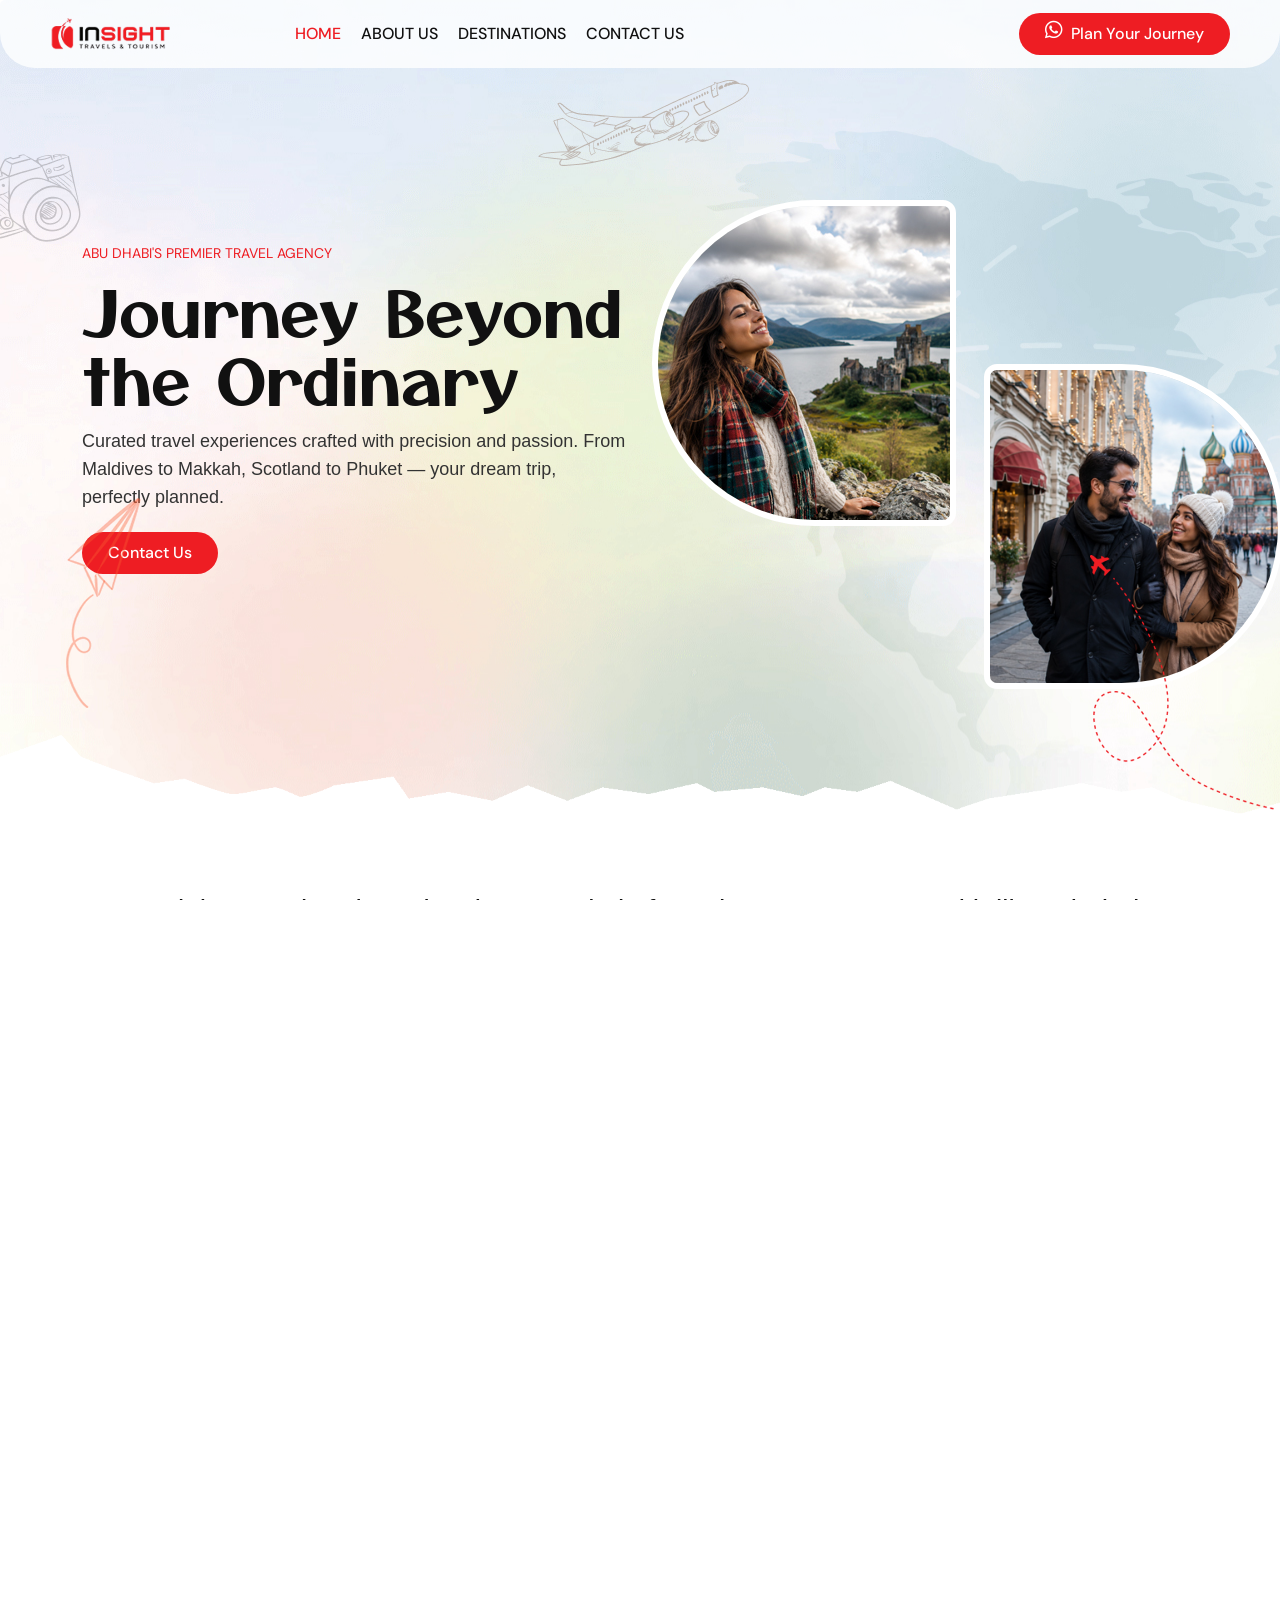
==== index.html @ ff412d74 "commit changes" ====
<!doctype html>
<html class="no-js" lang="zxx">


<!-- Mirrored from togo-html.vercel.app/index-9.html by HTTrack Website Copier/3.x [XR&CO'2014], Sat, 20 Jun 2026 08:22:03 GMT -->
<!-- Added by HTTrack -->
<meta http-equiv="content-type" content="text/html;charset=utf-8" /><!-- /Added by HTTrack -->

<head>

   <meta charset="utf-8">
   <meta http-equiv="x-ua-compatible" content="ie=edge">
   <title>Togo – Travel & Tour Booking HTML Template</title>
   <meta name="description" content="">
   <meta name="viewport" content="width=device-width, initial-scale=1">

   <!-- Place favicon.ico in the root directory -->
   <link rel="shortcut icon" type="image/x-icon" href="assets/img/logo/favicon.png">

   <!-- CSS here -->
   <link rel="stylesheet" href="assets/css/bootstrap.css">
   <link rel="stylesheet" href="assets/css/swiper-bundle.css">
   <link rel="stylesheet" href="assets/css/magnific-popup.css">
   <link rel="stylesheet" href="assets/css/font-awesome-pro.css">
   <link rel="stylesheet" href="assets/css/main.css">

</head>



<body>

   <!-- Loader Start -->
   <div class="togo-loader">
      <div class="togo-preloader p-relative">
         <span style="--i: 1"></span>
         <span style="--i: 2"></span>
         <span style="--i: 3"></span>
         <span style="--i: 4"></span>
         <span style="--i: 5"></span>
         <span style="--i: 6"></span>
         <span style="--i: 7"></span>
         <span style="--i: 8"></span>
         <span style="--i: 9"></span>
         <span style="--i: 10"></span>
         <span style="--i: 11"></span>
         <span style="--i: 12"></span>
         <span style="--i: 13"></span>
         <span style="--i: 14"></span>
         <span style="--i: 15"></span>
         <span style="--i: 16"></span>
         <span style="--i: 17"></span>
         <span style="--i: 18"></span>
         <span style="--i: 19"></span>
         <span style="--i: 20"></span>
         <div class="plane">
            <svg xmlns="http://www.w3.org/2000/svg" viewBox="0 0 512 512" width="80" height="80" fill="currentColor">
               <path
                  d="M407.72 208c-2.72 0-14.44.08-18.67.31l-57.77 1.52L198.06 48h-62.81l74.59 164.61-97.31 1.44L68.25 160H16.14l20.61 94.18c.15.54.33 1.07.53 1.59a.26.26 0 010 .15 15.42 15.42 0 00-.53 1.58L15.86 352h51.78l45.45-55 96.77 2.17L135.24 464h63l133-161.75 57.77 1.54c4.29.23 16 .31 18.66.31 24.35 0 44.27-3.34 59.21-9.94C492.22 283 496 265.46 496 256c0-30.06-33-48-88.28-48zm-71.29 87.9z">
               </path>
            </svg>
         </div>
      </div>
   </div>
   <!-- Loader End -->


   <!-- back btn start -->
   <div class="togo-back-wrapper">
      <button id="back-btn-top" type="button" class="togo-back-btn">
         <svg width="12" height="7" viewBox="0 0 12 7" fill="none" xmlns="http://www.w3.org/2000/svg">
            <path d="M11 6L6 1L1 6" stroke="currentColor" stroke-width="1.5" stroke-linecap="round"
               stroke-linejoin="round" />
         </svg>
      </button>
   </div>
   <!-- back btn end -->




   <!-- offcanvus-area-start -->
   <div class="offcanvas-area ">
      <div class="offcanvas-wrapper">
         <div class="offcanvas-top d-flex align-items-center justify-content-between">
            <div class="offcanvas-logo">
               <a href="index-2.html">
                  <img src="assets/img/logo/logo-black.png" alt="">
               </a>
            </div>
            <div class="offcanvas-close">
               <button class="offcanvas-close-btn">
                  <svg width="37" height="38" viewBox="0 0 37 38" fill="none" xmlns="http://www.w3.org/2000/svg">
                     <path d="M9.19141 9.80762L27.5762 28.1924" stroke="currentColor" stroke-width="1.5"
                        stroke-linecap="round" stroke-linejoin="round"></path>
                     <path d="M9.19141 28.1924L27.5762 9.80761" stroke="currentColor" stroke-width="1.5"
                        stroke-linecap="round" stroke-linejoin="round"></path>
                  </svg>
               </button>
            </div>
         </div>
         <div class="offcanvas-content">
            <div class="togo-mobilemenu-content fix mb-30"></div>
         </div>
      </div>
   </div>
   <div class="body-overlay"></div>
   <!-- offcanvus-area-end -->

   <header>

      <!-- header area start -->
      <div class="togo-header-ptb togo-hdr-fixed">
         <div class="container-fluid p-0">
            <div class="togo-header-wrapper">
               <div class="row align-items-center">
                  <div class="col-xxl-2 col-xl-1 col-lg-6 col-6">
                     <div class="togo-header-logo">
                        <a href="index-2.html">
                           <img width="120" src="assets/img/logo/logo-black.png" alt="">
                        </a>
                     </div>
                  </div>
                  <div class="col-xxl-7 col-xl-7 d-none d-xl-block">
                     <div class="togo-header-style-1 text-center">
                        <div class="togo-header-menu togo-header-submenu">
                           <nav class="togo-mobile-menu">
                              <ul>
                                 <li class="active">
                                    <a href="index-2.html">Home</a>
                                 </li>
                                 <li>
                                    <a href="city-details-1.html">About Us</a>
                                 </li>
                                 <li>
                                    <a href="#">Destinations</a>
                                 </li>
                                 <li>
                                    <a href="#">Contact Us</a>
                                 </li>
                              </ul>
                           </nav>
                        </div>
                     </div>
                  </div>
                  <div class="col-xxl-3 col-xl-4 col-lg-6 col-6">
                     <div class="togo-header-right d-flex align-items-center justify-content-end">

                        <div class="togo-header-btn-box ml-20 d-none d-md-block">
                           <a href="#" class="togo-btn-primary"
                              onclick="window.open('https://wa.me/+971589007733?text=Hello, I would like to inquire about...','_blank')">
                              <span>
                                 <i class="fa-brands fa-whatsapp fs-5"></i>
                              </span>
                              Plan Your Journey
                           </a>
                        </div>
                        <div class="togo-header-bar ml-20 d-xl-none">
                           <button class="offcanvas-open-btn togo-offcanvas-hamburger-btn">
                              <svg width="24" height="24" viewBox="0 0 24 24" fill="none"
                                 xmlns="http://www.w3.org/2000/svg">
                                 <path d="M4.5 6.5H19.5" stroke="currentColor" stroke-width="1.5" stroke-linecap="round"
                                    stroke-linejoin="round" />
                                 <path d="M4.5 12H19.5" stroke="currentColor" stroke-width="1.5" stroke-linecap="round"
                                    stroke-linejoin="round" />
                                 <path d="M4.5 17.5H19.5" stroke="currentColor" stroke-width="1.5"
                                    stroke-linecap="round" stroke-linejoin="round" />
                              </svg>
                           </button>
                        </div>
                     </div>
                  </div>
               </div>
            </div>
         </div>
      </div>
      <!-- header area end -->

   </header>

   <div id="has-smooth">
      <div id="has-smooth-wrap">

         <main>
            <!-- hero area start -->
            <section class="hero-section hero-1 fix">
               <!-- <div class="right-shape">
                  <img src="assets/img/home-1/hero/shape-2.png" alt="img">
               </div> -->
               <div class="plane-shape">
                  <img src="assets/img/home-1/hero/plane.png" alt="img">
               </div>
               <div class="plane-shape-2">
                  <img src="assets/img/home-1/hero/shape-1.png" alt="img">
               </div>
               <div class="left-shape">
                  <img src="assets/img/home-1/hero/shape-4.png" alt="img">
               </div>
               <div class="bottom-shape">
                  <img src="assets/img/home-1/hero/shape-3.png" alt="img">
               </div>
               <!-- <div class="top-shape">
                  <img src="assets/img/home-1/hero/shape-5.png" alt="img">
               </div> -->
               <div class="bg-shape">
                  <img src="assets/img/home-1/hero/bg-shape-2.png" alt="img">
               </div>
               <div class="container">
                  <div class="row align-items-xl-start align-items-center g-4">
                     <div class="col-lg-6">
                        <div class="togo-hero-9-heading mb-40 z-index-1">
                           <span class="d-inline-block mb-10 fade-anim text-uppercase text-primary" data-delay=".3">Abu
                              Dhabi's Premier Travel Agency</span>
                           <h3 class="togo-hero-9-title fade-anim" data-delay=".5">Journey Beyond the Ordinary</h3>
                           <div class="togo-hero-9-text fade-anim" data-delay=".7">
                              <p class="ff-outfit fs-18 mb-20">Curated travel experiences crafted with precision and
                                 passion. From Maldives to Makkah, Scotland to Phuket — your dream trip, perfectly
                                 planned.</p>
                           </div>
                           <div class="togo-hero-9-btn-wrap fade-anim" data-delay=".9">
                              <div class="d-flex align-items-center">
                                 <a class="togo-btn-primary" href="contact.html">Contact Us</a>
                              </div>
                           </div>
                        </div>
                     </div>
                     <div class="col-lg-6">
                        <div class="hero-image">
                           <img src="assets/img/home-1/hero/01.jpg" alt="img" class="float-bob-x">
                           <!-- <div class="hero-image-2 float-bob-x2">
                              <img src="assets/img/home-1/hero/02.jpg" alt="img">
                           </div> -->
                           <div class="hero-image-3 float-bob-y">
                              <img src="assets/img/home-1/hero/03.jpg" alt="img">
                           </div>
                        </div>
                     </div>
                  </div>
               </div>
            </section>
            <!-- hero area end -->

            <!-- about text area -->
            <div class="togo-about-9-text-ptb pt-80 pb-80">
               <div class="container container-1440">
                  <div class="row">
                     <div class="col-lg-12">
                        <div class="togo-about-9-text-wrap text-center fade-anim" data-delay=".3">
                           <div class="togo-about-9-text-title">Insight Travel and Tourism is a travel platform that
                              connects you with like-minded <br> travelers and authentic experiences.</div>
                        </div>
                     </div>
                  </div>
               </div>
            </div>
            <!-- about text area -->

            <!-- about area start -->
            <div class="togo-about-9-ptb p-relative pt-60 pb-60" data-bg-color="#FFFDFB">
               <div class="togo-about-9-thumb-left fade-anim" data-delay=".3" data-fade-from="left">
                  <img src="assets/img/about/home-9/thumb-left.jpg" alt="">
                  <div class="shape-right">
                     <svg xmlns="http://www.w3.org/2000/svg" viewBox="0 0 100 1000" preserveAspectRatio="none"
                        style="height: 100%; width: 100%;">
                        <path class="shape-fill" fill="#ffffff" d="M100,0 C60,250 60,750 100,1000 L100,0 Z"></path>
                     </svg>
                  </div>
               </div>
               <div class="container container-1440">
                  <div class="row justify-content-center">
                     <div class="col-xl-4">
                        <div class="togo-about-9-heading pt-100 mb-30">
                           <span class="togo-section-subtitle mb-10">
                              Who we are
                           </span>
                           <h3 class="togo-section-title ff-playfair mb-15 fade-anim" data-delay=".3">Your World,<br>
                              Perfectly Curated</h3>
                           <div class="togo-about-9-text fade-anim" data-delay=".5">
                              <p class="fs-18 mb-20">Based in Abu Dhabi, Insight Travels transforms travel dreams into
                                 seamless realities. From first inquiry to final farewell, we handle every detail with
                                 care — so your only job is to enjoy the journey.</p>
                              <p class="fs-18 mb-20">We specialize in luxury, pilgrimage, leisure, and adventure travel,
                                 with deep expertise across Asia, Europe, and the Middle East.</p>
                           </div>
                           <div class="togo-about-9-btn-box fade-anim" data-delay=".7">
                              <a class="togo-btn-primary" href="about.html">Read more</a>
                           </div>
                        </div>
                     </div>
                  </div>
               </div>
               <div class="togo-about-9-thumb-right fade-anim" data-delay=".3" data-fade-from="right">
                  <img src="assets/img/about/home-9/thumb-right.jpg" alt="">
                  <div class="shape-left">
                     <svg xmlns="http://www.w3.org/2000/svg" viewBox="0 0 100 1000" preserveAspectRatio="none"
                        style="height: 100%; width: 100%;">
                        <path class="shape-fill" fill="#ffffff" d="M0,0 C40,250 40,750 0,1000 L0,0 Z"></path>
                     </svg>
                  </div>
               </div>
            </div>
            <!-- about area end -->


            <!-- counter area start -->
            <div class="togo-about-4-ptb fix p-relative pt-80 pb-130">
               <div class="togo-about-4-shape">
                  <img src="assets/img/about/about-shape.svg" alt="">
               </div>
               <div class="container container-1850">
                  <div class="row justify-content-center">
                     <div class="col-lg-3 col-sm-6">
                        <div class="togo-about-4-counter-item text-center mb-24">
                           <h4 class="togo-about-4-counter-title"><i class="purecounter" data-purecounter-duration="2"
                                 data-purecounter-end="30">0</i>K+</h4>
                           <span>Happy Traveller</span>
                        </div>
                     </div>
                     <div class="col-lg-3 col-sm-6">
                        <div class="togo-about-4-counter-item text-center mb-24">
                           <h4 class="togo-about-4-counter-title"><i class="purecounter" data-purecounter-duration="2"
                                 data-purecounter-end="20">0</i>+</h4>
                           <span>Destinations</span>
                        </div>
                     </div>
                     <div class="col-lg-3 col-sm-6">
                        <div class="togo-about-4-counter-item text-center mt-30 mb-24">
                           <h4 class="togo-about-4-counter-title"><i class="purecounter" data-purecounter-duration="2"
                                 data-purecounter-end="100">0</i>%</h4>
                           <span>5* rating</span>
                        </div>
                     </div>
                     <div class="col-lg-3 col-sm-6">
                        <div class="togo-about-4-counter-item text-center mb-24">
                           <h4 class="togo-about-4-counter-title"><i class="purecounter" data-purecounter-duration="4"
                                 data-purecounter-end="500">0</i>+</h4>
                           <span>Trips and Tours</span>
                        </div>
                     </div>
                  </div>
               </div>
            </div>
            <!-- counter area end -->


            <!-- destination area start -->
            <div class="togo-destination-4-ptb fix pt-100 pb-90">
               <div class="container-fluid p-0">
                  <div class="row">
                     <div class="col-lg-5">
                        <div class="togo-destination-4-heading mb-40">
                           <span class="togo-section-subtitle fade-anim" data-delay=".3">Popular destinations</span>
                           <h4 class="togo-section-title mb-15 ff-playfair fade-anim" data-delay=".5">Together, Let’s
                              Make Your
                              Holidays Unforgettable! </h4>
                           <div class="togo-destination-4-text fade-anim" data-delay=".7">
                              <p class="mb-20">Lorem ipsum dolor sit amet consectetur. Integer id semper viverra ornare
                                 nulla metus suspendisse. Nunc placerat vel diam risus.</p>
                           </div>
                           <div class="togo-destination-4-btn fade-anim" data-delay=".9">
                              <a class="togo-btn-primary" href="tour-grid.html">View All</a>
                           </div>
                        </div>
                     </div>
                     <div class="col-lg-7">
                        <div class="togo-destination-4-slider-wrapper p-relative">
                           <div
                              class="togo-destination-arrows d-flex align-items-center togo-destination-4-slider-arrow">
                              <button class="togo-destination-prev">
                                 <span>
                                    <svg xmlns="http://www.w3.org/2000/svg" width="7" height="13" viewBox="0 0 7 13"
                                       fill="none">
                                       <path d="M6.25 0.75L0.75 6.25L6.25 11.75" stroke="currentColor"
                                          stroke-width="1.5" stroke-linecap="round" stroke-linejoin="round" />
                                    </svg>
                                 </span>
                              </button>
                              <button class="togo-destination-next">
                                 <span>
                                    <svg xmlns="http://www.w3.org/2000/svg" width="7" height="13" viewBox="0 0 7 13"
                                       fill="none">
                                       <path d="M0.75 11.75L6.25 6.25L0.75 0.75" stroke="currentColor"
                                          stroke-width="1.5" stroke-linecap="round" stroke-linejoin="round" />
                                    </svg>
                                 </span>
                              </button>
                           </div>
                           <div class="swiper togo-destination-4-active">
                              <div class="swiper-wrapper togo-slide-transtion">
                                 <div class="swiper-slide">
                                    <div class="togo-destination-item style-3">
                                       <div class="togo-destination-item-thumb">
                                          <a href="#">
                                             <img src="assets/img/destination/thumb1.jpg" alt="">
                                          </a>
                                       </div>
                                       <div class="togo-destination-item-wrap d-flex justify-content-between">
                                          <div class="togo-destination-item-content">
                                             <h4 class="togo-destination-item-title">
                                                <a href="#">Maldives</a>
                                             </h4>
                                             <span class="togo-destination-item-count">32 tours</span>
                                          </div>
                                          <div class="togo-destination-3-btn">
                                             <a href="#">
                                                <span>
                                                   <svg xmlns="http://www.w3.org/2000/svg" width="12" height="12"
                                                      viewBox="0 0 12 12" fill="none">
                                                      <path
                                                         d="M0.75 10.8333L10.8333 0.75M10.8333 0.75H2.58333M10.8333 0.75V9"
                                                         stroke="currentColor" stroke-width="1.5" stroke-linecap="round"
                                                         stroke-linejoin="round" />
                                                   </svg>
                                                </span>
                                             </a>
                                          </div>
                                       </div>
                                    </div>
                                 </div>
                                 <div class="swiper-slide">
                                    <div class="togo-destination-item style-3">
                                       <div class="togo-destination-item-thumb">
                                          <a href="#">
                                             <img src="assets/img/destination/thumb2.jpg" alt="">
                                          </a>
                                       </div>
                                       <div class="togo-destination-item-wrap d-flex justify-content-between">
                                          <div class="togo-destination-item-content">
                                             <h4 class="togo-destination-item-title">
                                                <a href="#">Makkah</a>
                                             </h4>
                                             <span class="togo-destination-item-count">32 tours</span>
                                          </div>
                                          <div class="togo-destination-3-btn">
                                             <a href="#">
                                                <span>
                                                   <svg xmlns="http://www.w3.org/2000/svg" width="12" height="12"
                                                      viewBox="0 0 12 12" fill="none">
                                                      <path
                                                         d="M0.75 10.8333L10.8333 0.75M10.8333 0.75H2.58333M10.8333 0.75V9"
                                                         stroke="currentColor" stroke-width="1.5" stroke-linecap="round"
                                                         stroke-linejoin="round" />
                                                   </svg>
                                                </span>
                                             </a>
                                          </div>
                                       </div>
                                    </div>
                                 </div>
                                 <div class="swiper-slide">
                                    <div class="togo-destination-item style-3">
                                       <div class="togo-destination-item-thumb">
                                          <a href="#">
                                             <img src="assets/img/destination/thumb3.jpg" alt="">
                                          </a>
                                       </div>
                                       <div class="togo-destination-item-wrap d-flex justify-content-between">
                                          <div class="togo-destination-item-content">
                                             <h4 class="togo-destination-item-title">
                                                <a href="#">Russia</a>
                                             </h4>
                                             <span class="togo-destination-item-count">32 tours</span>
                                          </div>
                                          <div class="togo-destination-3-btn">
                                             <a href="#">
                                                <span>
                                                   <svg xmlns="http://www.w3.org/2000/svg" width="12" height="12"
                                                      viewBox="0 0 12 12" fill="none">
                                                      <path
                                                         d="M0.75 10.8333L10.8333 0.75M10.8333 0.75H2.58333M10.8333 0.75V9"
                                                         stroke="currentColor" stroke-width="1.5" stroke-linecap="round"
                                                         stroke-linejoin="round" />
                                                   </svg>
                                                </span>
                                             </a>
                                          </div>
                                       </div>
                                    </div>
                                 </div>
                                 <div class="swiper-slide">
                                    <div class="togo-destination-item style-3">
                                       <div class="togo-destination-item-thumb">
                                          <a href="#">
                                             <img src="assets/img/destination/thumb4.jpg" alt="">
                                          </a>
                                       </div>
                                       <div class="togo-destination-item-wrap d-flex justify-content-between">
                                          <div class="togo-destination-item-content">
                                             <h4 class="togo-destination-item-title">
                                                <a href="#">Phuket</a>
                                             </h4>
                                             <span class="togo-destination-item-count">32 tours</span>
                                          </div>
                                          <div class="togo-destination-3-btn">
                                             <a href="#">
                                                <span>
                                                   <svg xmlns="http://www.w3.org/2000/svg" width="12" height="12"
                                                      viewBox="0 0 12 12" fill="none">
                                                      <path
                                                         d="M0.75 10.8333L10.8333 0.75M10.8333 0.75H2.58333M10.8333 0.75V9"
                                                         stroke="currentColor" stroke-width="1.5" stroke-linecap="round"
                                                         stroke-linejoin="round" />
                                                   </svg>
                                                </span>
                                             </a>
                                          </div>
                                       </div>
                                    </div>
                                 </div>
                                 <div class="swiper-slide">
                                    <div class="togo-destination-item style-3">
                                       <div class="togo-destination-item-thumb">
                                          <a href="#">
                                             <img src="assets/img/destination/thumb5.jpg" alt="">
                                          </a>
                                       </div>
                                       <div class="togo-destination-item-wrap d-flex justify-content-between">
                                          <div class="togo-destination-item-content">
                                             <h4 class="togo-destination-item-title">
                                                <a href="#">Scotland</a>
                                             </h4>
                                             <span class="togo-destination-item-count">32 tours</span>
                                          </div>
                                          <div class="togo-destination-3-btn">
                                             <a href="#">
                                                <span>
                                                   <svg xmlns="http://www.w3.org/2000/svg" width="12" height="12"
                                                      viewBox="0 0 12 12" fill="none">
                                                      <path
                                                         d="M0.75 10.8333L10.8333 0.75M10.8333 0.75H2.58333M10.8333 0.75V9"
                                                         stroke="currentColor" stroke-width="1.5" stroke-linecap="round"
                                                         stroke-linejoin="round" />
                                                   </svg>
                                                </span>
                                             </a>
                                          </div>
                                       </div>
                                    </div>
                                 </div>
                              </div>
                           </div>
                        </div>
                     </div>
                  </div>
               </div>
            </div>
            <!-- destination area end -->
            <!-- chose area start -->
            <div class="togo-chose-12-ptb p-relative pt-80 pb-50" data-bg-color="#EBFBF7">
               <div class="togo-chose-12-shape">
                  <svg xmlns="http://www.w3.org/2000/svg" width="274" height="266" viewBox="0 0 274 266" fill="none">
                     <g clip-path="url(#clip0_8312_6349)">
                        <mask id="mask0_8312_6349" style="mask-type:luminance" maskUnits="userSpaceOnUse" x="0" y="0"
                           width="274" height="265">
                           <path d="M217.926 0.100586L0.35721 58.3979L55.5988 264.562L273.167 206.265L217.926 0.100586Z"
                              fill="white" />
                        </mask>
                        <g mask="url(#mask0_8312_6349)">
                           <path
                              d="M5.05677 62.3699C40.7992 55.5436 80.1712 90.3048 95.3555 142.385C105.868 118.885 122.881 101.887 144.834 96.005C194.92 82.5846 251.712 132.126 271.684 206.662"
                              stroke="#FF563C" stroke-width="3" stroke-linejoin="bevel" />
                           <path
                              d="M9.91044 56.0278L5.95322 62.183L12.152 66.0559L7.84337 67.0226L1.63645 63.1614L5.59182 56.9963L9.91044 56.0278Z"
                              fill="#ee1d23" />
                        </g>
                     </g>
                     <defs>
                        <clipPath id="clip0_8312_6349">
                           <rect width="226" height="214" fill="white"
                              transform="matrix(-0.965926 0.258819 0.258819 0.965926 218.301 0)" />
                        </clipPath>
                     </defs>
                  </svg>
               </div>
               <div class="container container-1440">
                  <div class="row">
                     <div class="col-lg-12">
                        <div class="togo-chose-12-heading text-center mb-50">
                           <div class="togo-section-subtitle fade-anim" data-delay=".3">
                              <span class="ff-p text-uppercase m-0">What We Offer</span>
                           </div>
                           <h3 class="togo-section-title mb-0 ff-heading ff-playfair fade-anim" data-delay=".5">Crafted
                              Services</h3>
                        </div>
                     </div>
                  </div>
                  <div class="row">
                     <div class="col-lg-4 col-sm-6">
                        <div class="togo-chose-item chose-style-2 mb-30 fade-anim" data-delay=".3">
                           <div class="togo-chose-item-icon mb-20">
                              <img src="assets/img/icon/plane.png" alt="Flight Booking">
                           </div>
                           <h3 class="togo-chose-item-title">Flight Booking</h3>
                           <p>Best fares, premium airlines, and flexible options tailored to your schedule and comfort
                              level.</p>
                        </div>
                     </div>
                     <div class="col-lg-4 col-sm-6">
                        <div class="togo-chose-item chose-style-2 mb-30 fade-anim" data-delay=".5">
                           <div class="togo-chose-item-icon mb-20">
                              <img src="assets/img/icon/hotel.png" alt="Hotel Stays">
                           </div>
                           <h3 class="togo-chose-item-title">Hotel Stays</h3>
                           <p>Hand-picked hotels from cozy boutiques to world-class resorts — always matching your style
                              and budget.</p>
                        </div>
                     </div>
                     <div class="col-lg-4 col-sm-6">
                        <div class="togo-chose-item chose-style-2 mb-30 fade-anim" data-delay=".7">
                           <div class="togo-chose-item-icon mb-20">
                              <img src="assets/img/icon/hajj.png" alt="Hajj & Umrah">
                           </div>
                           <h3 class="togo-chose-item-title">Hajj & Umrah</h3>
                           <p>Spiritually enriching pilgrimage packages handled with deep care, respect, and seamless
                              logistics.</p>
                        </div>
                     </div>
                     <div class="col-lg-4 col-sm-6">
                        <div class="togo-chose-item chose-style-2 mb-30 fade-anim" data-delay=".9">
                           <div class="togo-chose-item-icon mb-20">
                              <img src="assets/img/icon/itinerary.png" alt="Custom Itineraries">
                           </div>
                           <h3 class="togo-chose-item-title">Custom Itineraries</h3>
                           <p>Every journey is unique. We design fully bespoke travel plans around your dreams and
                              desires.</p>
                        </div>
                     </div>
                     <div class="col-lg-4 col-sm-6">
                        <div class="togo-chose-item chose-style-2 mb-30 fade-anim" data-delay=".9">
                           <div class="togo-chose-item-icon mb-20">
                              <img src="assets/img/icon/tour.png" alt="Transfers & Tours">
                           </div>
                           <h3 class="togo-chose-item-title">Transfers & Tours</h3>
                           <p>Private airport transfers, guided city tours, and curated excursions at every destination.
                           </p>
                        </div>
                     </div>
                     <div class="col-lg-4 col-sm-6">
                        <div class="togo-chose-item chose-style-2 mb-30 fade-anim" data-delay=".9">
                           <div class="togo-chose-item-icon mb-20">
                              <img src="assets/img/icon/passport.png" alt="Visa Assistance">
                           </div>
                           <h3 class="togo-chose-item-title">Visa Assistance</h3>
                           <p>Stress-free visa guidance and documentation support for all destinations worldwide.</p>
                        </div>
                     </div>
                  </div>
               </div>
            </div>
            <!-- chose area end -->

            <!-- tour area start -->
            <div class="togo-tour-9-ptb pt-60 pb-55" data-bg-color="#FFFDFB">
               <div class="container">
                  <div class="row align-items-center">
                     <div class="col-lg-6">
                        <div class="togo-tour-9-heading mb-40 fade-anim" data-delay=".3">
                           <h3 class="togo-section-title ff-playfair mb-10">Top Rated Trips</h3>
                        </div>
                     </div>
                     <div class="col-lg-6">
                        <div class="togo-tour-9-right d-flex justify-content-lg-end align-items-center mb-40 fade-anim"
                           data-delay=".5">
                           <a class="togo-tour-btn line-border" href="#">
                              <span>View more</span>
                           </a>
                           <div class="togo-destination-arrows d-flex align-items-center pl-25">
                              <button class="togo-destination-prev">
                                 <span>
                                    <svg xmlns="http://www.w3.org/2000/svg" width="7" height="13" viewBox="0 0 7 13"
                                       fill="none">
                                       <path d="M6.25 0.75L0.75 6.25L6.25 11.75" stroke="currentColor"
                                          stroke-width="1.5" stroke-linecap="round" stroke-linejoin="round" />
                                    </svg>
                                 </span>
                              </button>
                              <button class="togo-destination-next">
                                 <span>
                                    <svg xmlns="http://www.w3.org/2000/svg" width="7" height="13" viewBox="0 0 7 13"
                                       fill="none">
                                       <path d="M0.75 11.75L6.25 6.25L0.75 0.75" stroke="currentColor"
                                          stroke-width="1.5" stroke-linecap="round" stroke-linejoin="round" />
                                    </svg>
                                 </span>
                              </button>
                           </div>
                        </div>
                     </div>
                  </div>
                  <div class="row">
                     <div class="col-lg-12">
                        <div class="togo-tour-9-slider-wrapper">
                           <div class="swiper togo-destination-active">
                              <div class="swiper-wrapper togo-slide-transtion">
                                 <div class="swiper-slide">
                                    <div class="togo-tour-card style-9 mb-24">
                                       <div class="togo-tour-2-card-thumb p-relative mb-20">
                                          <div class="swiper togo-tour-card-active">
                                             <div class="swiper-wrapper togo-slide-transtion">
                                                <div class="swiper-slide">
                                                   <img src="assets/img/tour/home-9/thumb-1.jpg" alt="">
                                                </div>
                                                <div class="swiper-slide">
                                                   <img src="assets/img/tour/home-9/thumb-4.jpg" alt="">
                                                </div>
                                                <div class="swiper-slide">
                                                   <img src="assets/img/tour/home-9/thumb-3.jpg" alt="">
                                                </div>
                                             </div>
                                             <div class="slider_pagination"></div>
                                          </div>
                                          <div class="togo-tour-card-wishlist">
                                             <span>
                                                <svg width="20" height="20" viewBox="0 0 24 24" fill="none"
                                                   xmlns="http://www.w3.org/2000/svg">
                                                   <path
                                                      d="M7.75 3.5C5.12665 3.5 3 5.75956 3 8.54688C3 14.125 12 20.5 12 20.5C12 20.5 21 14.125 21 8.54688C21 5.09375 18.8734 3.5 16.25 3.5C14.39 3.5 12.7796 4.63593 12 6.2905C11.2204 4.63593 9.61003 3.5 7.75 3.5Z"
                                                      stroke="currentColor" stroke-width="1.5" stroke-linecap="round"
                                                      stroke-linejoin="round" />
                                                </svg>
                                             </span>
                                          </div>
                                       </div>
                                       <div class="togo-tour-2-card-content">
                                          <div class="togo-tour-2-card-review-box d-flex align-items-center mb-10">
                                             <div class="togo-tour-card-review">
                                                <span class="togo-tour-card-rating">
                                                   <svg xmlns="http://www.w3.org/2000/svg" width="15" height="15"
                                                      viewBox="0 0 15 15" fill="none">
                                                      <path
                                                         d="M8.14444 1.1255C7.86859 0.624834 7.13922 0.624834 6.86337 1.1255C6.7131 1.39824 6.56892 1.67464 6.43102 1.95452C5.99678 2.83586 5.62475 3.75175 5.3205 4.69678C5.21642 5.02005 4.90717 5.24456 4.55323 5.25396C3.71798 5.27613 2.88426 5.34486 2.05751 5.46154C1.82139 5.49487 1.58653 5.53196 1.35299 5.57276C0.77229 5.67422 0.554393 6.33631 0.966756 6.7398C1.06082 6.83184 1.15568 6.92312 1.25133 7.01361C1.96657 7.6903 2.72579 8.32337 3.52443 8.90839C3.79989 9.11016 3.91312 9.45632 3.80784 9.77228C3.47801 10.7622 3.22274 11.7847 3.04848 12.8337C3.01353 13.0441 2.98184 13.2555 2.95346 13.4679C2.87786 14.0339 3.48427 14.4336 4.01063 14.1638C4.19851 14.0675 4.38474 13.9685 4.56925 13.8669C5.4158 13.401 6.22628 12.8802 6.99559 12.3096C7.29418 12.0881 7.71363 12.0881 8.01222 12.3096C8.78154 12.8802 9.59201 13.401 10.4386 13.8669C10.6231 13.9685 10.8093 14.0675 10.9972 14.1638C11.5235 14.4336 12.13 14.0339 12.0543 13.4679C12.026 13.2555 11.9943 13.0441 11.9593 12.8337C11.7851 11.7847 11.5298 10.7622 11.2 9.77228C11.0947 9.45632 11.2079 9.11016 11.4834 8.90839C12.282 8.32337 13.0412 7.6903 13.7565 7.01361C13.8521 6.92312 13.947 6.83184 14.0411 6.7398C14.4534 6.3363 14.2355 5.67422 13.6548 5.57276C13.4213 5.53196 13.1864 5.49487 12.9503 5.46154C12.1236 5.34486 11.2898 5.27613 10.4546 5.25396C10.1006 5.24456 9.79139 5.02005 9.68732 4.69678C9.38306 3.75175 9.01104 2.83586 8.57679 1.95452C8.43889 1.67464 8.29472 1.39824 8.14444 1.1255Z"
                                                         fill="currentColor" stroke="currentColor" stroke-width="1.5"
                                                         stroke-linecap="round" stroke-linejoin="round"></path>
                                                   </svg>
                                                   4.5</span>
                                                <span class="togo-tour-card-rating-count">
                                                   (123)
                                                </span>
                                             </div>
                                             <h3 class="togo-tour-card-meta">
                                                Thailand
                                             </h3>
                                          </div>
                                          <h4 class="togo-tour-2-card-title">
                                             <a href="tour-details-4.html">
                                                Choose from Thousands of Guided Adventures
                                             </a>
                                          </h4>
                                          <div class="togo-tour-card-meta-wrap">
                                             <h3 class="togo-tour-card-meta">
                                                <span>
                                                   <svg xmlns="http://www.w3.org/2000/svg" width="18" height="18"
                                                      viewBox="0 0 18 18" fill="none">
                                                      <path d="M9 4.5V9L7.125 12" stroke="currentColor"
                                                         stroke-width="1.5" stroke-linecap="round"
                                                         stroke-linejoin="round"></path>
                                                      <circle cx="9" cy="9" r="6.75" stroke="currentColor"
                                                         stroke-width="1.5" stroke-linecap="round"
                                                         stroke-linejoin="round"></circle>
                                                   </svg>
                                                </span>
                                                2 days
                                             </h3>
                                             <h3 class="togo-tour-card-meta">
                                                <span>
                                                   <svg xmlns="http://www.w3.org/2000/svg" width="15" height="13"
                                                      viewBox="0 0 15 13" fill="none">
                                                      <path
                                                         d="M11.25 12C11.25 10.7574 9.57107 9.75 7.5 9.75C5.42893 9.75 3.75 10.7574 3.75 12M14.25 9.75028C14.25 8.82764 13.3244 8.0347 12 7.6875M0.75 9.75028C0.75 8.82764 1.67557 8.0347 3 7.6875M12 4.67708C12.4603 4.26509 12.75 3.66637 12.75 3C12.75 1.75736 11.7426 0.75 10.5 0.75C9.92373 0.75 9.39807 0.96664 9 1.32292M3 4.67708C2.53969 4.26509 2.25 3.66637 2.25 3C2.25 1.75736 3.25736 0.75 4.5 0.75C5.07627 0.75 5.60193 0.96664 6 1.32292M7.5 7.5C6.25736 7.5 5.25 6.49264 5.25 5.25C5.25 4.00736 6.25736 3 7.5 3C8.74264 3 9.75 4.00736 9.75 5.25C9.75 6.49264 8.74264 7.5 7.5 7.5Z"
                                                         stroke="#111111" stroke-width="1.5" stroke-linecap="round"
                                                         stroke-linejoin="round" />
                                                   </svg>
                                                </span>
                                                8 - 12
                                             </h3>
                                          </div>
                                          <div class="togo-tour-card-bottom d-flex justify-content-between">
                                             <div class="togo-tour-card-price">
                                                <span class="togo-tour-card-price-prefix">from</span>
                                                <span class="togo-tour-card-price-regular">$50</span>
                                                <span class="togo-tour-card-price-prefix">/person</span>
                                             </div>
                                             <div class="togo-tour-card-map">
                                                <a href="#">
                                                   <span>
                                                      <svg xmlns="http://www.w3.org/2000/svg" width="18" height="18"
                                                         viewBox="0 0 18 18" fill="none">
                                                         <path
                                                            d="M2.25 6.44461C2.25 5.29958 2.25 4.72707 2.54448 4.39315C2.64903 4.2746 2.7761 4.17971 2.91772 4.11443C3.97984 3.62487 5.37135 4.91379 6.49433 4.87406C6.64285 4.86881 6.79051 4.84832 6.93514 4.8129C8.57301 4.41177 9.59889 2.50343 11.2838 2.26966C12.2492 2.1357 13.3086 2.71908 14.2115 3.0309C14.954 3.28733 15.3253 3.41555 15.5376 3.7208C15.75 4.02605 15.75 4.43151 15.75 5.24243V11.5586C15.75 12.7036 15.75 13.2761 15.4555 13.6101C15.351 13.7286 15.2239 13.8235 15.0823 13.8888C14.0202 14.3783 12.6287 13.0894 11.5057 13.1292C11.3571 13.1344 11.2095 13.1549 11.0649 13.1903C9.42699 13.5914 8.40111 15.4998 6.71619 15.7336C5.75518 15.8669 3.08078 15.1714 2.46235 14.2824C2.25 13.9772 2.25 13.5717 2.25 12.7608V6.44461Z"
                                                            stroke="currentColor" stroke-width="1.5"
                                                            stroke-linecap="round" stroke-linejoin="round" />
                                                         <path d="M6.75 4.90601V15.5973" stroke="currentColor"
                                                            stroke-width="1.5" stroke-linecap="round"
                                                            stroke-linejoin="round" />
                                                         <path d="M11.25 2.38599V13.0773" stroke="currentColor"
                                                            stroke-width="1.5" stroke-linecap="round"
                                                            stroke-linejoin="round" />
                                                      </svg>
                                                   </span>
                                                </a>
                                             </div>
                                          </div>
                                       </div>
                                    </div>
                                 </div>
                                 <div class="swiper-slide">
                                    <div class="togo-tour-card style-9 mb-24">
                                       <div class="togo-tour-2-card-thumb p-relative mb-20">
                                          <div class="swiper togo-tour-card-active">
                                             <div class="swiper-wrapper togo-slide-transtion">
                                                <div class="swiper-slide">
                                                   <img src="assets/img/tour/home-9/thumb-2.jpg" alt="">
                                                </div>
                                                <div class="swiper-slide">
                                                   <img src="assets/img/tour/home-9/thumb-4.jpg" alt="">
                                                </div>
                                                <div class="swiper-slide">
                                                   <img src="assets/img/tour/home-9/thumb-3.jpg" alt="">
                                                </div>
                                             </div>
                                             <div class="slider_pagination"></div>
                                          </div>
                                          <div class="togo-tour-card-wishlist">
                                             <span>
                                                <svg width="20" height="20" viewBox="0 0 24 24" fill="none"
                                                   xmlns="http://www.w3.org/2000/svg">
                                                   <path
                                                      d="M7.75 3.5C5.12665 3.5 3 5.75956 3 8.54688C3 14.125 12 20.5 12 20.5C12 20.5 21 14.125 21 8.54688C21 5.09375 18.8734 3.5 16.25 3.5C14.39 3.5 12.7796 4.63593 12 6.2905C11.2204 4.63593 9.61003 3.5 7.75 3.5Z"
                                                      stroke="currentColor" stroke-width="1.5" stroke-linecap="round"
                                                      stroke-linejoin="round" />
                                                </svg>
                                             </span>
                                          </div>
                                       </div>
                                       <div class="togo-tour-2-card-content">
                                          <div class="togo-tour-2-card-review-box d-flex align-items-center mb-10">
                                             <div class="togo-tour-card-review">
                                                <span class="togo-tour-card-rating">
                                                   <svg xmlns="http://www.w3.org/2000/svg" width="15" height="15"
                                                      viewBox="0 0 15 15" fill="none">
                                                      <path
                                                         d="M8.14444 1.1255C7.86859 0.624834 7.13922 0.624834 6.86337 1.1255C6.7131 1.39824 6.56892 1.67464 6.43102 1.95452C5.99678 2.83586 5.62475 3.75175 5.3205 4.69678C5.21642 5.02005 4.90717 5.24456 4.55323 5.25396C3.71798 5.27613 2.88426 5.34486 2.05751 5.46154C1.82139 5.49487 1.58653 5.53196 1.35299 5.57276C0.77229 5.67422 0.554393 6.33631 0.966756 6.7398C1.06082 6.83184 1.15568 6.92312 1.25133 7.01361C1.96657 7.6903 2.72579 8.32337 3.52443 8.90839C3.79989 9.11016 3.91312 9.45632 3.80784 9.77228C3.47801 10.7622 3.22274 11.7847 3.04848 12.8337C3.01353 13.0441 2.98184 13.2555 2.95346 13.4679C2.87786 14.0339 3.48427 14.4336 4.01063 14.1638C4.19851 14.0675 4.38474 13.9685 4.56925 13.8669C5.4158 13.401 6.22628 12.8802 6.99559 12.3096C7.29418 12.0881 7.71363 12.0881 8.01222 12.3096C8.78154 12.8802 9.59201 13.401 10.4386 13.8669C10.6231 13.9685 10.8093 14.0675 10.9972 14.1638C11.5235 14.4336 12.13 14.0339 12.0543 13.4679C12.026 13.2555 11.9943 13.0441 11.9593 12.8337C11.7851 11.7847 11.5298 10.7622 11.2 9.77228C11.0947 9.45632 11.2079 9.11016 11.4834 8.90839C12.282 8.32337 13.0412 7.6903 13.7565 7.01361C13.8521 6.92312 13.947 6.83184 14.0411 6.7398C14.4534 6.3363 14.2355 5.67422 13.6548 5.57276C13.4213 5.53196 13.1864 5.49487 12.9503 5.46154C12.1236 5.34486 11.2898 5.27613 10.4546 5.25396C10.1006 5.24456 9.79139 5.02005 9.68732 4.69678C9.38306 3.75175 9.01104 2.83586 8.57679 1.95452C8.43889 1.67464 8.29472 1.39824 8.14444 1.1255Z"
                                                         fill="currentColor" stroke="currentColor" stroke-width="1.5"
                                                         stroke-linecap="round" stroke-linejoin="round"></path>
                                                   </svg>
                                                   3.5</span>
                                                <span class="togo-tour-card-rating-count">
                                                   (28)
                                                </span>
                                             </div>
                                             <h3 class="togo-tour-card-meta">
                                                Bangkok
                                             </h3>
                                          </div>
                                          <h4 class="togo-tour-2-card-title">
                                             <a href="tour-details-4.html">
                                                Bangkok by Night: Temples, Markets and Tuk-Tuk Tour
                                             </a>
                                          </h4>
                                          <div class="togo-tour-card-meta-wrap">
                                             <h3 class="togo-tour-card-meta">
                                                <span>
                                                   <svg xmlns="http://www.w3.org/2000/svg" width="18" height="18"
                                                      viewBox="0 0 18 18" fill="none">
                                                      <path d="M9 4.5V9L7.125 12" stroke="currentColor"
                                                         stroke-width="1.5" stroke-linecap="round"
                                                         stroke-linejoin="round"></path>
                                                      <circle cx="9" cy="9" r="6.75" stroke="currentColor"
                                                         stroke-width="1.5" stroke-linecap="round"
                                                         stroke-linejoin="round"></circle>
                                                   </svg>
                                                </span>
                                                2 days
                                             </h3>
                                             <h3 class="togo-tour-card-meta">
                                                <span>
                                                   <svg xmlns="http://www.w3.org/2000/svg" width="15" height="13"
                                                      viewBox="0 0 15 13" fill="none">
                                                      <path
                                                         d="M11.25 12C11.25 10.7574 9.57107 9.75 7.5 9.75C5.42893 9.75 3.75 10.7574 3.75 12M14.25 9.75028C14.25 8.82764 13.3244 8.0347 12 7.6875M0.75 9.75028C0.75 8.82764 1.67557 8.0347 3 7.6875M12 4.67708C12.4603 4.26509 12.75 3.66637 12.75 3C12.75 1.75736 11.7426 0.75 10.5 0.75C9.92373 0.75 9.39807 0.96664 9 1.32292M3 4.67708C2.53969 4.26509 2.25 3.66637 2.25 3C2.25 1.75736 3.25736 0.75 4.5 0.75C5.07627 0.75 5.60193 0.96664 6 1.32292M7.5 7.5C6.25736 7.5 5.25 6.49264 5.25 5.25C5.25 4.00736 6.25736 3 7.5 3C8.74264 3 9.75 4.00736 9.75 5.25C9.75 6.49264 8.74264 7.5 7.5 7.5Z"
                                                         stroke="#111111" stroke-width="1.5" stroke-linecap="round"
                                                         stroke-linejoin="round" />
                                                   </svg>
                                                </span>
                                                8 - 12
                                             </h3>
                                          </div>
                                          <div class="togo-tour-card-bottom d-flex justify-content-between">
                                             <div class="togo-tour-card-price">
                                                <span class="togo-tour-card-price-prefix">from</span>
                                                <span class="togo-tour-card-price-regular">$50</span>
                                                <span class="togo-tour-card-price-prefix">/person</span>
                                             </div>
                                             <div class="togo-tour-card-map">
                                                <a href="#">
                                                   <span>
                                                      <svg xmlns="http://www.w3.org/2000/svg" width="18" height="18"
                                                         viewBox="0 0 18 18" fill="none">
                                                         <path
                                                            d="M2.25 6.44461C2.25 5.29958 2.25 4.72707 2.54448 4.39315C2.64903 4.2746 2.7761 4.17971 2.91772 4.11443C3.97984 3.62487 5.37135 4.91379 6.49433 4.87406C6.64285 4.86881 6.79051 4.84832 6.93514 4.8129C8.57301 4.41177 9.59889 2.50343 11.2838 2.26966C12.2492 2.1357 13.3086 2.71908 14.2115 3.0309C14.954 3.28733 15.3253 3.41555 15.5376 3.7208C15.75 4.02605 15.75 4.43151 15.75 5.24243V11.5586C15.75 12.7036 15.75 13.2761 15.4555 13.6101C15.351 13.7286 15.2239 13.8235 15.0823 13.8888C14.0202 14.3783 12.6287 13.0894 11.5057 13.1292C11.3571 13.1344 11.2095 13.1549 11.0649 13.1903C9.42699 13.5914 8.40111 15.4998 6.71619 15.7336C5.75518 15.8669 3.08078 15.1714 2.46235 14.2824C2.25 13.9772 2.25 13.5717 2.25 12.7608V6.44461Z"
                                                            stroke="currentColor" stroke-width="1.5"
                                                            stroke-linecap="round" stroke-linejoin="round" />
                                                         <path d="M6.75 4.90601V15.5973" stroke="currentColor"
                                                            stroke-width="1.5" stroke-linecap="round"
                                                            stroke-linejoin="round" />
                                                         <path d="M11.25 2.38599V13.0773" stroke="currentColor"
                                                            stroke-width="1.5" stroke-linecap="round"
                                                            stroke-linejoin="round" />
                                                      </svg>
                                                   </span>
                                                </a>
                                             </div>
                                          </div>
                                       </div>
                                    </div>
                                 </div>
                                 <div class="swiper-slide">
                                    <div class="togo-tour-card style-9 mb-24">
                                       <div class="togo-tour-2-card-thumb p-relative mb-20">
                                          <div class="swiper togo-tour-card-active">
                                             <div class="swiper-wrapper togo-slide-transtion">
                                                <div class="swiper-slide">
                                                   <img src="assets/img/tour/home-9/thumb-3.jpg" alt="">
                                                </div>
                                                <div class="swiper-slide">
                                                   <img src="assets/img/tour/home-9/thumb-1.jpg" alt="">
                                                </div>
                                                <div class="swiper-slide">
                                                   <img src="assets/img/tour/home-9/thumb-3.jpg" alt="">
                                                </div>
                                             </div>
                                             <div class="slider_pagination"></div>
                                          </div>
                                          <div class="togo-tour-card-wishlist">
                                             <span>
                                                <svg width="20" height="20" viewBox="0 0 24 24" fill="none"
                                                   xmlns="http://www.w3.org/2000/svg">
                                                   <path
                                                      d="M7.75 3.5C5.12665 3.5 3 5.75956 3 8.54688C3 14.125 12 20.5 12 20.5C12 20.5 21 14.125 21 8.54688C21 5.09375 18.8734 3.5 16.25 3.5C14.39 3.5 12.7796 4.63593 12 6.2905C11.2204 4.63593 9.61003 3.5 7.75 3.5Z"
                                                      stroke="currentColor" stroke-width="1.5" stroke-linecap="round"
                                                      stroke-linejoin="round" />
                                                </svg>
                                             </span>
                                          </div>
                                       </div>
                                       <div class="togo-tour-2-card-content">
                                          <div class="togo-tour-2-card-review-box d-flex align-items-center mb-10">
                                             <div class="togo-tour-card-review">
                                                <span class="togo-tour-card-rating">
                                                   <svg xmlns="http://www.w3.org/2000/svg" width="15" height="15"
                                                      viewBox="0 0 15 15" fill="none">
                                                      <path
                                                         d="M8.14444 1.1255C7.86859 0.624834 7.13922 0.624834 6.86337 1.1255C6.7131 1.39824 6.56892 1.67464 6.43102 1.95452C5.99678 2.83586 5.62475 3.75175 5.3205 4.69678C5.21642 5.02005 4.90717 5.24456 4.55323 5.25396C3.71798 5.27613 2.88426 5.34486 2.05751 5.46154C1.82139 5.49487 1.58653 5.53196 1.35299 5.57276C0.77229 5.67422 0.554393 6.33631 0.966756 6.7398C1.06082 6.83184 1.15568 6.92312 1.25133 7.01361C1.96657 7.6903 2.72579 8.32337 3.52443 8.90839C3.79989 9.11016 3.91312 9.45632 3.80784 9.77228C3.47801 10.7622 3.22274 11.7847 3.04848 12.8337C3.01353 13.0441 2.98184 13.2555 2.95346 13.4679C2.87786 14.0339 3.48427 14.4336 4.01063 14.1638C4.19851 14.0675 4.38474 13.9685 4.56925 13.8669C5.4158 13.401 6.22628 12.8802 6.99559 12.3096C7.29418 12.0881 7.71363 12.0881 8.01222 12.3096C8.78154 12.8802 9.59201 13.401 10.4386 13.8669C10.6231 13.9685 10.8093 14.0675 10.9972 14.1638C11.5235 14.4336 12.13 14.0339 12.0543 13.4679C12.026 13.2555 11.9943 13.0441 11.9593 12.8337C11.7851 11.7847 11.5298 10.7622 11.2 9.77228C11.0947 9.45632 11.2079 9.11016 11.4834 8.90839C12.282 8.32337 13.0412 7.6903 13.7565 7.01361C13.8521 6.92312 13.947 6.83184 14.0411 6.7398C14.4534 6.3363 14.2355 5.67422 13.6548 5.57276C13.4213 5.53196 13.1864 5.49487 12.9503 5.46154C12.1236 5.34486 11.2898 5.27613 10.4546 5.25396C10.1006 5.24456 9.79139 5.02005 9.68732 4.69678C9.38306 3.75175 9.01104 2.83586 8.57679 1.95452C8.43889 1.67464 8.29472 1.39824 8.14444 1.1255Z"
                                                         fill="currentColor" stroke="currentColor" stroke-width="1.5"
                                                         stroke-linecap="round" stroke-linejoin="round"></path>
                                                   </svg>
                                                   4.0</span>
                                                <span class="togo-tour-card-rating-count">
                                                   (12)
                                                </span>
                                             </div>
                                             <h3 class="togo-tour-card-meta">
                                                Bangkok
                                             </h3>
                                          </div>
                                          <h4 class="togo-tour-2-card-title">
                                             <a href="tour-details-4.html">
                                                Private Walking Tour with a Local
                                             </a>
                                          </h4>
                                          <div class="togo-tour-card-meta-wrap">
                                             <h3 class="togo-tour-card-meta">
                                                <span>
                                                   <svg xmlns="http://www.w3.org/2000/svg" width="18" height="18"
                                                      viewBox="0 0 18 18" fill="none">
                                                      <path d="M9 4.5V9L7.125 12" stroke="currentColor"
                                                         stroke-width="1.5" stroke-linecap="round"
                                                         stroke-linejoin="round"></path>
                                                      <circle cx="9" cy="9" r="6.75" stroke="currentColor"
                                                         stroke-width="1.5" stroke-linecap="round"
                                                         stroke-linejoin="round"></circle>
                                                   </svg>
                                                </span>
                                                2 days
                                             </h3>
                                             <h3 class="togo-tour-card-meta">
                                                <span>
                                                   <svg xmlns="http://www.w3.org/2000/svg" width="15" height="13"
                                                      viewBox="0 0 15 13" fill="none">
                                                      <path
                                                         d="M11.25 12C11.25 10.7574 9.57107 9.75 7.5 9.75C5.42893 9.75 3.75 10.7574 3.75 12M14.25 9.75028C14.25 8.82764 13.3244 8.0347 12 7.6875M0.75 9.75028C0.75 8.82764 1.67557 8.0347 3 7.6875M12 4.67708C12.4603 4.26509 12.75 3.66637 12.75 3C12.75 1.75736 11.7426 0.75 10.5 0.75C9.92373 0.75 9.39807 0.96664 9 1.32292M3 4.67708C2.53969 4.26509 2.25 3.66637 2.25 3C2.25 1.75736 3.25736 0.75 4.5 0.75C5.07627 0.75 5.60193 0.96664 6 1.32292M7.5 7.5C6.25736 7.5 5.25 6.49264 5.25 5.25C5.25 4.00736 6.25736 3 7.5 3C8.74264 3 9.75 4.00736 9.75 5.25C9.75 6.49264 8.74264 7.5 7.5 7.5Z"
                                                         stroke="#111111" stroke-width="1.5" stroke-linecap="round"
                                                         stroke-linejoin="round" />
                                                   </svg>
                                                </span>
                                                8 - 12
                                             </h3>
                                          </div>
                                          <div class="togo-tour-card-bottom d-flex justify-content-between">
                                             <div class="togo-tour-card-price">
                                                <span class="togo-tour-card-price-prefix">from</span>
                                                <span class="togo-tour-card-price-regular">$50</span>
                                                <span class="togo-tour-card-price-prefix">/person</span>
                                             </div>
                                             <div class="togo-tour-card-map">
                                                <a href="#">
                                                   <span>
                                                      <svg xmlns="http://www.w3.org/2000/svg" width="18" height="18"
                                                         viewBox="0 0 18 18" fill="none">
                                                         <path
                                                            d="M2.25 6.44461C2.25 5.29958 2.25 4.72707 2.54448 4.39315C2.64903 4.2746 2.7761 4.17971 2.91772 4.11443C3.97984 3.62487 5.37135 4.91379 6.49433 4.87406C6.64285 4.86881 6.79051 4.84832 6.93514 4.8129C8.57301 4.41177 9.59889 2.50343 11.2838 2.26966C12.2492 2.1357 13.3086 2.71908 14.2115 3.0309C14.954 3.28733 15.3253 3.41555 15.5376 3.7208C15.75 4.02605 15.75 4.43151 15.75 5.24243V11.5586C15.75 12.7036 15.75 13.2761 15.4555 13.6101C15.351 13.7286 15.2239 13.8235 15.0823 13.8888C14.0202 14.3783 12.6287 13.0894 11.5057 13.1292C11.3571 13.1344 11.2095 13.1549 11.0649 13.1903C9.42699 13.5914 8.40111 15.4998 6.71619 15.7336C5.75518 15.8669 3.08078 15.1714 2.46235 14.2824C2.25 13.9772 2.25 13.5717 2.25 12.7608V6.44461Z"
                                                            stroke="currentColor" stroke-width="1.5"
                                                            stroke-linecap="round" stroke-linejoin="round" />
                                                         <path d="M6.75 4.90601V15.5973" stroke="currentColor"
                                                            stroke-width="1.5" stroke-linecap="round"
                                                            stroke-linejoin="round" />
                                                         <path d="M11.25 2.38599V13.0773" stroke="currentColor"
                                                            stroke-width="1.5" stroke-linecap="round"
                                                            stroke-linejoin="round" />
                                                      </svg>
                                                   </span>
                                                </a>
                                             </div>
                                          </div>
                                       </div>
                                    </div>
                                 </div>
                                 <div class="swiper-slide">
                                    <div class="togo-tour-card style-9 mb-24">
                                       <div class="togo-tour-2-card-thumb p-relative mb-20">
                                          <div class="swiper togo-tour-card-active">
                                             <div class="swiper-wrapper togo-slide-transtion">
                                                <div class="swiper-slide">
                                                   <img src="assets/img/tour/home-9/thumb-4.jpg" alt="">
                                                </div>
                                                <div class="swiper-slide">
                                                   <img src="assets/img/tour/home-9/thumb-2.jpg" alt="">
                                                </div>
                                                <div class="swiper-slide">
                                                   <img src="assets/img/tour/home-9/thumb-3.jpg" alt="">
                                                </div>
                                             </div>
                                             <div class="slider_pagination"></div>
                                          </div>
                                          <div class="togo-tour-card-wishlist">
                                             <span>
                                                <svg width="20" height="20" viewBox="0 0 24 24" fill="none"
                                                   xmlns="http://www.w3.org/2000/svg">
                                                   <path
                                                      d="M7.75 3.5C5.12665 3.5 3 5.75956 3 8.54688C3 14.125 12 20.5 12 20.5C12 20.5 21 14.125 21 8.54688C21 5.09375 18.8734 3.5 16.25 3.5C14.39 3.5 12.7796 4.63593 12 6.2905C11.2204 4.63593 9.61003 3.5 7.75 3.5Z"
                                                      stroke="currentColor" stroke-width="1.5" stroke-linecap="round"
                                                      stroke-linejoin="round" />
                                                </svg>
                                             </span>
                                          </div>
                                       </div>
                                       <div class="togo-tour-2-card-content">
                                          <div class="togo-tour-2-card-review-box d-flex align-items-center mb-10">
                                             <div class="togo-tour-card-review">
                                                <span class="togo-tour-card-rating">
                                                   <svg xmlns="http://www.w3.org/2000/svg" width="15" height="15"
                                                      viewBox="0 0 15 15" fill="none">
                                                      <path
                                                         d="M8.14444 1.1255C7.86859 0.624834 7.13922 0.624834 6.86337 1.1255C6.7131 1.39824 6.56892 1.67464 6.43102 1.95452C5.99678 2.83586 5.62475 3.75175 5.3205 4.69678C5.21642 5.02005 4.90717 5.24456 4.55323 5.25396C3.71798 5.27613 2.88426 5.34486 2.05751 5.46154C1.82139 5.49487 1.58653 5.53196 1.35299 5.57276C0.77229 5.67422 0.554393 6.33631 0.966756 6.7398C1.06082 6.83184 1.15568 6.92312 1.25133 7.01361C1.96657 7.6903 2.72579 8.32337 3.52443 8.90839C3.79989 9.11016 3.91312 9.45632 3.80784 9.77228C3.47801 10.7622 3.22274 11.7847 3.04848 12.8337C3.01353 13.0441 2.98184 13.2555 2.95346 13.4679C2.87786 14.0339 3.48427 14.4336 4.01063 14.1638C4.19851 14.0675 4.38474 13.9685 4.56925 13.8669C5.4158 13.401 6.22628 12.8802 6.99559 12.3096C7.29418 12.0881 7.71363 12.0881 8.01222 12.3096C8.78154 12.8802 9.59201 13.401 10.4386 13.8669C10.6231 13.9685 10.8093 14.0675 10.9972 14.1638C11.5235 14.4336 12.13 14.0339 12.0543 13.4679C12.026 13.2555 11.9943 13.0441 11.9593 12.8337C11.7851 11.7847 11.5298 10.7622 11.2 9.77228C11.0947 9.45632 11.2079 9.11016 11.4834 8.90839C12.282 8.32337 13.0412 7.6903 13.7565 7.01361C13.8521 6.92312 13.947 6.83184 14.0411 6.7398C14.4534 6.3363 14.2355 5.67422 13.6548 5.57276C13.4213 5.53196 13.1864 5.49487 12.9503 5.46154C12.1236 5.34486 11.2898 5.27613 10.4546 5.25396C10.1006 5.24456 9.79139 5.02005 9.68732 4.69678C9.38306 3.75175 9.01104 2.83586 8.57679 1.95452C8.43889 1.67464 8.29472 1.39824 8.14444 1.1255Z"
                                                         fill="currentColor" stroke="currentColor" stroke-width="1.5"
                                                         stroke-linecap="round" stroke-linejoin="round"></path>
                                                   </svg>
                                                   5.0</span>
                                                <span class="togo-tour-card-rating-count">
                                                   (23)
                                                </span>
                                             </div>
                                             <h3 class="togo-tour-card-meta">
                                                Bangkok
                                             </h3>
                                          </div>
                                          <h4 class="togo-tour-2-card-title">
                                             <a href="tour-details-4.html">
                                                Los Angeles to San Francisco Express
                                             </a>
                                          </h4>
                                          <div class="togo-tour-card-meta-wrap">
                                             <h3 class="togo-tour-card-meta">
                                                <span>
                                                   <svg xmlns="http://www.w3.org/2000/svg" width="18" height="18"
                                                      viewBox="0 0 18 18" fill="none">
                                                      <path d="M9 4.5V9L7.125 12" stroke="currentColor"
                                                         stroke-width="1.5" stroke-linecap="round"
                                                         stroke-linejoin="round"></path>
                                                      <circle cx="9" cy="9" r="6.75" stroke="currentColor"
                                                         stroke-width="1.5" stroke-linecap="round"
                                                         stroke-linejoin="round"></circle>
                                                   </svg>
                                                </span>
                                                2 days
                                             </h3>
                                             <h3 class="togo-tour-card-meta">
                                                <span>
                                                   <svg xmlns="http://www.w3.org/2000/svg" width="15" height="13"
                                                      viewBox="0 0 15 13" fill="none">
                                                      <path
                                                         d="M11.25 12C11.25 10.7574 9.57107 9.75 7.5 9.75C5.42893 9.75 3.75 10.7574 3.75 12M14.25 9.75028C14.25 8.82764 13.3244 8.0347 12 7.6875M0.75 9.75028C0.75 8.82764 1.67557 8.0347 3 7.6875M12 4.67708C12.4603 4.26509 12.75 3.66637 12.75 3C12.75 1.75736 11.7426 0.75 10.5 0.75C9.92373 0.75 9.39807 0.96664 9 1.32292M3 4.67708C2.53969 4.26509 2.25 3.66637 2.25 3C2.25 1.75736 3.25736 0.75 4.5 0.75C5.07627 0.75 5.60193 0.96664 6 1.32292M7.5 7.5C6.25736 7.5 5.25 6.49264 5.25 5.25C5.25 4.00736 6.25736 3 7.5 3C8.74264 3 9.75 4.00736 9.75 5.25C9.75 6.49264 8.74264 7.5 7.5 7.5Z"
                                                         stroke="#111111" stroke-width="1.5" stroke-linecap="round"
                                                         stroke-linejoin="round" />
                                                   </svg>
                                                </span>
                                                8 - 12
                                             </h3>
                                          </div>
                                          <div class="togo-tour-card-bottom d-flex justify-content-between">
                                             <div class="togo-tour-card-price">
                                                <span class="togo-tour-card-price-prefix">from</span>
                                                <span class="togo-tour-card-price-regular">$50</span>
                                                <span class="togo-tour-card-price-prefix">/person</span>
                                             </div>
                                             <div class="togo-tour-card-map">
                                                <a href="#">
                                                   <span>
                                                      <svg xmlns="http://www.w3.org/2000/svg" width="18" height="18"
                                                         viewBox="0 0 18 18" fill="none">
                                                         <path
                                                            d="M2.25 6.44461C2.25 5.29958 2.25 4.72707 2.54448 4.39315C2.64903 4.2746 2.7761 4.17971 2.91772 4.11443C3.97984 3.62487 5.37135 4.91379 6.49433 4.87406C6.64285 4.86881 6.79051 4.84832 6.93514 4.8129C8.57301 4.41177 9.59889 2.50343 11.2838 2.26966C12.2492 2.1357 13.3086 2.71908 14.2115 3.0309C14.954 3.28733 15.3253 3.41555 15.5376 3.7208C15.75 4.02605 15.75 4.43151 15.75 5.24243V11.5586C15.75 12.7036 15.75 13.2761 15.4555 13.6101C15.351 13.7286 15.2239 13.8235 15.0823 13.8888C14.0202 14.3783 12.6287 13.0894 11.5057 13.1292C11.3571 13.1344 11.2095 13.1549 11.0649 13.1903C9.42699 13.5914 8.40111 15.4998 6.71619 15.7336C5.75518 15.8669 3.08078 15.1714 2.46235 14.2824C2.25 13.9772 2.25 13.5717 2.25 12.7608V6.44461Z"
                                                            stroke="currentColor" stroke-width="1.5"
                                                            stroke-linecap="round" stroke-linejoin="round" />
                                                         <path d="M6.75 4.90601V15.5973" stroke="currentColor"
                                                            stroke-width="1.5" stroke-linecap="round"
                                                            stroke-linejoin="round" />
                                                         <path d="M11.25 2.38599V13.0773" stroke="currentColor"
                                                            stroke-width="1.5" stroke-linecap="round"
                                                            stroke-linejoin="round" />
                                                      </svg>
                                                   </span>
                                                </a>
                                             </div>
                                          </div>
                                       </div>
                                    </div>
                                 </div>
                              </div>
                           </div>
                        </div>
                     </div>
                  </div>
               </div>
            </div>
            <!-- tour area end -->
            <!-- add area start -->
            <div class="togo-add-10-ptb pb-50">
               <div class="container">
                  <div class="trv-hor-add">
                     <div class="ofr-price">
                        <h2 class="lg-title">25</h2>
                        <div class="per-off">%<span>Off</span></div>
                     </div>
                     <div class="trv-hor-add-mid">
                        <span class="sm-title">Get Special Offer</span>
                        Tours and Trip Packages , Globally
                     </div>
                     <div class="trv-hor-add-btn">
                        <a href="#" class="togo-btn-white">Discover More</a>
                     </div>
                  </div>
               </div>
            </div>
            <!-- add area end -->


            <!-- testimonial area start -->
            <div class="pt-70 pb-70 bg-pos" data-background="assets/img/testimonial/home-3/testi-bg-3.jpg">
               <div class="container">
                  <div class="row justify-content-center">
                     <div class="col-xl-7 col-lg-8">
                        <div class="togo-testimonial-3-wrapper text-center">
                           <h4 class="togo-section-title ff-playfair mb-30 fade-anim" data-delay=".3">Our Happy Clients
                           </h4>

                           <div class="swiper togo-testimonial-active">
                              <div class="swiper-wrapper">
                                 <div class="swiper-slide">
                                    <div class="togo-testimonial-3-item">
                                       <div class="togo-testimonial-2-item-rating mb-1 text-primary">
                                          <i class="fa-solid fa-star"></i>
                                          <i class="fa-solid fa-star"></i>
                                          <i class="fa-solid fa-star"></i>
                                          <i class="fa-solid fa-star"></i>
                                          <i class="fa-solid fa-star"></i>
                                       </div>
                                       <h4 class="togo-testimonial-3-title">Fantastic in every way</h4>
                                       <div class="togo-testimonial-3-content mb-25">
                                          <p>“Insight Travels planned our entire family holiday to the Maldives — every
                                             detail was perfect. From flights to the overwater villa, they thought of
                                             everything. We'll never book with anyone else.“</p>
                                       </div>
                                       <div class="togo-testimonial-3-user">
                                          <div class="togo-testimonial-3-user-content">
                                             <h4>Sarah & Ahmed</h4>
                                             <span>From Abu Dhabi</span>
                                          </div>
                                          <div class="togo-testimonial-3-user-thumb">
                                             <img src="assets/img/testimonial/user-1.png" alt="">
                                          </div>
                                       </div>
                                    </div>
                                 </div>
                              </div>
                           </div>
                        </div>
                     </div>
                  </div>
               </div>
            </div>
            <!-- testimonial area end -->
         </main>

         <footer>

            <!-- footer area start -->
            <div class="togo-footer-5-ptb togo-footer-5-t-bdr pt-60" data-bg-color="#fff">
               <div class="container">
                  <div class="togo-footer-2-main-wrapper pb-10">
                     <div class="row">
                        <div class="col-lg-6 col-sm-6">
                           <div class="togo-footer-widget mb-40 togo-footer-2-col-1">
                              <div class="togo-footer-logo mb-20">
                                 <a href="#">
                                    <img data-width="120" src="assets/img/logo/logo-black.png" alt="">
                                 </a>
                              </div>
                              <div class="togo-footer-widget-info mb-15">
                                 <p class="mb-20">Your trusted travel partner in Abu Dhabi, crafting unforgettable
                                    journeys across the globe with expertise, care, and passion since 2020.</p>
                                 <div class="togo-footer-widget-info-item">
                                    <a href="mailto:info@insighttravels.ae">
                                       <span>
                                          <i class="fa-regular fa-envelope"></i>
                                       </span>
                                       info@insighttravels.ae
                                    </a>
                                 </div>
                                 <div class="togo-footer-widget-info-item">
                                    <a href="#">
                                       <span>
                                          <i class="fa-regular fa-phone"></i>
                                       </span>
                                       +971 58 900 7733
                                    </a>
                                 </div>
                                 <div class="togo-footer-widget-info-item">
                                    <span>
                                       <i class="fa-regular fa-location-dot"></i>
                                    </span>
                                    Musaffah - Mohamed Bin Zayed City - ME-10 - Abu Dhabi
                                 </div>
                              </div>
                           </div>
                        </div>
                        <div class="col-lg-2 col-sm-6">
                           <div class="togo-footer-widget mb-40 togo-footer-2-col-2">
                              <h4 class="togo-footer-widget-title mb-25">Quick Links</h4>
                              <div class="togo-footer-widget-menu">
                                 <ul>
                                    <li><a class="hover-line" href="#">About us</a></li>
                                    <li><a class="hover-line" href="#">Services</a></li>
                                    <li><a class="hover-line" href="#">Destinations</a></li>
                                    <li><a class="hover-line" href="#">Contact Us</a></li>
                                 </ul>
                              </div>
                           </div>
                        </div>
                        <div class="col-lg-2 col-sm-6">
                           <div class="togo-footer-widget mb-40 togo-footer-2-col-3">
                              <h4 class="togo-footer-widget-title mb-25">Need help?</h4>
                              <div class="togo-footer-widget-menu">
                                 <ul>
                                    <li><a class="hover-line" href="#">FAQs</a></li>
                                    <li><a class="hover-line" href="#">Privacy policy</a></li>
                                    <li><a class="hover-line" href="#">Terms of use</a></li>
                                 </ul>
                              </div>
                           </div>
                        </div>
                        <div class="col-lg-2 col-sm-6">
                           <div class="togo-footer-widget mb-40 togo-footer-2-col-4">
                              <h4 class="togo-footer-widget-title mb-28">Connect</h4>
                              <div class="togo-footer-2-social">
                                 <div class="togo-footer-2-social-item">
                                    <a href="#">
                                       <span>
                                          <i class="fa-brands fa-facebook"></i>
                                       </span>
                                       Facebook
                                    </a>
                                 </div>
                                 <div class="togo-footer-2-social-item">
                                    <a href="#">
                                       <span>
                                          <i class="fa-brands fa-instagram"></i>
                                       </span>
                                       Instagram
                                    </a>
                                 </div>
                                 <div class="togo-footer-2-social-item">
                                    <a href="#">
                                       <span>
                                          <i class="fa-brands fa-youtube"></i>
                                       </span>
                                       Youtube
                                    </a>
                                 </div>
                              </div>
                           </div>
                        </div>
                     </div>
                  </div>
                  <div class="togo-footer-top-border pt-35 pb-30">
                     <div class="row align-items-center">
                        <div class="col-6">
                           <div class="togo-footer-copyright-text">
                              <p><a target="_blank" href="#">Insight Travel & Tourism</a> © 2026 all right reserved.</p>
                           </div>
                        </div>
                        <div class="col-6">
                        </div>
                     </div>
                  </div>
               </div>
            </div>
            <!-- footer area end -->

         </footer>

      </div>
   </div>


   <!-- JS here -->
   <script src="assets/js/vendor/jquery.js"></script>
   <script src="assets/js/bootstrap-bundle.js"></script>
   <script src="assets/js/swiper-bundle.js"></script>
   <script src="assets/js/magnific-popup.js"></script>
   <script src="assets/js/nice-select.js"></script>
   <script src="assets/js/purecounter.js"></script>
   <script src="assets/js/incluid-bundle.js"></script>
   <script src="assets/js/scripts.js"></script>

</body>


<!-- Mirrored from togo-html.vercel.app/index-9.html by HTTrack Website Copier/3.x [XR&CO'2014], Sat, 20 Jun 2026 08:22:12 GMT -->

</html>
---- assets/css/main.css ----
@charset "UTF-8";
/***************************************************
	Template Name: Insight Travel & Tour Booking
	Author: Insight Travel & Tours
****************************************************/
/*----------------------------------------*/
/*  1.1 Theme Default
/*----------------------------------------*/
@import url("https://fonts.googleapis.com/css2?family=DM+Sans:ital,opsz,wght@0,9..40,100..1000;1,9..40,100..1000&amp;family=Marcellus&amp;family=Outfit:wght@100..900&amp;family=Playfair+Display:ital,wght@0,400..900;1,400..900&amp;family=Jost:ital,wght@0,100..900;1,100..900&amp;display=swap");
@import url("https://fonts.googleapis.com/css2?family=Figtree:ital,wght@0,300..900;1,300..900&display=swap");
@import url("https://fonts.googleapis.com/css2?family=Kaushan+Script&display=swap");
.togo-back-wrapper, a,
button,
p,
input,
select,
textarea,
li,
.transition-3 {
  -webkit-transition: all 0.3s ease-out;
  -moz-transition: all 0.3s ease-out;
  -ms-transition: all 0.3s ease-out;
  -o-transition: all 0.3s ease-out;
  transition: all 0.3s ease-out;
}

.togo-dashboard-nav-menu a .togo-svg-icon, .togo-tour-card-price-regular, .togo-tour-author-info-content .bottom svg, .togo-destination-item.style-3 .togo-destination-3-btn a span, .togo-hero-2-search-input span, .togo-footer-widget-info-item a span, .togo-header-user-menu a .togo-svg-icon, .togo-header-2-top-info a svg {
  -webkit-transform: translateY(-1px);
  -moz-transform: translateY(-1px);
  -ms-transform: translateY(-1px);
  -o-transform: translateY(-1px);
  transform: translateY(-1px);
}

.togo-dashboard-review-item-title svg, .togo-shop-action a svg, .togo-shop-action button svg, .togo-item-plus svg, .togo-item-minus svg, .togo-tour-card-meta svg, .togo-tour-card-rating svg, .togo-tour-author-info-content span svg, .togo-checkout-payment-item-title svg, .togo-tour-details-booking-list ul li span, .togo-cta-4-list ul li span, .togo-footer-8-info a svg, .togo-blog-item-meta .date svg, .togo-btn-primary span {
  -webkit-transform: translateY(-2px);
  -moz-transform: translateY(-2px);
  -ms-transform: translateY(-2px);
  -o-transform: translateY(-2px);
  transform: translateY(-2px);
}

.togo-tour-details-booking-info a span {
  -webkit-transform: translateY(-3px);
  -moz-transform: translateY(-3px);
  -ms-transform: translateY(-3px);
  -o-transform: translateY(-3px);
  transform: translateY(-3px);
}

.togo-review-item-title span, .togo-tour-details-review-left .rating svg, .togo-section-subtitle.ff-jost img {
  -webkit-transform: translateY(-4px);
  -moz-transform: translateY(-4px);
  -ms-transform: translateY(-4px);
  -o-transform: translateY(-4px);
  transform: translateY(-4px);
}

/* transform */
@font-face {
  font-family: "Otomanopee";
  src: url("../fonts/OtomanopeeOne-Regular.ttf");
  src: url("../fonts/OtomanopeeOne-Regular.ttf") format("embedded-opentype"), url("../fonts/OtomanopeeOne-Regular.ttf") format("woff"), url("../fonts/OtomanopeeOne-Regular.ttf") format("woff2"), url("../fonts/OtomanopeeOne-Regular.ttf") format("truetype");
  font-style: normal;
  font-weight: normal;
  text-rendering: optimizeLegibility;
}
:root {
  /**
  @font family declaration
  */
  --togo-ff-body: 'DM Sans', sans-serif;
  --togo-ff-heading: 'Playfair Display', serif;
  --togo-ff-p: 'DM Sans', sans-serif;
  --togo-ff-outfit : 'Outfit', sans-serif;
  --togo-ff-marcellus : 'Marcellus', serif;
  --togo-ff-jost : 'Jost', sans-serif;
  --togo-ff-playfair : 'Playfair Display', serif;
  --togo-ff-otomanopee: 'Otomanopee', sans-serif;
  --togo-ff-fontawesome: "Font Awesome 6 Pro";
  /**
  @color declaration
  */
  --togo-common-white: #FFFFFF;
  --togo-common-black: #111111;
  --togo-common-black-2: #1E1E1E;
  --togo-common-red: #FF252B;
  --togo-common-orange: #ED2B04;
  --togo-common-yellow: #FFE453;
  --togo-common-green: #46E86A;
  --togo-common-brown: #664117;
  --togo-theme-primary: #ee1d23;
  --togo-theme-secondary: #FBDFD1;
  --togo-text-body: #333333;
  --togo-gray-1: #DDDDDD;
  --togo-gray-2: #EEEEEE;
}

@media (min-width: 1400px) {
  .container, .container-lg, .container-md, .container-sm, .container-xl, .container-xxl {
    max-width: 1265px;
  }
  .container-1440 {
    max-width: 1465px;
  }
  .container-1640 {
    max-width: 1640px;
  }
  .container-1850 {
    max-width: 1850px;
  }
}
* {
  margin: 0;
  padding: 0;
  box-sizing: border-box;
}

html {
  scroll-behavior: smooth;
}

/*---------------------------------
	typography css start 
---------------------------------*/
body {
  font-size: 14px;
  line-height: 26px;
  font-weight: normal;
  color: var(--togo-text-body);
  font-family: var(--togo-ff-body);
}

img {
  max-width: 100%;
}

a {
  text-decoration: none;
}

h1,
h2,
h3,
h4,
h5,
h6 {
  margin-top: 0px;
  font-weight: 500;
  line-height: 1.2;
  -webkit-transition: color 0.3s ease-out;
  -moz-transition: color 0.3s ease-out;
  -ms-transition: color 0.3s ease-out;
  -o-transition: color 0.3s ease-out;
  transition: color 0.3s ease-out;
  color: var(--togo-common-black);
  font-family: var(--togo-ff-outfit);
}

h1 {
  font-size: 40px;
}

h2 {
  font-size: 36px;
}

h3 {
  font-size: 28px;
}

h4 {
  font-size: 24px;
}

h5 {
  font-size: 20px;
}

h6 {
  font-size: 16px;
}

ul {
  margin: 0px;
  padding: 0px;
}

p {
  font-size: 16px;
  font-weight: 400;
  margin-bottom: 15px;
  line-height: 1.55;
  color: var(--togo-text-body);
  font-family: var(--togo-ff-p);
}

a:not([href]):not([class]),
a:not([href]):not([class]):hover {
  color: inherit;
  text-decoration: none;
}

a:focus,
.button:focus {
  text-decoration: none;
  outline: none;
}

a:focus,
a:hover {
  color: inherit;
  text-decoration: none;
}

a,
button {
  color: inherit;
  outline: none;
  border: none;
  background: transparent;
}

button:hover {
  cursor: pointer;
}

button:focus {
  outline: 0;
}

input[type=text],
input[type=email],
input[type=tel],
input[type=number],
input[type=password],
input[type=url],
textarea {
  outline: none;
  height: 56px;
  width: 100%;
  line-height: 56px;
  font-size: 14px;
  padding-left: 26px;
  padding-right: 26px;
  color: var(--togo-common-black);
  border: 1px solid var(--togo-common-black);
  background-color: var(--togo-common-white);
}
input[type=text]::-webkit-input-placeholder,
input[type=email]::-webkit-input-placeholder,
input[type=tel]::-webkit-input-placeholder,
input[type=number]::-webkit-input-placeholder,
input[type=password]::-webkit-input-placeholder,
input[type=url]::-webkit-input-placeholder,
textarea::-webkit-input-placeholder { /* Chrome/Opera/Safari */
  color: var(--togo-common-black);
}
input[type=text]::-moz-placeholder,
input[type=email]::-moz-placeholder,
input[type=tel]::-moz-placeholder,
input[type=number]::-moz-placeholder,
input[type=password]::-moz-placeholder,
input[type=url]::-moz-placeholder,
textarea::-moz-placeholder { /* Firefox 19+ */
  color: var(--togo-common-black);
}
input[type=text]:-moz-placeholder,
input[type=email]:-moz-placeholder,
input[type=tel]:-moz-placeholder,
input[type=number]:-moz-placeholder,
input[type=password]:-moz-placeholder,
input[type=url]:-moz-placeholder,
textarea:-moz-placeholder { /* Firefox 4-18 */
  color: var(--togo-common-black);
}
input[type=text]:-ms-input-placeholder,
input[type=email]:-ms-input-placeholder,
input[type=tel]:-ms-input-placeholder,
input[type=number]:-ms-input-placeholder,
input[type=password]:-ms-input-placeholder,
input[type=url]:-ms-input-placeholder,
textarea:-ms-input-placeholder { /* IE 10+  Edge*/
  color: var(--togo-common-black);
}
input[type=text]::placeholder,
input[type=email]::placeholder,
input[type=tel]::placeholder,
input[type=number]::placeholder,
input[type=password]::placeholder,
input[type=url]::placeholder,
textarea::placeholder { /* MODERN BROWSER */
  color: var(--togo-common-black);
}
input[type=text]:focus,
input[type=email]:focus,
input[type=tel]:focus,
input[type=number]:focus,
input[type=password]:focus,
input[type=url]:focus,
textarea:focus {
  border-color: var(--togo-common-black);
}
input[type=text]:focus::placeholder,
input[type=email]:focus::placeholder,
input[type=tel]:focus::placeholder,
input[type=number]:focus::placeholder,
input[type=password]:focus::placeholder,
input[type=url]:focus::placeholder,
textarea:focus::placeholder {
  opacity: 0;
}

textarea {
  line-height: 1.4;
  padding-top: 17px;
  padding-bottom: 17px;
}

input[type=color] {
  appearance: none;
  -moz-appearance: none;
  -webkit-appearance: none;
  background: none;
  border: 0;
  cursor: pointer;
  height: 100%;
  width: 100%;
  padding: 0;
  border-radius: 50%;
}

*::-moz-selection {
  background: var(--togo-common-black);
  color: var(--togo-common-white);
  text-shadow: none;
}

::-moz-selection {
  background: var(--togo-common-black);
  color: var(--togo-common-white);
  text-shadow: none;
}

::selection {
  background: var(--togo-common-black);
  color: var(--togo-common-white);
  text-shadow: none;
}

*::-moz-placeholder {
  color: var(--togo-common-black);
  font-size: 16px;
  opacity: 1;
}

*::placeholder {
  color: var(--togo-common-black);
  font-size: 16px;
  opacity: 1;
}

/*---------------------------------
    1.2 Common Classes
---------------------------------*/
.w-img img {
  width: 100%;
}

.m-img img {
  max-width: 100%;
}

.fix {
  overflow: hidden;
}

.clear {
  clear: both;
}

.z-index-1 {
  position: relative;
  z-index: 1;
}

.z-index-2 {
  position: relative;
  z-index: 2;
}

.z-index-3 {
  position: relative;
  z-index: 3;
}

.z-index-4 {
  position: relative;
  z-index: 4;
}

.z-index-5 {
  position: relative;
  z-index: 5;
}

.z-index-6 {
  position: relative;
  z-index: 6;
}

.z-index-7 {
  position: relative;
  z-index: 7;
}

.z-index-8 {
  position: relative;
  z-index: 8;
}

.z-index-9 {
  position: relative;
  z-index: 9;
}

.z-index-10 {
  position: relative;
  z-index: 10;
}

.gx-5 {
  --bs-gutter-x: 5px;
}

.gx-10 {
  --bs-gutter-x: 10px;
}

.gx-20 {
  --bs-gutter-x: 20px;
}

.gx-30 {
  --bs-gutter-x: 30px;
}

.gx-40 {
  --bs-gutter-x: 40px;
}

.gx-45 {
  --bs-gutter-x: 45px;
}
@media (max-width: 767px) {
  .gx-45 {
    --bs-gutter-x: 0px;
  }
}

.gx-50 {
  --bs-gutter-x: 50px;
}
@media only screen and (min-width: 992px) and (max-width: 1199px), only screen and (min-width: 768px) and (max-width: 991px) {
  .gx-50 {
    --bs-gutter-x: 24px;
  }
}
@media (max-width: 767px) {
  .gx-50 {
    --bs-gutter-x: 0px;
  }
}

.gx-60 {
  --bs-gutter-x: 60px;
}
@media only screen and (min-width: 992px) and (max-width: 1199px), only screen and (min-width: 768px) and (max-width: 991px) {
  .gx-60 {
    --bs-gutter-x: 24px;
  }
}
@media (max-width: 767px) {
  .gx-60 {
    --bs-gutter-x: 15px;
  }
}

.gx-70 {
  --bs-gutter-x: 70px;
}

.gx-80 {
  --bs-gutter-x: 80px;
}

.gx-90 {
  --bs-gutter-x: 90px;
}

.gx-100 {
  --bs-gutter-x: 100px;
}

.overflow-y-visible {
  overflow-x: hidden;
  overflow-y: visible;
}

.p-relative {
  position: relative;
}

.p-absolute {
  position: absolute;
}

.bg-pos {
  background-position: center;
  background-size: cover;
  background-repeat: no-repeat;
}

p.fs-18 {
  font-size: 18px;
}
p.ff-jost {
  font-family: var(--togo-ff-jost);
}
p.ff-outfit {
  font-family: var(--togo-ff-outfit);
}
p.color-white {
  color: var(--togo-common-white);
}
.text-primary{
  color: var(--togo-theme-primary)!important;
}
/* dropcap */
.togo-dropcap::first-letter {
  float: left;
  width: 65px;
  height: 85px;
  font-size: 90px;
  line-height: 0.8;
  font-weight: 500;
  margin-right: 5px;
  text-align: center;
  line-height: inherit;
  text-transform: capitalize;
  color: var(--togo-common-white);
  font-family: var(--togo-ff-body);
}

.togo-slide-transtion {
  -webkit-transition-timing-function: linear;
  transition-timing-function: linear;
}
.togo-slide-transtion .swiper-slide {
  width: auto;
}

.togo-line-anim {
  display: inline;
  transition: all 0.3s linear;
  background-repeat: no-repeat;
  background-size: 0% 1px, 0 1px;
  background-position: 100% 100%, 0 100%;
  background-image: linear-gradient(currentcolor, currentcolor), linear-gradient(currentcolor, currentcolor);
}
.togo-line-anim:hover {
  background-size: 0% 1px, 100% 1px;
}

a.line-border,
button.line-border {
  position: relative;
  display: inline-flex;
  align-items: center;
}
a.line-border:hover span::after,
button.line-border:hover span::after {
  transform: translate(1rem);
}
a.line-border:hover span::before,
button.line-border:hover span::before {
  transform: translate(calc(100% + 1rem));
}
a.line-border span,
button.line-border span {
  position: relative;
  overflow: hidden;
}
a.line-border span::before, a.line-border span::after,
button.line-border span::before,
button.line-border span::after {
  content: "";
  position: absolute;
  display: block;
  bottom: 0.2em;
  width: 100%;
  height: 1px;
  background-color: currentColor;
  transition: transform 0.5s cubic-bezier(0.59, 0.23, 0.22, 0.96);
}
a.line-border span::before,
button.line-border span::before {
  left: 0;
}
a.line-border span::after,
button.line-border span::after {
  left: -1rem;
  transform: translate(-100%);
}
a.hover-line,
button.hover-line {
  position: relative;
}
a.hover-line::after,
button.hover-line::after {
  content: "";
  bottom: 2px;
  right: 0;
  width: 0;
  height: 1px;
  position: absolute;
  transition: 0.3s ease-in-out;
  background-color: currentColor;
}
a.hover-line:hover::after,
button.hover-line:hover::after {
  width: 100%;
  right: auto;
  left: 0;
}

.datepicker {
  background: #fff;
  border-radius: 24px;
  padding: 25px;
  max-width: 700px;
  box-shadow: 0 10px 30px rgba(0, 0, 0, 0.05);
}
.datepicker__topbar, .datepicker__info {
  display: none !important;
}
.datepicker__inner {
  padding: 0;
  color: #222;
  width: 100%;
  position: relative;
  transition: all 0.3s ease;
  display: inline-block;
}
.datepicker__nav {
  position: absolute;
  top: 0;
  width: 100%;
  display: flex;
  justify-content: space-between;
  z-index: 1;
}
.datepicker__nav button {
  background: #fff;
  border: 1px solid #eee;
  color: #333;
  width: 36px;
  height: 36px;
  border-radius: 50%;
  display: flex;
  align-items: center;
  justify-content: center;
  cursor: pointer;
  transition: all 0.2s;
}
.datepicker__nav button:hover {
  background: #f5f5f5;
  border-color: #ddd;
}
.datepicker__months {
  gap: 35px;
  display: flex;
  justify-content: space-between;
}
.datepicker__month {
  border-collapse: collapse;
  width: 100%;
  text-align: center;
}
.datepicker__month caption,
.datepicker__month th.month-name {
  font-size: 16px;
  font-weight: 600;
  padding-bottom: 20px;
  color: #222;
}
.datepicker__month-button {
  height: 36px;
  width: 36px;
  display: inline-grid;
  text-align: center;
  place-content: center;
  border-radius: 50%;
  border: 1px solid #eeeeee;
  background-color: var(--togo-common-white);
}
.datepicker__month-button::after {
  transform: translate(0px, -6px);
}
.datepicker__month-button:hover {
  box-shadow: 0px 0px 10px 0px rgba(0, 0, 0, 0.1);
}
.datepicker__month-caption {
  border: none;
}
.datepicker__month th {
  font-size: 18px;
  font-weight: 600;
  padding-bottom: 15px;
  text-transform: capitalize;
  color: var(--togo-common-black);
}
.datepicker__month th.datepicker__week-name {
  font-size: 14px;
  font-weight: 500;
}
.datepicker__month th.datepicker__week-days {
  color: #666;
  text-transform: capitalize;
}
.datepicker__month td {
  cursor: pointer;
  transition: all 0.2s ease;
  font-size: 14px;
  color: #333;
  position: relative;
}
.datepicker__month td:hover {
  background-color: #f5f5f5;
}
.datepicker__month td.active, .datepicker__month td.-selected- {
  background: #000 !important;
  color: #fff !important;
  font-weight: 500;
}
.datepicker__month-day--today {
  font-weight: bold;
  color: var(--togo-common-white) !important;
  background-color: var(--togo-theme-primary);
}
.datepicker__month-day--today:hover {
  background-color: #000;
}
.datepicker__month.-in-range- {
  background: #f8f8f8;
  border-radius: 0 !important;
  color: #000;
}
.datepicker__buttons {
  display: flex;
  margin-top: 20px;
  justify-content: flex-end;
}
.datepicker__buttons button {
  background: transparent;
  color: #000;
  border: none;
  padding: 5px 10px;
  font-size: 15px;
  font-weight: 600;
  cursor: pointer;
  text-decoration: underline;
}
.datepicker__buttons button:hover {
  color: #444;
}

.datepicker__month td.active,
.datepicker__month td.-selected- {
  color: #fff !important;
  font-weight: 500;
}

.datepicker__month-day--first-day-selected,
.datepicker__month-day--last-day-selected {
  background-color: var(--togo-theme-primary) !important;
  color: #fff !important;
}

.datepicker__month-day--selected,
.datepicker__month-day--hovering {
  background-color: rgba(253, 70, 33, 0.2);
  color: #fff;
}

.datepicker__month-day--today {
  font-weight: bold;
  color: var(--togo-common-white) !important;
  background-color: var(--togo-theme-primary);
}

#chart {
  min-height: 450px;
}

.togo-pagination nav ul {
  display: flex;
  align-items: center;
}
.togo-pagination nav ul li {
  list-style: none;
  margin-right: 5px;
  display: inline-block;
}
.togo-pagination nav ul li a {
  height: 36px;
  width: 36px;
  font-size: 16px;
  font-weight: 500;
  border-radius: 50%;
  text-align: center;
  display: inline-grid;
  place-content: center;
  color: var(--togo-common-black);
}
.togo-pagination nav ul li a.next {
  border: 1px solid rgba(238, 238, 238, 0.9);
}
.togo-pagination nav ul li a.active, .togo-pagination nav ul li a:hover {
  color: var(--togo-common-white);
  background-color: var(--togo-theme-primary);
}

/*----------------------------------------*/
/*  2.1 Back to top
/*----------------------------------------*/
.togo-back-wrapper {
  position: fixed;
  right: 50px;
  bottom: 0;
  height: 44px;
  width: 44px;
  cursor: pointer;
  display: block;
  border-radius: 50%;
  z-index: 99;
  opacity: 0;
  visibility: hidden;
}
@media (max-width: 767px) {
  .togo-back-wrapper {
    right: 20px;
    bottom: 20px;
  }
}
.togo-back-wrapper.togo-back-btn-show {
  visibility: visible;
  opacity: 1;
  bottom: 50px;
}
.togo-back-btn {
  display: inline-block;
  width: 44px;
  height: 44px;
  line-height: 44px;
  text-align: center;
  color: var(--togo-common-black);
  background: var(--togo-common-white);
  box-shadow: 0px 8px 16px rgba(3, 4, 28, 0.3);
  border-radius: 50%;
  -webkit-transition: all 0.3s ease-out;
  -moz-transition: all 0.3s ease-out;
  -ms-transition: all 0.3s ease-out;
  -o-transition: all 0.3s ease-out;
  transition: all 0.3s ease-out;
}
.togo-back-btn svg {
  -webkit-transform: translateY(-2px);
  -moz-transform: translateY(-2px);
  -ms-transform: translateY(-2px);
  -o-transform: translateY(-2px);
  transform: translateY(-2px);
}
.togo-back-btn:hover {
  -webkit-transform: translateY(-4px);
  -moz-transform: translateY(-4px);
  -ms-transform: translateY(-4px);
  -o-transform: translateY(-4px);
  transform: translateY(-4px);
}

/*----------------------------------------*/
/*  2.2 Buttons
/*----------------------------------------*/
.togo-btn-primary,.togo-btn-white {
  font-size: 16px;
  font-weight: 500;
  border-radius: 50px;
  display: inline-block;
  padding: 8px 26px 8px;
  -webkit-transition: all 0.3s ease-out;
  -moz-transition: all 0.3s ease-out;
  -ms-transition: all 0.3s ease-out;
  -o-transition: all 0.3s ease-out;
  transition: all 0.3s ease-out;
  color: var(--togo-common-white);
  background-color: var(--togo-theme-primary);
}
.togo-btn-white{
  background-color: var(--togo-common-white);
  color: var(--togo-theme-primary);
}
.togo-btn-primary span {
  line-height: 1;
  margin-right: 4px;
  display: inline-block;
}
.togo-btn-primary:hover {
  color: var(--togo-common-white);
  background-color: var(--togo-common-orange);
}
.togo-btn-primary.bdr-style {
  background-color: transparent;
  color: var(--togo-common-white);
  border: 1px solid var(--togo-common-white);
}
.togo-btn-primary.bdr-style:hover {
  border-color: transparent;
  background-color: var(--togo-common-orange);
}
.togo-btn-primary.bdr-style.orange-bdr {
  color: var(--togo-theme-primary);
  border-color: var(--togo-theme-primary);
}
@media only screen and (min-width: 992px) and (max-width: 1199px) {
  .togo-btn-primary.bdr-style.orange-bdr {
    padding: 8px 18px 8px;
  }
}
.togo-btn-primary.bdr-style.orange-bdr:hover {
  color: var(--togo-common-white);
}
.togo-btn-primary.bdr-style-black {
  background-color: transparent;
  color: var(--togo-common-black);
  border: 1px solid var(--togo-common-black);
}
.togo-btn-primary.bdr-style-black:hover {
  border-color: transparent;
  color: var(--togo-common-white);
  background-color: var(--togo-theme-primary);
}
.togo-btn-primary.btn-white-bg {
  color: var(--togo-common-black);
  background-color: var(--togo-common-white);
}
.togo-btn-primary.btn-white-bg:hover {
  background-color: rgba(255, 255, 255, 0.8);
}

/*----------------------------------------*/
/*  2.3 Animations
/*----------------------------------------*/
@keyframes rotate_anim {
  0% {
    -webkit-transform: rotate(0deg);
    transform: rotate(0deg);
  }
  100% {
    -webkit-transform: rotate(360deg);
    transform: rotate(360deg);
  }
}
@keyframes text_upper {
  0% {
    transform: translateY(0);
  }
  to {
    transform: translateY(-105%);
  }
}
@keyframes text_bottom {
  0% {
    transform: translateY(105%);
  }
  to {
    transform: translateY(0);
  }
}
@keyframes animate-pulse {
  0% {
    box-shadow: 0 0 0 0 rgba(255, 255, 255, 0.2), 0 0 0 0 rgba(255, 255, 255, 0.2);
  }
  40% {
    box-shadow: 0 0 0 50px rgba(255, 109, 74, 0), 0 0 0 0 rgba(255, 255, 255, 0.2);
  }
  80% {
    box-shadow: 0 0 0 50px rgba(255, 109, 74, 0), 0 0 0 30px rgba(255, 109, 74, 0);
  }
  100% {
    box-shadow: 0 0 0 0 rgba(255, 109, 74, 0), 0 0 0 30px rgba(255, 109, 74, 0);
  }
}
@keyframes headerSlideDown {
  0% {
    margin-top: -150px;
  }
  100% {
    margin-top: 0;
  }
}
@keyframes rotate2 {
  from {
    transform: rotate(0deg);
  }
  to {
    transform: rotate(360deg);
  }
}
@keyframes swing {
  20% {
    transform: rotate3d(0, 0, 1, 15deg);
  }
  40% {
    transform: rotate3d(0, 0, 1, -10deg);
  }
  60% {
    transform: rotate3d(0, 0, 1, 5deg);
  }
  80% {
    transform: rotate3d(0, 0, 1, -5deg);
  }
  to {
    transform: rotate3d(0, 0, 1, 0deg);
  }
}
/*----------------------------------------*/
/*  2.4 Preloader
/*----------------------------------------*/
.togo-loader {
  position: fixed;
  top: 0;
  left: 0;
  right: 0;
  bottom: 0;
  z-index: 1000;
  background-color: var(--togo-theme-primary);
}
.togo-loader span {
  position: absolute;
  width: 100%;
  height: 100%;
  transform: rotate(calc(18deg * var(--i)));
}
.togo-loader span::before {
  content: "";
  width: 25px;
  height: 25px;
  border-radius: 50%;
  position: absolute;
  top: 0;
  left: 0;
  filter: blur(5px);
  transform: scale(0);
  animation: load 2s linear infinite;
  animation-delay: calc(0.1s * var(--i));
  background-color: var(--togo-common-white);
}

.togo-preloader {
  width: 130px;
  height: 130px;
  top: 42%;
  left: 0;
  right: 0;
  margin: 0 auto;
}

@keyframes load {
  0% {
    transform: scale(0);
    opacity: 0;
  }
  10% {
    transform: scale(1.2);
    opacity: 1;
  }
  80%, 100% {
    transform: scale(0);
    opacity: 0;
  }
}
.plane {
  position: absolute;
  top: 0;
  left: 0;
  width: 100px;
  height: 100px;
  animation: rotate 2s linear infinite;
  animation-delay: -1.5s;
}
.plane svg {
  position: absolute;
  top: -10px;
  left: 80px;
  transform: rotate(65deg);
  color: var(--togo-common-white);
}

@keyframes rotate {
  0% {
    transform: rotate(0deg);
  }
  100% {
    transform: rotate(360deg);
  }
}
/*----------------------------------------*/
/*  2.6 Breadcrumb
/*----------------------------------------*/
.togo-breadcrumb-bg {
  position: relative;
}
.togo-breadcrumb-bg::after {
  position: absolute;
  content: "";
  top: 0;
  left: 0;
  height: 100%;
  width: 100%;
  background: linear-gradient(180deg, rgba(0, 0, 0, 0.6) 0%, rgba(0, 0, 0, 0) 100%);
}
.togo-breadcrumb-content {
  display: inline-block;
}
.togo-breadcrumb-content .togo-hero-11-input-wrapper {
  display: flex;
  align-items: center;
  padding: 1px 15px;
  border-radius: 40px;
  border: 1px solid #EEE;
  background-color: var(--togo-common-white);
  box-shadow: 0 4px 15px 0 rgba(0, 0, 0, 0.05);
}
@media (max-width: 767px) {
  .togo-breadcrumb-content .togo-hero-11-input-wrapper {
    flex-wrap: wrap;
  }
}
.togo-breadcrumb-content .togo-hero-11-input-wrapper .datepicker {
  top: 60px;
}
.togo-breadcrumb-content .togo-hero-11-input-wrapper .togo-hero-11-input-search {
  margin: 0;
  border: none;
}
@media (max-width: 767px) {
  .togo-breadcrumb-content .togo-hero-11-input-wrapper .togo-hero-11-input-search {
    width: 100%;
  }
}
.togo-breadcrumb-content .togo-hero-11-input-wrapper .togo-hero-11-input-search:nth-child(-n+2) {
  margin-right: 10px;
  border-right: 1px solid #EEE;
}
@media (max-width: 767px) {
  .togo-breadcrumb-content .togo-hero-11-input-wrapper .togo-hero-11-input-search:nth-child(-n+2) {
    width: 100%;
    border: none;
  }
}
@media (max-width: 767px) {
  .togo-breadcrumb-content .togo-hero-11-input-wrapper .togo-hero-2-search-btn {
    padding-bottom: 15px;
  }
}
.togo-breadcrumb-list ul {
  display: flex;
  align-items: center;
}
.togo-breadcrumb-list ul li {
  font-size: 16px;
  font-weight: 400;
  list-style: none;
  color: var(--togo-common-black);
}
.togo-breadcrumb-list ul li.dev {
  margin: 0 8px;
}
.togo-breadcrumb-list ul li a:hover {
  color: var(--togo-theme-primary);
}
.togo-breadcrumb-style-2-ptb {
  padding-top: 260px;
  padding-bottom: 240px;
}
@media only screen and (min-width: 992px) and (max-width: 1199px), only screen and (min-width: 768px) and (max-width: 991px) {
  .togo-breadcrumb-style-2-ptb {
    padding-top: 150px;
    padding-bottom: 150px;
  }
}
@media (max-width: 767px) {
  .togo-breadcrumb-style-2-ptb {
    padding-top: 140px;
    padding-bottom: 100px;
  }
}
.togo-breadcrumb-heading p {
  font-size: 20px;
  line-height: 1.3;
  color: var(--togo-common-white);
  font-family: var(--togo-ff-outfit);
}
@media (max-width: 767px) {
  .togo-breadcrumb-heading p br {
    display: none;
  }
}
.togo-breadcrumb-title {
  font-size: 56px;
  line-height: 1;
  color: var(--togo-common-white);
}
@media (max-width: 767px) {
  .togo-breadcrumb-title {
    font-size: 40px;
  }
  .togo-breadcrumb-title br {
    display: none;
  }
}
.togo-breadcrumb-sub_title {
  font-size: 16px;
  font-weight: 400;
  display: inline-block;
  text-transform: uppercase;
  color: var(--togo-common-white);
}

/*----------------------------------------*/
/*  2.8 Section Title
/*----------------------------------------*/
.togo-section-subtitle {
  font-size: 16px;
  font-weight: 400;
  display: inline-block;
  text-transform: uppercase;
  color: var(--togo-theme-primary);
}
.togo-section-subtitle.color-white {
  color: var(--togo-common-white);
}
.togo-section-subtitle.color-black {
  color: var(--togo-common-black);
}
.togo-section-subtitle.ff-jost {
  color: var(--togo-text-body);
  font-family: var(--togo-ff-jost);
}
.togo-section-subtitle.ff-jost img {
  margin-right: 4px;
  animation: rotate2 4s linear infinite;
}
.togo-section-title {
  font-size: 34px;
  font-weight: 500;
  line-height: 1.2;
  margin-bottom: 30px;
  color: var(--togo-common-black);
  font-family: var(--togo-ff-outfit);
}
@media (max-width: 767px) {
  .togo-section-title {
    font-size: 32px;
    margin-bottom: 20px;
  }
}
@media only screen and (min-width: 768px) and (max-width: 991px), (max-width: 767px) {
  .togo-section-title br {
    display: none;
  }
}
.togo-section-title.ff-playfair {
  font-family: var(--togo-ff-playfair);
}
.togo-section-title.ff-marcellus {
  font-family: var(--togo-ff-marcellus);
}
.togo-section-title.ff-jost {
  font-family: var(--togo-ff-jost);
}
.togo-section-title.ff-outfit {
  font-family: var(--togo-ff-outfit);
}
.togo-section-title.fs-28 {
  font-size: 28px;
}
.togo-section-title.fs-36 {
  font-size: 36px;
}
.togo-section-title.fs-46 {
  font-size: 46px;
}
@media only screen and (min-width: 1200px) and (max-width: 1399px) {
  .togo-section-title.fs-46 {
    font-size: 42px;
  }
}
@media only screen and (min-width: 992px) and (max-width: 1199px), only screen and (min-width: 768px) and (max-width: 991px) {
  .togo-section-title.fs-46 {
    font-size: 40px;
  }
}
@media (max-width: 767px) {
  .togo-section-title.fs-46 {
    font-size: 34px;
  }
}
@media only screen and (min-width: 992px) and (max-width: 1199px), only screen and (min-width: 768px) and (max-width: 991px), (max-width: 767px) {
  .togo-section-title.fs-46 br {
    display: none;
  }
}
.togo-section-title.fs-56 {
  font-size: 56px;
}
@media only screen and (min-width: 1200px) and (max-width: 1399px), only screen and (min-width: 992px) and (max-width: 1199px) {
  .togo-section-title.fs-56 {
    font-size: 50px;
  }
}
@media only screen and (min-width: 768px) and (max-width: 991px) {
  .togo-section-title.fs-56 {
    font-size: 46px;
  }
}
@media (max-width: 767px) {
  .togo-section-title.fs-56 {
    font-size: 34px;
  }
}
.togo-section-title.fs-64 {
  font-size: 64px;
}
@media only screen and (min-width: 1400px) and (max-width: 1599px), only screen and (min-width: 1200px) and (max-width: 1399px) {
  .togo-section-title.fs-64 {
    font-size: 55px;
  }
}
@media only screen and (min-width: 992px) and (max-width: 1199px) {
  .togo-section-title.fs-64 {
    font-size: 50px;
  }
}
@media only screen and (min-width: 768px) and (max-width: 991px) {
  .togo-section-title.fs-64 {
    font-size: 46px;
  }
}
@media (max-width: 767px) {
  .togo-section-title.fs-64 {
    font-size: 36px;
  }
}
.togo-section-title.fw-400 {
  font-weight: 400;
}
.togo-section-title.fw-600 {
  font-weight: 600;
}
.togo-section-title.color-white {
  color: var(--togo-common-white);
}

/* No pointer-events fallback */
.no-csspointerevents .nice-select .list {
  display: none;
}
.no-csspointerevents .nice-select.open .list {
  display: block;
}

.ui-button-icon-only, .ui-controlgroup-vertical .ui-controlgroup-item {
  box-sizing: border-box;
}

.ui-checkboxradio-disabled, .ui-state-disabled {
  pointer-events: none;
}

.ui-datepicker .ui-icon, .ui-icon {
  text-indent: -99999px;
  background-repeat: no-repeat;
}

.ui-helper-reset, .ui-menu {
  outline: 0;
  list-style: none;
}

.ui-helper-hidden, .ui-resizable-autohide .ui-resizable-handle, .ui-resizable-disabled .ui-resizable-handle {
  display: none;
}

.ui-helper-hidden-accessible {
  border: 0;
  clip: rect(0 0 0 0);
  height: 1px;
  margin: -1px;
  overflow: hidden;
  padding: 0;
  position: absolute;
  width: 1px;
}

.ui-helper-reset {
  margin: 0;
  padding: 0;
  border: 0;
  line-height: 1.3;
  text-decoration: none;
  font-size: 100%;
}

.ui-helper-clearfix:after, .ui-helper-clearfix:before {
  content: "";
  display: table;
  border-collapse: collapse;
}

.ui-helper-clearfix:after {
  clear: both;
}

.ui-helper-zfix {
  width: 100%;
  height: 100%;
  top: 0;
  left: 0;
  position: absolute;
  opacity: 0;
  filter: Alpha(Opacity=0);
}

.ui-front {
  z-index: 100;
}

.ui-state-disabled {
  cursor: default !important;
}

.ui-icon {
  display: inline-block;
  vertical-align: middle;
  margin-top: -0.25em;
  position: relative;
  overflow: hidden;
}

.ui-widget-icon-block {
  left: 50%;
  margin-left: -8px;
  display: block;
}

.ui-widget-overlay {
  position: fixed;
  top: 0;
  left: 0;
  width: 100%;
  height: 100%;
}

.ui-accordion .ui-accordion-header {
  display: block;
  cursor: pointer;
  position: relative;
  margin: 2px 0 0;
  padding: 0.5em 0.5em 0.5em 0.7em;
  font-size: 100%;
}

.ui-autocomplete, .ui-menu .ui-menu {
  position: absolute;
}

.ui-accordion .ui-accordion-content {
  padding: 1em 2.2em;
  border-top: 0;
  overflow: auto;
}

.ui-autocomplete {
  top: 0;
  left: 0;
  cursor: default;
}

.ui-menu {
  padding: 0;
  margin: 0;
  display: block;
}

.ui-button, .ui-controlgroup {
  display: inline-block;
  vertical-align: middle;
}

.ui-button, .ui-menu-icons, .ui-resizable {
  position: relative;
}

.ui-menu .ui-menu-item {
  margin: 0;
  cursor: pointer;
  list-style-image: url("[data-uri]");
}

.ui-menu .ui-menu-item-wrapper {
  position: relative;
  padding: 3px 1em 3px 0.4em;
}

.ui-menu .ui-menu-divider {
  margin: 5px 0;
  height: 0;
  font-size: 0;
  line-height: 0;
  border-width: 1px 0 0;
}

.ui-menu .ui-state-active, .ui-menu .ui-state-focus {
  margin: -1px;
}

.ui-menu-icons .ui-menu-item-wrapper {
  padding-left: 2em;
}

.ui-button, .ui-controlgroup .ui-controlgroup-label {
  padding: 0.4em 1em;
}

.ui-menu .ui-icon {
  position: absolute;
  top: 0;
  bottom: 0;
  left: 0.2em;
  margin: auto 0;
}

.ui-menu .ui-menu-icon {
  left: auto;
  right: 0;
}

.ui-button {
  line-height: normal;
  margin-right: 0.1em;
  cursor: pointer;
  text-align: center;
  -webkit-user-select: none;
  -moz-user-select: none;
  -ms-user-select: none;
  user-select: none;
  overflow: visible;
}

.ui-button, .ui-button:active, .ui-button:hover, .ui-button:link, .ui-button:visited {
  text-decoration: none;
}

.ui-button-icon-only {
  width: 2em;
  text-indent: -9999px;
  white-space: nowrap;
}

input.ui-button.ui-button-icon-only {
  text-indent: 0;
}

.ui-button-icon-only .ui-icon {
  position: absolute;
  top: 50%;
  left: 50%;
  margin-top: -8px;
  margin-left: -8px;
}

.ui-button.ui-icon-notext .ui-icon {
  padding: 0;
  width: 2.1em;
  height: 2.1em;
  text-indent: -9999px;
  white-space: nowrap;
}

input.ui-button.ui-icon-notext .ui-icon {
  width: auto;
  height: auto;
  text-indent: 0;
  white-space: normal;
  padding: 0.4em 1em;
}

button.ui-button::-moz-focus-inner, input.ui-button::-moz-focus-inner {
  border: 0;
  padding: 0;
}

/*---------------------------------
    2.10  Spacing
---------------------------------*/
.pt-1 {
  padding-top: 1px;
}

.pt-2 {
  padding-top: 2px;
}

.pt-3 {
  padding-top: 3px;
}

.pt-4 {
  padding-top: 4px;
}

.pt-5 {
  padding-top: 5px;
}

.pt-6 {
  padding-top: 6px;
}

.pt-7 {
  padding-top: 7px;
}

.pt-8 {
  padding-top: 8px;
}

.pt-9 {
  padding-top: 9px;
}

.pt-10 {
  padding-top: 10px;
}

.pt-11 {
  padding-top: 11px;
}

.pt-12 {
  padding-top: 12px;
}

.pt-13 {
  padding-top: 13px;
}

.pt-14 {
  padding-top: 14px;
}

.pt-15 {
  padding-top: 15px;
}

.pt-16 {
  padding-top: 16px;
}

.pt-17 {
  padding-top: 17px;
}

.pt-18 {
  padding-top: 18px;
}

.pt-19 {
  padding-top: 19px;
}

.pt-20 {
  padding-top: 20px;
}

.pt-21 {
  padding-top: 21px;
}

.pt-22 {
  padding-top: 22px;
}

.pt-23 {
  padding-top: 23px;
}

.pt-24 {
  padding-top: 24px;
}

.pt-25 {
  padding-top: 25px;
}

.pt-26 {
  padding-top: 26px;
}

.pt-27 {
  padding-top: 27px;
}

.pt-28 {
  padding-top: 28px;
}

.pt-29 {
  padding-top: 29px;
}

.pt-30 {
  padding-top: 30px;
}

.pt-35 {
  padding-top: 35px;
}

.pt-40 {
  padding-top: 40px;
}

.pt-45 {
  padding-top: 45px;
}

.pt-50 {
  padding-top: 50px;
}

.pt-55 {
  padding-top: 55px;
}

.pt-60 {
  padding-top: 60px;
}

.pt-65 {
  padding-top: 65px;
}

.pt-70 {
  padding-top: 70px;
}

.pt-75 {
  padding-top: 75px;
}

.pt-80 {
  padding-top: 80px;
}

.pt-85 {
  padding-top: 85px;
}

.pt-90 {
  padding-top: 90px;
}

.pt-95 {
  padding-top: 95px;
}

.pt-100 {
  padding-top: 100px;
}

.pt-105 {
  padding-top: 105px;
}

.pt-110 {
  padding-top: 110px;
}

.pt-115 {
  padding-top: 115px;
}

.pt-120 {
  padding-top: 120px;
}

.pt-125 {
  padding-top: 125px;
}

.pt-130 {
  padding-top: 130px;
}

.pt-135 {
  padding-top: 135px;
}

.pt-140 {
  padding-top: 140px;
}

.pt-145 {
  padding-top: 145px;
}

.pt-150 {
  padding-top: 150px;
}

.pt-155 {
  padding-top: 155px;
}

.pt-160 {
  padding-top: 160px;
}

.pt-165 {
  padding-top: 165px;
}

.pt-170 {
  padding-top: 170px;
}

.pt-175 {
  padding-top: 175px;
}

.pt-180 {
  padding-top: 180px;
}

.pt-185 {
  padding-top: 185px;
}

.pt-190 {
  padding-top: 190px;
}

.pt-195 {
  padding-top: 195px;
}

.pt-200 {
  padding-top: 200px;
}

.pb-1 {
  padding-bottom: 1px;
}

.pb-2 {
  padding-bottom: 2px;
}

.pb-3 {
  padding-bottom: 3px;
}

.pb-4 {
  padding-bottom: 4px;
}

.pb-5 {
  padding-bottom: 5px;
}

.pb-6 {
  padding-bottom: 6px;
}

.pb-7 {
  padding-bottom: 7px;
}

.pb-8 {
  padding-bottom: 8px;
}

.pb-9 {
  padding-bottom: 9px;
}

.pb-10 {
  padding-bottom: 10px;
}

.pb-11 {
  padding-bottom: 11px;
}

.pb-12 {
  padding-bottom: 12px;
}

.pb-13 {
  padding-bottom: 13px;
}

.pb-14 {
  padding-bottom: 14px;
}

.pb-15 {
  padding-bottom: 15px;
}

.pb-16 {
  padding-bottom: 16px;
}

.pb-17 {
  padding-bottom: 17px;
}

.pb-18 {
  padding-bottom: 18px;
}

.pb-19 {
  padding-bottom: 19px;
}

.pb-20 {
  padding-bottom: 20px;
}

.pb-21 {
  padding-bottom: 21px;
}

.pb-22 {
  padding-bottom: 22px;
}

.pb-23 {
  padding-bottom: 23px;
}

.pb-24 {
  padding-bottom: 24px;
}

.pb-25 {
  padding-bottom: 25px;
}

.pb-26 {
  padding-bottom: 26px;
}

.pb-27 {
  padding-bottom: 27px;
}

.pb-28 {
  padding-bottom: 28px;
}

.pb-29 {
  padding-bottom: 29px;
}

.pb-30 {
  padding-bottom: 30px;
}

.pb-35 {
  padding-bottom: 35px;
}

.pb-40 {
  padding-bottom: 40px;
}

.pb-45 {
  padding-bottom: 45px;
}

.pb-50 {
  padding-bottom: 50px;
}

.pb-55 {
  padding-bottom: 55px;
}

.pb-60 {
  padding-bottom: 60px;
}

.pb-65 {
  padding-bottom: 65px;
}

.pb-70 {
  padding-bottom: 70px;
}

.pb-75 {
  padding-bottom: 75px;
}

.pb-80 {
  padding-bottom: 80px;
}

.pb-85 {
  padding-bottom: 85px;
}

.pb-90 {
  padding-bottom: 90px;
}

.pb-95 {
  padding-bottom: 95px;
}

.pb-100 {
  padding-bottom: 100px;
}

.pb-105 {
  padding-bottom: 105px;
}

.pb-110 {
  padding-bottom: 110px;
}

.pb-115 {
  padding-bottom: 115px;
}

.pb-120 {
  padding-bottom: 120px;
}

.pb-125 {
  padding-bottom: 125px;
}

.pb-130 {
  padding-bottom: 130px;
}

.pb-135 {
  padding-bottom: 135px;
}

.pb-140 {
  padding-bottom: 140px;
}

.pb-145 {
  padding-bottom: 145px;
}

.pb-150 {
  padding-bottom: 150px;
}

.pb-155 {
  padding-bottom: 155px;
}

.pb-160 {
  padding-bottom: 160px;
}

.pb-165 {
  padding-bottom: 165px;
}

.pb-170 {
  padding-bottom: 170px;
}

.pb-175 {
  padding-bottom: 175px;
}

.pb-180 {
  padding-bottom: 180px;
}

.pb-185 {
  padding-bottom: 185px;
}

.pb-190 {
  padding-bottom: 190px;
}

.pb-195 {
  padding-bottom: 195px;
}

.pb-200 {
  padding-bottom: 200px;
}

.pl-1 {
  padding-left: 1px;
}

.pl-2 {
  padding-left: 2px;
}

.pl-3 {
  padding-left: 3px;
}

.pl-4 {
  padding-left: 4px;
}

.pl-5 {
  padding-left: 5px;
}

.pl-6 {
  padding-left: 6px;
}

.pl-7 {
  padding-left: 7px;
}

.pl-8 {
  padding-left: 8px;
}

.pl-9 {
  padding-left: 9px;
}

.pl-10 {
  padding-left: 10px;
}

.pl-11 {
  padding-left: 11px;
}

.pl-12 {
  padding-left: 12px;
}

.pl-13 {
  padding-left: 13px;
}

.pl-14 {
  padding-left: 14px;
}

.pl-15 {
  padding-left: 15px;
}

.pl-16 {
  padding-left: 16px;
}

.pl-17 {
  padding-left: 17px;
}

.pl-18 {
  padding-left: 18px;
}

.pl-19 {
  padding-left: 19px;
}

.pl-20 {
  padding-left: 20px;
}

.pl-21 {
  padding-left: 21px;
}

.pl-22 {
  padding-left: 22px;
}

.pl-23 {
  padding-left: 23px;
}

.pl-24 {
  padding-left: 24px;
}

.pl-25 {
  padding-left: 25px;
}

.pl-26 {
  padding-left: 26px;
}

.pl-27 {
  padding-left: 27px;
}

.pl-28 {
  padding-left: 28px;
}

.pl-29 {
  padding-left: 29px;
}

.pl-30 {
  padding-left: 30px;
}

.pl-35 {
  padding-left: 35px;
}

.pl-40 {
  padding-left: 40px;
}

.pl-45 {
  padding-left: 45px;
}

.pl-50 {
  padding-left: 50px;
}

.pl-55 {
  padding-left: 55px;
}

.pl-60 {
  padding-left: 60px;
}

.pl-65 {
  padding-left: 65px;
}

.pl-70 {
  padding-left: 70px;
}

.pl-75 {
  padding-left: 75px;
}

.pl-80 {
  padding-left: 80px;
}

.pl-85 {
  padding-left: 85px;
}

.pl-90 {
  padding-left: 90px;
}

.pl-95 {
  padding-left: 95px;
}

.pl-100 {
  padding-left: 100px;
}

.pl-105 {
  padding-left: 105px;
}

.pl-110 {
  padding-left: 110px;
}

.pl-115 {
  padding-left: 115px;
}

.pl-120 {
  padding-left: 120px;
}

.pl-125 {
  padding-left: 125px;
}

.pl-130 {
  padding-left: 130px;
}

.pl-135 {
  padding-left: 135px;
}

.pl-140 {
  padding-left: 140px;
}

.pl-145 {
  padding-left: 145px;
}

.pl-150 {
  padding-left: 150px;
}

.pl-155 {
  padding-left: 155px;
}

.pl-160 {
  padding-left: 160px;
}

.pl-165 {
  padding-left: 165px;
}

.pl-170 {
  padding-left: 170px;
}

.pl-175 {
  padding-left: 175px;
}

.pl-180 {
  padding-left: 180px;
}

.pl-185 {
  padding-left: 185px;
}

.pl-190 {
  padding-left: 190px;
}

.pl-195 {
  padding-left: 195px;
}

.pl-200 {
  padding-left: 200px;
}

.pr-1 {
  padding-right: 1px;
}

.pr-2 {
  padding-right: 2px;
}

.pr-3 {
  padding-right: 3px;
}

.pr-4 {
  padding-right: 4px;
}

.pr-5 {
  padding-right: 5px;
}

.pr-6 {
  padding-right: 6px;
}

.pr-7 {
  padding-right: 7px;
}

.pr-8 {
  padding-right: 8px;
}

.pr-9 {
  padding-right: 9px;
}

.pr-10 {
  padding-right: 10px;
}

.pr-11 {
  padding-right: 11px;
}

.pr-12 {
  padding-right: 12px;
}

.pr-13 {
  padding-right: 13px;
}

.pr-14 {
  padding-right: 14px;
}

.pr-15 {
  padding-right: 15px;
}

.pr-16 {
  padding-right: 16px;
}

.pr-17 {
  padding-right: 17px;
}

.pr-18 {
  padding-right: 18px;
}

.pr-19 {
  padding-right: 19px;
}

.pr-20 {
  padding-right: 20px;
}

.pr-21 {
  padding-right: 21px;
}

.pr-22 {
  padding-right: 22px;
}

.pr-23 {
  padding-right: 23px;
}

.pr-24 {
  padding-right: 24px;
}

.pr-25 {
  padding-right: 25px;
}

.pr-26 {
  padding-right: 26px;
}

.pr-27 {
  padding-right: 27px;
}

.pr-28 {
  padding-right: 28px;
}

.pr-29 {
  padding-right: 29px;
}

.pr-30 {
  padding-right: 30px;
}

.pr-35 {
  padding-right: 35px;
}

.pr-40 {
  padding-right: 40px;
}

.pr-45 {
  padding-right: 45px;
}

.pr-50 {
  padding-right: 50px;
}

.pr-55 {
  padding-right: 55px;
}

.pr-60 {
  padding-right: 60px;
}

.pr-65 {
  padding-right: 65px;
}

.pr-70 {
  padding-right: 70px;
}

.pr-75 {
  padding-right: 75px;
}

.pr-80 {
  padding-right: 80px;
}

.pr-85 {
  padding-right: 85px;
}

.pr-90 {
  padding-right: 90px;
}

.pr-95 {
  padding-right: 95px;
}

.pr-100 {
  padding-right: 100px;
}

.pr-105 {
  padding-right: 105px;
}

.pr-110 {
  padding-right: 110px;
}

.pr-115 {
  padding-right: 115px;
}

.pr-120 {
  padding-right: 120px;
}

.pr-125 {
  padding-right: 125px;
}

.pr-130 {
  padding-right: 130px;
}

.pr-135 {
  padding-right: 135px;
}

.pr-140 {
  padding-right: 140px;
}

.pr-145 {
  padding-right: 145px;
}

.pr-150 {
  padding-right: 150px;
}

.pr-155 {
  padding-right: 155px;
}

.pr-160 {
  padding-right: 160px;
}

.pr-165 {
  padding-right: 165px;
}

.pr-170 {
  padding-right: 170px;
}

.pr-175 {
  padding-right: 175px;
}

.pr-180 {
  padding-right: 180px;
}

.pr-185 {
  padding-right: 185px;
}

.pr-190 {
  padding-right: 190px;
}

.pr-195 {
  padding-right: 195px;
}

.pr-200 {
  padding-right: 200px;
}

.mt-1 {
  margin-top: 1px;
}

.mt-2 {
  margin-top: 2px;
}

.mt-3 {
  margin-top: 3px;
}

.mt-4 {
  margin-top: 4px;
}

.mt-5 {
  margin-top: 5px;
}

.mt-6 {
  margin-top: 6px;
}

.mt-7 {
  margin-top: 7px;
}

.mt-8 {
  margin-top: 8px;
}

.mt-9 {
  margin-top: 9px;
}

.mt-10 {
  margin-top: 10px;
}

.mt-11 {
  margin-top: 11px;
}

.mt-12 {
  margin-top: 12px;
}

.mt-13 {
  margin-top: 13px;
}

.mt-14 {
  margin-top: 14px;
}

.mt-15 {
  margin-top: 15px;
}

.mt-16 {
  margin-top: 16px;
}

.mt-17 {
  margin-top: 17px;
}

.mt-18 {
  margin-top: 18px;
}

.mt-19 {
  margin-top: 19px;
}

.mt-20 {
  margin-top: 20px;
}

.mt-21 {
  margin-top: 21px;
}

.mt-22 {
  margin-top: 22px;
}

.mt-23 {
  margin-top: 23px;
}

.mt-24 {
  margin-top: 24px;
}

.mt-25 {
  margin-top: 25px;
}

.mt-26 {
  margin-top: 26px;
}

.mt-27 {
  margin-top: 27px;
}

.mt-28 {
  margin-top: 28px;
}

.mt-29 {
  margin-top: 29px;
}

.mt-30 {
  margin-top: 30px;
}

.mt-35 {
  margin-top: 35px;
}

.mt-40 {
  margin-top: 40px;
}

.mt-45 {
  margin-top: 45px;
}

.mt-50 {
  margin-top: 50px;
}

.mt-55 {
  margin-top: 55px;
}

.mt-60 {
  margin-top: 60px;
}

.mt-65 {
  margin-top: 65px;
}

.mt-70 {
  margin-top: 70px;
}

.mt-75 {
  margin-top: 75px;
}

.mt-80 {
  margin-top: 80px;
}

.mt-85 {
  margin-top: 85px;
}

.mt-90 {
  margin-top: 90px;
}

.mt-95 {
  margin-top: 95px;
}

.mt-100 {
  margin-top: 100px;
}

.mt-105 {
  margin-top: 105px;
}

.mt-110 {
  margin-top: 110px;
}

.mt-115 {
  margin-top: 115px;
}

.mt-120 {
  margin-top: 120px;
}

.mt-125 {
  margin-top: 125px;
}

.mt-130 {
  margin-top: 130px;
}

.mt-135 {
  margin-top: 135px;
}

.mt-140 {
  margin-top: 140px;
}

.mt-145 {
  margin-top: 145px;
}

.mt-150 {
  margin-top: 150px;
}

.mt-155 {
  margin-top: 155px;
}

.mt-160 {
  margin-top: 160px;
}

.mt-165 {
  margin-top: 165px;
}

.mt-170 {
  margin-top: 170px;
}

.mt-175 {
  margin-top: 175px;
}

.mt-180 {
  margin-top: 180px;
}

.mt-185 {
  margin-top: 185px;
}

.mt-190 {
  margin-top: 190px;
}

.mt-195 {
  margin-top: 195px;
}

.mt-200 {
  margin-top: 200px;
}

.mb-1 {
  margin-bottom: 1px;
}

.mb-2 {
  margin-bottom: 2px;
}

.mb-3 {
  margin-bottom: 3px;
}

.mb-4 {
  margin-bottom: 4px;
}

.mb-5 {
  margin-bottom: 5px;
}

.mb-6 {
  margin-bottom: 6px;
}

.mb-7 {
  margin-bottom: 7px;
}

.mb-8 {
  margin-bottom: 8px;
}

.mb-9 {
  margin-bottom: 9px;
}

.mb-10 {
  margin-bottom: 10px;
}

.mb-11 {
  margin-bottom: 11px;
}

.mb-12 {
  margin-bottom: 12px;
}

.mb-13 {
  margin-bottom: 13px;
}

.mb-14 {
  margin-bottom: 14px;
}

.mb-15 {
  margin-bottom: 15px;
}

.mb-16 {
  margin-bottom: 16px;
}

.mb-17 {
  margin-bottom: 17px;
}

.mb-18 {
  margin-bottom: 18px;
}

.mb-19 {
  margin-bottom: 19px;
}

.mb-20 {
  margin-bottom: 20px;
}

.mb-21 {
  margin-bottom: 21px;
}

.mb-22 {
  margin-bottom: 22px;
}

.mb-23 {
  margin-bottom: 23px;
}

.mb-24 {
  margin-bottom: 24px;
}

.mb-25 {
  margin-bottom: 25px;
}

.mb-26 {
  margin-bottom: 26px;
}

.mb-27 {
  margin-bottom: 27px;
}

.mb-28 {
  margin-bottom: 28px;
}

.mb-29 {
  margin-bottom: 29px;
}

.mb-30 {
  margin-bottom: 30px;
}

.mb-35 {
  margin-bottom: 35px;
}

.mb-40 {
  margin-bottom: 40px;
}

.mb-45 {
  margin-bottom: 45px;
}

.mb-50 {
  margin-bottom: 50px;
}

.mb-55 {
  margin-bottom: 55px;
}

.mb-60 {
  margin-bottom: 60px;
}

.mb-65 {
  margin-bottom: 65px;
}

.mb-70 {
  margin-bottom: 70px;
}

.mb-75 {
  margin-bottom: 75px;
}

.mb-80 {
  margin-bottom: 80px;
}

.mb-85 {
  margin-bottom: 85px;
}

.mb-90 {
  margin-bottom: 90px;
}

.mb-95 {
  margin-bottom: 95px;
}

.mb-100 {
  margin-bottom: 100px;
}

.mb-105 {
  margin-bottom: 105px;
}

.mb-110 {
  margin-bottom: 110px;
}

.mb-115 {
  margin-bottom: 115px;
}

.mb-120 {
  margin-bottom: 120px;
}

.mb-125 {
  margin-bottom: 125px;
}

.mb-130 {
  margin-bottom: 130px;
}

.mb-135 {
  margin-bottom: 135px;
}

.mb-140 {
  margin-bottom: 140px;
}

.mb-145 {
  margin-bottom: 145px;
}

.mb-150 {
  margin-bottom: 150px;
}

.mb-155 {
  margin-bottom: 155px;
}

.mb-160 {
  margin-bottom: 160px;
}

.mb-165 {
  margin-bottom: 165px;
}

.mb-170 {
  margin-bottom: 170px;
}

.mb-175 {
  margin-bottom: 175px;
}

.mb-180 {
  margin-bottom: 180px;
}

.mb-185 {
  margin-bottom: 185px;
}

.mb-190 {
  margin-bottom: 190px;
}

.mb-195 {
  margin-bottom: 195px;
}

.mb-200 {
  margin-bottom: 200px;
}

.ml-1 {
  margin-left: 1px;
}

.ml-2 {
  margin-left: 2px;
}

.ml-3 {
  margin-left: 3px;
}

.ml-4 {
  margin-left: 4px;
}

.ml-5 {
  margin-left: 5px;
}

.ml-6 {
  margin-left: 6px;
}

.ml-7 {
  margin-left: 7px;
}

.ml-8 {
  margin-left: 8px;
}

.ml-9 {
  margin-left: 9px;
}

.ml-10 {
  margin-left: 10px;
}

.ml-11 {
  margin-left: 11px;
}

.ml-12 {
  margin-left: 12px;
}

.ml-13 {
  margin-left: 13px;
}

.ml-14 {
  margin-left: 14px;
}

.ml-15 {
  margin-left: 15px;
}

.ml-16 {
  margin-left: 16px;
}

.ml-17 {
  margin-left: 17px;
}

.ml-18 {
  margin-left: 18px;
}

.ml-19 {
  margin-left: 19px;
}

.ml-20 {
  margin-left: 20px;
}

.ml-21 {
  margin-left: 21px;
}

.ml-22 {
  margin-left: 22px;
}

.ml-23 {
  margin-left: 23px;
}

.ml-24 {
  margin-left: 24px;
}

.ml-25 {
  margin-left: 25px;
}

.ml-26 {
  margin-left: 26px;
}

.ml-27 {
  margin-left: 27px;
}

.ml-28 {
  margin-left: 28px;
}

.ml-29 {
  margin-left: 29px;
}

.ml-30 {
  margin-left: 30px;
}

.ml-35 {
  margin-left: 35px;
}

.ml-40 {
  margin-left: 40px;
}

.ml-45 {
  margin-left: 45px;
}

.ml-50 {
  margin-left: 50px;
}

.ml-55 {
  margin-left: 55px;
}

.ml-60 {
  margin-left: 60px;
}

.ml-65 {
  margin-left: 65px;
}

.ml-70 {
  margin-left: 70px;
}

.ml-75 {
  margin-left: 75px;
}

.ml-80 {
  margin-left: 80px;
}

.ml-85 {
  margin-left: 85px;
}

.ml-90 {
  margin-left: 90px;
}

.ml-95 {
  margin-left: 95px;
}

.ml-100 {
  margin-left: 100px;
}

.ml-105 {
  margin-left: 105px;
}

.ml-110 {
  margin-left: 110px;
}

.ml-115 {
  margin-left: 115px;
}

.ml-120 {
  margin-left: 120px;
}

.ml-125 {
  margin-left: 125px;
}

.ml-130 {
  margin-left: 130px;
}

.ml-135 {
  margin-left: 135px;
}

.ml-140 {
  margin-left: 140px;
}

.ml-145 {
  margin-left: 145px;
}

.ml-150 {
  margin-left: 150px;
}

.ml-155 {
  margin-left: 155px;
}

.ml-160 {
  margin-left: 160px;
}

.ml-165 {
  margin-left: 165px;
}

.ml-170 {
  margin-left: 170px;
}

.ml-175 {
  margin-left: 175px;
}

.ml-180 {
  margin-left: 180px;
}

.ml-185 {
  margin-left: 185px;
}

.ml-190 {
  margin-left: 190px;
}

.ml-195 {
  margin-left: 195px;
}

.ml-200 {
  margin-left: 200px;
}

.mr-1 {
  margin-right: 1px;
}

.mr-2 {
  margin-right: 2px;
}

.mr-3 {
  margin-right: 3px;
}

.mr-4 {
  margin-right: 4px;
}

.mr-5 {
  margin-right: 5px;
}

.mr-6 {
  margin-right: 6px;
}

.mr-7 {
  margin-right: 7px;
}

.mr-8 {
  margin-right: 8px;
}

.mr-9 {
  margin-right: 9px;
}

.mr-10 {
  margin-right: 10px;
}

.mr-11 {
  margin-right: 11px;
}

.mr-12 {
  margin-right: 12px;
}

.mr-13 {
  margin-right: 13px;
}

.mr-14 {
  margin-right: 14px;
}

.mr-15 {
  margin-right: 15px;
}

.mr-16 {
  margin-right: 16px;
}

.mr-17 {
  margin-right: 17px;
}

.mr-18 {
  margin-right: 18px;
}

.mr-19 {
  margin-right: 19px;
}

.mr-20 {
  margin-right: 20px;
}

.mr-21 {
  margin-right: 21px;
}

.mr-22 {
  margin-right: 22px;
}

.mr-23 {
  margin-right: 23px;
}

.mr-24 {
  margin-right: 24px;
}

.mr-25 {
  margin-right: 25px;
}

.mr-26 {
  margin-right: 26px;
}

.mr-27 {
  margin-right: 27px;
}

.mr-28 {
  margin-right: 28px;
}

.mr-29 {
  margin-right: 29px;
}

.mr-30 {
  margin-right: 30px;
}

.mr-35 {
  margin-right: 35px;
}

.mr-40 {
  margin-right: 40px;
}

.mr-45 {
  margin-right: 45px;
}

.mr-50 {
  margin-right: 50px;
}

.mr-55 {
  margin-right: 55px;
}

.mr-60 {
  margin-right: 60px;
}

.mr-65 {
  margin-right: 65px;
}

.mr-70 {
  margin-right: 70px;
}

.mr-75 {
  margin-right: 75px;
}

.mr-80 {
  margin-right: 80px;
}

.mr-85 {
  margin-right: 85px;
}

.mr-90 {
  margin-right: 90px;
}

.mr-95 {
  margin-right: 95px;
}

.mr-100 {
  margin-right: 100px;
}

.mr-105 {
  margin-right: 105px;
}

.mr-110 {
  margin-right: 110px;
}

.mr-115 {
  margin-right: 115px;
}

.mr-120 {
  margin-right: 120px;
}

.mr-125 {
  margin-right: 125px;
}

.mr-130 {
  margin-right: 130px;
}

.mr-135 {
  margin-right: 135px;
}

.mr-140 {
  margin-right: 140px;
}

.mr-145 {
  margin-right: 145px;
}

.mr-150 {
  margin-right: 150px;
}

.mr-155 {
  margin-right: 155px;
}

.mr-160 {
  margin-right: 160px;
}

.mr-165 {
  margin-right: 165px;
}

.mr-170 {
  margin-right: 170px;
}

.mr-175 {
  margin-right: 175px;
}

.mr-180 {
  margin-right: 180px;
}

.mr-185 {
  margin-right: 185px;
}

.mr-190 {
  margin-right: 190px;
}

.mr-195 {
  margin-right: 195px;
}

.mr-200 {
  margin-right: 200px;
}

/*----------------------------------------*/
/*  3.1 Header Style 1
/*----------------------------------------*/
@media only screen and (min-width: 992px) and (max-width: 1199px), only screen and (min-width: 768px) and (max-width: 991px), (max-width: 767px) {
  .togo-header-ptb {
    padding: 10px 0;
  }
}
.togo-header-wrapper {
  padding: 0 50px;
}
@media only screen and (min-width: 1400px) and (max-width: 1599px) {
  .togo-header-wrapper {
    padding: 0 30px;
  }
}
@media only screen and (min-width: 992px) and (max-width: 1199px), only screen and (min-width: 768px) and (max-width: 991px), (max-width: 767px) {
  .togo-header-wrapper {
    padding: 20px 20px;
  }
}
.togo-header-menu {
  position: relative;
}
.togo-header-menu > nav > ul > li {
  margin: 0 11px;
  list-style: none;
  position: relative;
  display: inline-block;
}
@media only screen and (min-width: 1200px) and (max-width: 1399px) {
  .togo-header-menu > nav > ul > li {
    margin: 0 8px;
  }
}
.togo-header-menu > nav > ul > li > a {
  padding: 21px 0;
  font-size: 16px;
  font-weight: 500;
  display: inline-block;
  color: var(--togo-common-black);
  text-transform: uppercase;
}
.togo-header-menu > nav > ul > li.p-static {
  position: static;
}
.togo-header-menu > nav > ul > li.togo-dropdown > a::after {
  content: "\f107";
  font-size: 14px;
  font-weight: 300;
  margin-left: 4px;
  display: inline-block;
  color: var(--togo-common-black);
  transition: all 0.3s 0s ease-out;
  font-family: var(--togo-ff-fontawesome);
}
.togo-header-menu > nav > ul > li.togo-dropdown:hover > a {
  color: var(--togo-theme-primary);
}
.togo-header-menu > nav > ul > li.togo-dropdown:hover > a::after {
  transform: rotate(-180deg);
  color: var(--togo-theme-primary);
}
.togo-header-menu > nav > ul > li .togo-submenu {
  position: absolute;
  left: 0;
  width: 240px;
  z-index: 99;
  padding: 16px 0;
  text-align: start;
  opacity: 0;
  visibility: hidden;
  transition: all 0.3s;
  top: calc(100% + 20px);
  transform: translateY(10px);
  border: 1px solid #eeeeee;
  border-radius: 0 0 16px 16px;
  background: var(--togo-common-white);
  box-shadow: 1px 9px 26px 0px rgba(0, 0, 0, 0.04);
}
@media only screen and (min-width: 1200px) and (max-width: 1399px) {
  .togo-header-menu > nav > ul > li .togo-submenu {
    width: 200px;
  }
}
.togo-header-menu > nav > ul > li .togo-submenu li {
  width: 100%;
  padding: 0 20px;
  list-style: none;
  position: relative;
}
.togo-header-menu > nav > ul > li .togo-submenu li:not(:last-of-type) {
  margin-bottom: 12px;
}
.togo-header-menu > nav > ul > li .togo-submenu li a {
  position: relative;
  font-size: 16px;
  font-weight: 500;
  line-height: 1;
  width: 100%;
  display: inline-block;
  color: var(--togo-common-black);
}
@media only screen and (min-width: 1600px) and (max-width: 1700px), only screen and (min-width: 1400px) and (max-width: 1599px), only screen and (min-width: 1200px) and (max-width: 1399px) {
  .togo-header-menu > nav > ul > li .togo-submenu li a {
    font-size: 14px;
  }
}
.togo-header-menu > nav > ul > li .togo-submenu li .togo-submenu {
  left: 100%;
  top: calc(100% + 10px);
}
.togo-header-menu > nav > ul > li .togo-submenu li.togo-dropdown > a::after {
  position: absolute;
  right: 0;
  content: "\f105";
  font-size: 14px;
  font-weight: 400;
  margin-left: 4px;
  display: inline-block;
  color: var(--togo-common-black);
  transition: all 0.3s 0s ease-out;
  font-family: var(--togo-ff-fontawesome);
}
.togo-header-menu > nav > ul > li .togo-submenu li.togo-dropdown:hover > a::after {
  transform: rotate(90deg);
}
.togo-header-menu > nav > ul > li .togo-submenu li:hover > a, .togo-header-menu > nav > ul > li .togo-submenu li.active > a {
  padding-left: 5px;
  color: var(--togo-theme-primary);
}
.togo-header-menu > nav > ul > li .togo-submenu li:hover > .togo-submenu, .togo-header-menu > nav > ul > li .togo-submenu li.active > .togo-submenu {
  top: -15px;
  opacity: 1;
  visibility: visible;
}
.togo-header-menu > nav > ul > li .togo-megamenu {
  position: absolute;
  left: 0;
  opacity: 0;
  z-index: 99;
  width: 1175px;
  text-align: start;
  visibility: hidden;
  transition: all 0.3s;
  top: calc(100% + 20px);
  padding: 16px 24px 16px 0;
  transform: translateY(10px);
  border: 1px solid #eeeeee;
  border-radius: 0 0 16px 16px;
  background: var(--togo-common-white);
  box-shadow: 1px 9px 26px 0px rgba(0, 0, 0, 0.04);
}
@media only screen and (min-width: 1600px) and (max-width: 1700px) {
  .togo-header-menu > nav > ul > li .togo-megamenu {
    width: 1050px;
  }
}
@media only screen and (min-width: 1400px) and (max-width: 1599px) {
  .togo-header-menu > nav > ul > li .togo-megamenu {
    width: 1012px;
    left: -120px;
  }
}
@media only screen and (min-width: 1200px) and (max-width: 1399px) {
  .togo-header-menu > nav > ul > li .togo-megamenu {
    width: 930px;
    left: -120px;
  }
}
.togo-header-menu > nav > ul > li:hover > .togo-submenu, .togo-header-menu > nav > ul > li:hover > .togo-megamenu {
  top: 100%;
  opacity: 1;
  visibility: visible;
  pointer-events: all;
  transform: translateY(0);
}
.togo-header-menu > nav > ul > li.active > a {
  color: var(--togo-theme-primary) !important;
}
.togo-header-menu > nav > ul > li.active > a::after {
  transform: rotate(-180deg);
  color: var(--togo-theme-primary) !important;
}
.togo-header-logo img {
  max-width: inherit;
}
.togo-header-cart-btn:hover {
  color: var(--togo-theme-primary);
}
.togo-header-user {
  position: relative;
  -webkit-transition: all 0.3s ease-out;
  -moz-transition: all 0.3s ease-out;
  -ms-transition: all 0.3s ease-out;
  -o-transition: all 0.3s ease-out;
  transition: all 0.3s ease-out;
}
.togo-header-user:hover {
  cursor: pointer;
  color: var(--togo-theme-primary);
}
.togo-header-user:hover .togo-header-user-submenu {
  opacity: 1;
  visibility: visible;
  transform: translateY(0);
}
.togo-header-user-submenu {
  position: absolute;
  top: 100%;
  bottom: auto;
  right: 0;
  opacity: 0;
  left: auto;
  z-index: 9;
  width: 220px;
  padding: 20px;
  text-align: start;
  visibility: hidden;
  -webkit-transition: all 0.3s ease-out;
  -moz-transition: all 0.3s ease-out;
  -ms-transition: all 0.3s ease-out;
  -o-transition: all 0.3s ease-out;
  transition: all 0.3s ease-out;
  transform: translateY(10px);
  border-radius: 0 0 16px 16px;
  border: 1px solid var(--togo-gray-2);
  background-color: var(--togo-common-white);
  box-shadow: 1px 9px 26px 0px rgba(0, 0, 0, 0.04);
}
.togo-header-user-thumb a {
  display: block;
}
.togo-header-user-thumb a:hover span {
  color: var(--togo-theme-primary);
}
.togo-header-user-thumb a img {
  border-radius: 50%;
}
.togo-header-user-thumb a span {
  font-size: 16px;
  font-weight: 500;
  display: inline-block;
  -webkit-transition: all 0.3s ease-out;
  -moz-transition: all 0.3s ease-out;
  -ms-transition: all 0.3s ease-out;
  -o-transition: all 0.3s ease-out;
  transition: all 0.3s ease-out;
  color: var(--togo-common-black);
}
.togo-header-user-menu a {
  font-size: 16px;
  font-weight: 500;
  display: block;
  color: var(--togo-common-black);
}
.togo-header-user-menu a:not(:last-of-type) {
  margin-bottom: 10px;
}
.togo-header-user-menu a:hover {
  color: var(--togo-theme-primary);
}
.togo-header-user-menu a .togo-svg-icon {
  width: 24px;
  margin-right: 5px;
  display: inline-block;
}
.togo-header-style-1 {
  margin-left: -20px;
}
@media only screen and (min-width: 1600px) and (max-width: 1700px), only screen and (min-width: 1400px) and (max-width: 1599px), only screen and (min-width: 992px) and (max-width: 1199px), only screen and (min-width: 768px) and (max-width: 991px), (max-width: 767px) {
  .togo-header-style-1 {
    margin-left: 20px;
  }
}
@media only screen and (min-width: 1200px) and (max-width: 1399px) {
  .togo-header-style-1 {
    margin-left: 0;
  }
}
@media only screen and (min-width: 1400px) and (max-width: 1599px) {
  .togo-header-style-2 {
    margin-left: 25px;
  }
}
.togo-header-style-2 .togo-header-menu > nav > ul > li > a {
  color: var(--togo-common-white);
}
.togo-header-style-2 .togo-header-menu > nav > ul > li.togo-dropdown > a::after {
  color: var(--togo-common-white);
}
.togo-header-style-2 .togo-header-menu > nav > ul > li.togo-dropdown:hover > a {
  color: var(--togo-theme-primary);
}
.togo-header-style-2 .togo-header-menu > nav > ul > li.togo-dropdown:hover > a::after {
  transform: rotate(-180deg);
  color: var(--togo-theme-primary);
}
.togo-header-style-4 .togo-header-menu > nav > ul > li > a {
  color: var(--togo-common-white);
}
.togo-header-style-4 .togo-header-menu > nav > ul > li.togo-dropdown > a::after {
  color: var(--togo-common-white);
}
.togo-header-style-4 .togo-header-menu > nav > ul > li.togo-dropdown:hover > a {
  color: var(--togo-common-white);
}
.togo-header-style-4 .togo-header-menu > nav > ul > li.togo-dropdown:hover > a::after {
  transform: rotate(-180deg);
  color: var(--togo-common-white);
}
.togo-header-style-4 .togo-header-menu > nav > ul > li.active > a {
  color: var(--togo-common-white) !important;
}
.togo-header-style-4 .togo-header-menu > nav > ul > li.active > a::after {
  color: var(--togo-common-white) !important;
}
.togo-header-2-top {
  padding: 7px 50px;
}
@media only screen and (min-width: 1200px) and (max-width: 1399px), only screen and (min-width: 992px) and (max-width: 1199px), only screen and (min-width: 768px) and (max-width: 991px) {
  .togo-header-2-top {
    padding: 7px 30px;
  }
}
@media (max-width: 767px) {
  .togo-header-2-top {
    padding: 0 20px;
  }
}
.togo-header-2-top-info a {
  color: var(--togo-common-white);
}
.togo-header-2-top-info a:not(:last-of-type) {
  margin-right: 15px;
}
.togo-header-2-top-info a:hover {
  color: var(--togo-theme-primary);
}
.togo-header-2-top-text p {
  margin: 0;
  font-weight: 500;
  color: var(--togo-common-white);
}
@media only screen and (min-width: 992px) and (max-width: 1199px) {
  .togo-header-2-top-text p {
    font-size: 13px;
  }
}
.togo-header-2-top-text p a {
  color: var(--togo-theme-primary);
}
.togo-header-2-top-border {
  border-bottom: 1px solid #7f7e79;
}
.togo-header-2-top-social a {
  color: var(--togo-common-white);
}
.togo-header-2-top-social a:not(:last-of-type) {
  margin-right: 10px;
}
.togo-header-2-top-social a:hover {
  color: var(--togo-theme-primary);
}
.togo-header-2-top.header-style-4 {
  padding: 0px 50px;
}
.togo-header-2-top.header-style-4 .togo-header-2-top-info a {
  color: var(--togo-common-black);
}
.togo-header-2-top.header-style-4 .togo-header-2-top-info a:hover {
  color: var(--togo-theme-primary);
}
.togo-header-2-top.header-style-4 .togo-header-2-top-text p {
  color: var(--togo-common-black);
}
@media only screen and (min-width: 1200px) and (max-width: 1399px) {
  .togo-header-2-top.header-style-4 .togo-header-2-top-text p {
    font-size: 15px;
  }
}
.togo-header-3-cart-btn {
  color: var(--togo-common-black);
}
.togo-header-3-cart-btn span:hover {
  color: var(--togo-theme-primary);
}
.togo-header-3-bar {
  color: var(--togo-common-black);
}
.togo-header-3-bar .togo-offcanvas-3-open-btn:hover {
  color: var(--togo-theme-primary);
}
.togo-header-4-top-right {
  padding: 9px 0;
  padding-right: 12px;
}
.togo-header-4-top-right .togo-header-4-user {
  padding-left: 12px;
  margin-left: 12px;
  border-left: 1px solid #EEEEEE;
}
.togo-header-4-top-right .togo-header-4-cart-btn {
  padding-left: 12px;
  margin-left: 12px;
  padding-right: 12px;
  border-left: 1px solid #EEEEEE;
  border-right: 1px solid #EEEEEE;
}
.togo-header-4-top-right .togo-footer-copyright-currence-btn {
  padding-left: 12px;
  border-left: 1px solid #EEEEEE;
}
@media only screen and (min-width: 1600px) and (max-width: 1700px), only screen and (min-width: 1400px) and (max-width: 1599px), only screen and (min-width: 992px) and (max-width: 1199px), only screen and (min-width: 768px) and (max-width: 991px), (max-width: 767px) {
  .togo-header-6-style {
    margin-left: 20px;
  }
}
.togo-header-6-style .togo-header-menu > nav > ul > li {
  margin: 0 8px;
}
.togo-header-6-top {
  padding: 20px 0;
}
.togo-header-6-top-content span {
  display: block;
  line-height: 1;
  color: var(--togo-common-white);
}
.togo-header-6-top-content a {
  font-size: 16px;
  font-weight: 500;
  color: var(--togo-common-white);
}
.togo-header-6-top-content a:hover {
  color: var(--togo-theme-primary);
}
.togo-header-6-top-right {
  display: flex;
}
.togo-header-6-top-right .togo-header-6-top-content:not(:last-of-type) {
  margin-right: 24px;
  padding-right: 24px;
  border-right: 1px solid rgba(238, 238, 238, 0.5);
}
.togo-header-6-top-right.style-7 .togo-header-6-top-content span {
  color: var(--togo-text-body);
}
.togo-header-6-top-right.style-7 .togo-header-6-top-content a {
  color: var(--togo-common-black);
}
.togo-header-6-top-right.style-7 .togo-header-6-top-content a:hover {
  color: var(--togo-theme-primary);
}
.togo-header-6-top-right.style-7 .togo-header-6-top-content:not(:last-of-type) {
  border: none;
  margin-right: 0;
  padding-right: 0;
}
.togo-header-6-top-right.style-7 .togo-header-6-top-content:nth-child(2n) {
  margin-left: 24px;
  padding-left: 24px;
  border-left: 1px solid #EEEEEE;
}
.togo-header-6-wrapper {
  border-radius: 33px;
  background: #FFFBF8;
  padding: 0 15px 0 40px;
}
@media only screen and (min-width: 992px) and (max-width: 1199px), only screen and (min-width: 768px) and (max-width: 991px), (max-width: 767px) {
  .togo-header-6-wrapper {
    margin-top: 20px;
    padding: 15px 15px 15px 40px;
  }
}
.togo-header-6-user span {
  color: var(--togo-common-black);
}
.togo-header-7-wrapper {
  padding: 0 34px;
  border-top: 1px solid #EEEEEE;
  border-bottom: 1px solid #EEEEEE;
}
@media only screen and (min-width: 992px) and (max-width: 1199px), only screen and (min-width: 768px) and (max-width: 991px), (max-width: 767px) {
  .togo-header-7-wrapper {
    padding: 22px 34px;
  }
}
@media only screen and (min-width: 1400px) and (max-width: 1599px), only screen and (min-width: 1200px) and (max-width: 1399px) {
  .togo-header-7-style .togo-header-menu > nav > ul > li .togo-megamenu {
    left: 0;
  }
}
@media only screen and (min-width: 1400px) and (max-width: 1599px), only screen and (min-width: 1200px) and (max-width: 1399px) {
  .togo-header-8-style .togo-header-menu > nav > ul > li .togo-megamenu {
    left: 0;
  }
}
.togo-header-10-right .togo-header-cart-btn {
  color: var(--togo-common-white);
}
.togo-header-10-right .togo-header-cart-btn:hover {
  color: var(--togo-theme-primary);
}
.togo-header-10-right .togo-header-user {
  color: var(--togo-common-white);
}
.togo-header-10-right .togo-header-user:hover {
  color: var(--togo-theme-primary);
}
.togo-header-11-style {
  margin-left: -20px;
}
@media only screen and (min-width: 1600px) and (max-width: 1700px), only screen and (min-width: 1400px) and (max-width: 1599px), only screen and (min-width: 992px) and (max-width: 1199px), only screen and (min-width: 768px) and (max-width: 991px), (max-width: 767px) {
  .togo-header-11-style {
    margin-left: 20px;
  }
}
.togo-header-11-right .togo-header-cart-btn {
  color: var(--togo-common-black);
}
.togo-header-11-right .togo-header-cart-btn:hover {
  color: var(--togo-theme-primary);
}
.togo-header-11-right .togo-header-user {
  color: var(--togo-common-black);
}
.togo-header-11-right .togo-header-user:hover {
  color: var(--togo-theme-primary);
}

.togo-hdr-transparent {
  position: absolute;
  top: 0;
  left: 0;
  right: 0;
  z-index: 9;
  width: 100%;
}
.togo-hdr-fixed {
  position: fixed;
  top: 0;
  left: 0;
  right: 0;
  z-index: 55;
  border-radius: 0px 0px 35px 35px;
  background: rgba(255, 255, 255, 0.8);
}
.togo-hdr-bdr {
  border-bottom: 1px solid #EEEEEE;
}
.togo-megamenu-nav {
  display: flex;
  height: 100%;
  padding: 0 26px;
  flex-direction: column;
  border-right: 1px solid #EEE;
  justify-content: space-between;
}
@media only screen and (min-width: 992px) and (max-width: 1199px), only screen and (min-width: 768px) and (max-width: 991px), (max-width: 767px) {
  .togo-megamenu-nav {
    padding: 0;
    display: block;
    margin-bottom: 20px;
  }
}
.togo-megamenu-nav ul {
  display: block;
}
.togo-megamenu-nav ul li {
  list-style: none;
}
.togo-megamenu-nav ul li:not(:last-of-type) {
  margin-bottom: 10px;
}
.togo-megamenu-nav ul li:hover a, .togo-megamenu-nav ul li.active a {
  color: var(--togo-theme-primary);
}
.togo-megamenu-nav ul li a {
  font-size: 16px;
  font-weight: 500;
  display: flex;
  align-items: center;
  justify-content: space-between;
  color: var(--togo-common-black);
}
.togo-megamenu-nav ul li a span {
  display: inline-block;
}
.togo-megamenu-nav ul li a span svg {
  width: 18px;
}
.togo-megamenu-banner {
  border-radius: 8px;
  padding: 24px 24px 50px;
  background-size: cover;
  background-repeat: no-repeat;
}
.togo-megamenu-banner-title {
  font-size: 24px;
  font-weight: 600;
  color: var(--togo-common-white);
}
@media only screen and (min-width: 1200px) and (max-width: 1399px) {
  .togo-megamenu-banner-title {
    font-size: 22px;
  }
}
.togo-megamenu-banner p {
  padding-bottom: 20px;
  color: var(--togo-common-white);
}
.togo-megamenu-destination-wrap {
  opacity: 0;
  transform: translateX(10px);
  transition: all 0.25s ease-in-out;
}
.togo-megamenu-destination-wrap.show {
  opacity: 1;
  transform: translateX(0px);
}
.togo-megamenu-destination-title {
  font-size: 16px;
  font-weight: 500;
  color: #555;
  margin-bottom: 18px;
  display: inline-block;
  text-transform: uppercase;
}
.togo-megamenu-destination-item {
  gap: 12px;
  display: flex;
  align-items: center;
}
.togo-megamenu-destination-item:hover .togo-megamenu-destination-thumb img {
  transform: scale(1.1);
}
.togo-megamenu-destination-thumb {
  overflow: hidden;
  border-radius: 50%;
}
.togo-megamenu-destination-thumb img {
  border-radius: 50%;
  transition: all 0.5s ease-in-out;
}
.togo-megamenu-destination-content a {
  font-size: 16px;
  font-weight: 500;
  color: var(--togo-common-black);
}
.togo-megamenu-destination-content a:hover {
  color: var(--togo-theme-primary);
}

/*----------------------------------------*/
/*  3.2 Mobile Style
/*----------------------------------------*/
.togo-mobilemenu-content {
  /* Disable transitions for nested ul/li */
}
.togo-mobilemenu-content .togo-submenu {
  display: none;
}
.togo-mobilemenu-content ul {
  position: static;
  display: block;
  box-shadow: none;
}
.togo-mobilemenu-content ul li {
  list-style: none;
  position: relative;
  width: 100%;
  padding: 0;
}
.togo-mobilemenu-content ul li:not(:last-child) a {
  border-bottom: 1px solid rgba(234, 235, 237, 0.7);
}
.togo-mobilemenu-content ul li.togo-dropdown > a {
  position: relative;
}
.togo-mobilemenu-content ul li.togo-dropdown > a .dropdown-toggle-btn {
  position: absolute;
  right: 0;
  top: 50%;
  width: 30px;
  height: 30px;
  font-size: 16px;
  text-align: center;
  line-height: 28px;
  transform: translateY(-15px);
  color: var(--togo-common-black);
  border: 1px solid rgba(234, 235, 237, 0.7);
  z-index: 1;
}
.togo-mobilemenu-content ul li.togo-dropdown > a .dropdown-toggle-btn i {
  -webkit-transition: all 0.3s ease-out;
  -moz-transition: all 0.3s ease-out;
  -ms-transition: all 0.3s ease-out;
  -o-transition: all 0.3s ease-out;
  transition: all 0.3s ease-out;
}
.togo-mobilemenu-content ul li.togo-dropdown > a .dropdown-toggle-btn.dropdown-opened i {
  -webkit-transform: rotate(90deg);
  -moz-transform: rotate(90deg);
  -ms-transform: rotate(90deg);
  -o-transform: rotate(90deg);
  transform: rotate(90deg);
}
.togo-mobilemenu-content ul li.togo-dropdown > a .dropdown-toggle-btn:hover {
  background-color: var(--togo-theme-primary);
  border-color: var(--togo-theme-primary);
  color: var(--togo-common-white);
}
.togo-mobilemenu-content ul li.togo-dropdown > a .dropdown-toggle-btn:hover i {
  color: var(--togo-common-white);
}
.togo-mobilemenu-content ul li.togo-dropdown > a.expanded {
  color: var(--togo-theme-primary);
}
.togo-mobilemenu-content ul li.togo-dropdown > a.expanded .dropdown-toggle-btn.dropdown-opened {
  background-color: var(--togo-theme-primary);
  border-color: var(--togo-theme-primary);
  color: var(--togo-common-white);
}
.togo-mobilemenu-content ul li.togo-dropdown > a.expanded .dropdown-toggle-btn.dropdown-opened i {
  color: var(--togo-common-white);
}
.togo-mobilemenu-content ul li.togo-dropdown:hover > a::after {
  color: var(--togo-theme-green);
}
.togo-mobilemenu-content ul li:last-child a span {
  border-bottom: 0;
}
.togo-mobilemenu-content ul li > a {
  display: block;
  font-size: 16px;
  font-weight: 500;
  position: relative;
  padding: 10px 20px 10px 0;
  color: var(--togo-common-black);
}
.togo-mobilemenu-content ul li > a > i {
  width: 11%;
  font-size: 21px;
  line-height: 1;
  margin-right: 13px;
  display: inline-block;
  -webkit-transform: translateY(4px);
  -moz-transform: translateY(4px);
  -ms-transform: translateY(4px);
  -o-transform: translateY(4px);
  transform: translateY(4px);
}
.togo-mobilemenu-content ul li > a svg {
  transform: togo-translateY(2px);
}
.togo-mobilemenu-content ul li img {
  width: 100%;
}
.togo-mobilemenu-content ul li ul {
  padding: 0;
}
.togo-mobilemenu-content ul li ul li {
  padding: 0;
}
.togo-mobilemenu-content ul li ul li a {
  width: 93%;
  padding: 10px 20px 10px 0;
  margin-left: auto;
  text-shadow: none !important;
}
.togo-mobilemenu-content ul li ul li li a {
  width: 88%;
}
.togo-mobilemenu-content ul li ul li li li a {
  width: 83%;
}
.togo-mobilemenu-content ul li ul li li li li a {
  width: 68%;
}
.togo-mobilemenu-content ul li:hover > a {
  color: var(--togo-theme-primary);
}
.togo-mobilemenu-content ul li:hover > a::after,
.togo-mobilemenu-content ul li:hover > a .dropdown-toggle-btn i {
  color: var(--togo-theme-primary);
}
.togo-mobilemenu-content ul li .mega-menu,
.togo-mobilemenu-content ul li .mobile-slide {
  position: static;
  min-width: 100%;
  display: none;
  padding: 0;
  visibility: visible;
  opacity: 1;
  box-shadow: none;
}
.togo-mobilemenu-content ul li .mega-menu li,
.togo-mobilemenu-content ul li .mobile-slide li {
  float: none;
  width: 100%;
  padding: 0;
}
.togo-mobilemenu-content ul li .mega-menu li:hover a .dropdown-toggle-btn,
.togo-mobilemenu-content ul li .mobile-slide li:hover a .dropdown-toggle-btn {
  color: var(--togo-theme-primary);
}
.togo-mobilemenu-content .togo-megamenu-nav {
  padding: 0;
  display: block;
  margin-bottom: 20px;
}
.togo-mobilemenu-content .togo-megamenu-banner {
  display: none;
}
.togo-mobilemenu-content * ul,
.togo-mobilemenu-content * li {
  transition: none !important;
}

/*----------------------------------------*/
/*  5.3 Sidebar css
/*----------------------------------------*/
@media only screen and (min-width: 768px) and (max-width: 991px), (max-width: 767px) {
  .togo-sidebar-box {
    padding-bottom: 80px;
  }
}
.togo-sidebar-widget-title {
  font-size: 20px;
  font-weight: 600;
  margin-bottom: 15px;
  color: var(--togo-common-black);
}
.togo-sidebar-search-input {
  position: relative;
}
.togo-sidebar-search-input input {
  height: 54px;
  border-radius: 8px;
  padding-right: 60px;
  border-color: #DDD;
  color: var(--togo-common-black);
  background: var(--togo-common-white);
}
.togo-sidebar-search-input input:focus {
  border-color: var(--togo-theme-primary);
}
.togo-sidebar-search-input button {
  position: absolute;
  top: 50%;
  right: 25px;
  transform: translateY(-50%);
}
.togo-sidebar-search-input button:hover {
  color: var(--togo-theme-primary);
}
.togo-sidebar-post-title {
  font-size: 18px;
  font-weight: 500;
  margin-bottom: 15px;
  display: inline-block;
}
.togo-sidebar-post-title:hover {
  color: var(--togo-theme-primary);
}
.togo-sidebar-item {
  gap: 30px;
}
@media only screen and (min-width: 992px) and (max-width: 1199px), only screen and (min-width: 768px) and (max-width: 991px), (max-width: 767px) {
  .togo-sidebar-item {
    gap: 20px;
    flex-wrap: wrap;
  }
}
.togo-sidebar-item:hover .togo-sidebar-item-thumb img {
  transform: scale(1.1);
}
.togo-sidebar-item-thumb {
  width: 340px;
  height: 240px;
  flex: 0 0 auto;
  overflow: hidden;
  border-radius: 16px;
}
@media only screen and (min-width: 992px) and (max-width: 1199px), only screen and (min-width: 768px) and (max-width: 991px), (max-width: 767px) {
  .togo-sidebar-item-thumb {
    width: 100%;
    height: 300px;
  }
}
.togo-sidebar-item-thumb img {
  width: 100%;
  height: 100%;
  border-radius: 16px;
  transition: all 0.5s ease-in-out;
}
@media only screen and (min-width: 992px) and (max-width: 1199px), only screen and (min-width: 768px) and (max-width: 991px), (max-width: 767px) {
  .togo-sidebar-item-thumb img {
    object-fit: cover;
  }
}
.togo-sidebar-item-tag {
  font-size: 16px;
  margin-bottom: 10px;
  display: inline-block;
}
.togo-sidebar-item-title {
  margin-bottom: 15px;
}
.togo-sidebar-item-title a:hover {
  color: var(--togo-theme-primary);
}

/*----------------------------------------*/
/*  4.2 offcanvas scss
/*----------------------------------------*/
.offcanvas-area.opened .offcanvas-wrapper {
  -webkit-transform: translateX(0);
  -moz-transform: translateX(0);
  -ms-transform: translateX(0);
  -o-transform: translateX(0);
  transform: translateX(0);
}
.offcanvas-area.opened .cart-wrapper {
  -webkit-transform: translateX(0);
  -moz-transform: translateX(0);
  -ms-transform: translateX(0);
  -o-transform: translateX(0);
  transform: translateX(0);
}
.offcanvas-wrapper {
  position: fixed;
  top: 0;
  right: 0;
  width: 400px;
  height: 100vh;
  z-index: 999;
  padding: 40px;
  overflow-y: scroll;
  transition: all 0.3s;
  background: #FFF;
  scrollbar-width: none;
  overscroll-behavior-y: contain;
  -webkit-transform: translateX(calc(100% + 80px));
  -moz-transform: translateX(calc(100% + 80px));
  -ms-transform: translateX(calc(100% + 80px));
  -o-transform: translateX(calc(100% + 80px));
  transform: translateX(calc(100% + 80px));
}
@media (max-width: 767px) {
  .offcanvas-wrapper {
    width: 100%;
  }
}
@media only screen and (min-width: 576px) and (max-width: 767px) {
  .offcanvas-wrapper {
    width: 400px;
  }
}
.offcanvas-top {
  margin-bottom: 50px;
}
.offcanvas-close-btn {
  color: black;
}
.offcanvas-close-btn:hover {
  opacity: 1;
  -webkit-transform: rotate(90deg);
  -moz-transform: rotate(90deg);
  -ms-transform: rotate(90deg);
  -o-transform: rotate(90deg);
  transform: rotate(90deg);
}

.togo-offcanvas-hamburger-btn {
  height: 40px;
  width: 40px;
  border-radius: 6px;
  line-height: 38px;
  text-align: center;
  transition: 0.3s linear;
  border: 1px solid rgba(3, 31, 66, 0.2);
  background-color: var(--togo-common-white);
}

.cart-area.opened .cart-wrapper {
  -webkit-transform: translateX(0);
  -moz-transform: translateX(0);
  -ms-transform: translateX(0);
  -o-transform: translateX(0);
  transform: translateX(0);
}
.cart-wrapper {
  position: fixed;
  top: 0;
  left: 0;
  width: 350px;
  height: 100vh;
  z-index: 999;
  overflow-y: scroll;
  transition: all 0.3s;
  background: #FFF;
  scrollbar-width: none;
  overscroll-behavior-y: contain;
  -webkit-transform: translateX(calc(-100% - 80px));
  -moz-transform: translateX(calc(-100% - 80px));
  -ms-transform: translateX(calc(-100% - 80px));
  -o-transform: translateX(calc(-100% - 80px));
  transform: translateX(calc(-100% - 80px));
}
@media (max-width: 767px) {
  .cart-wrapper {
    width: 100%;
  }
}
@media only screen and (min-width: 576px) and (max-width: 767px) {
  .cart-wrapper {
    width: 300px;
  }
}
.cart-top {
  display: flex;
  align-items: center;
  justify-content: space-between;
  padding: 12px 24px;
  height: 55px;
  box-shadow: 0px 5px 15px -5px rgba(0, 0, 0, 0.12);
}
.cart-title {
  font-size: 20px;
  font-weight: 600;
}
.cart-close button {
  transform: scale(0.7);
}
.cart-close button:hover {
  transform: scale(0.7) rotate(90deg);
}
.cart-empty-content {
  display: flex;
  align-items: center;
  padding: 40px 24px;
  flex-direction: column;
  justify-content: center;
}
.cart-empty-icon {
  margin-bottom: 15px;
}
.cart-empty-title {
  font-size: 20px;
  margin-bottom: 10px;
}
.cart-empty-text {
  margin-bottom: 10px;
}
.cart-empty-text p {
  font-size: 15px;
  text-align: center;
}

.filter-area.opened .filter-wrapper {
  -webkit-transform: translateX(0);
  -moz-transform: translateX(0);
  -ms-transform: translateX(0);
  -o-transform: translateX(0);
  transform: translateX(0);
}
.filter-wrapper {
  position: fixed;
  top: 0;
  left: 0;
  width: 350px;
  height: 100vh;
  z-index: 999;
  overflow-y: scroll;
  transition: all 0.3s;
  background: #FFF;
  scrollbar-width: none;
  overscroll-behavior-y: contain;
  -webkit-transform: translateX(calc(-100% - 80px));
  -moz-transform: translateX(calc(-100% - 80px));
  -ms-transform: translateX(calc(-100% - 80px));
  -o-transform: translateX(calc(-100% - 80px));
  transform: translateX(calc(-100% - 80px));
}
@media (max-width: 767px) {
  .filter-wrapper {
    width: 300px;
  }
}

.body-overlay {
  position: fixed;
  top: 0;
  left: 0;
  z-index: 99;
  width: 100%;
  height: 100%;
  opacity: 0;
  visibility: hidden;
  transition: 0.45s ease-in-out;
  background: rgba(24, 24, 24, 0.4);
}
.body-overlay.opened {
  opacity: 1;
  visibility: visible;
}

/*----------------------------------------*/
/*  4.1 Mobile Menu
/*----------------------------------------*/
.togo-offcanvas-menu {
  margin-bottom: 80px;
}
.togo-offcanvas-menu ul {
  list-style: none;
}
.togo-offcanvas-menu ul li {
  position: relative;
}
.togo-offcanvas-menu ul li > a {
  padding: 10px 0;
  display: block;
  font-size: 20px;
  font-weight: 500;
}
.togo-offcanvas-menu ul li.active > a {
  color: var(--togo-common-black);
}
.togo-offcanvas-menu ul li.active > .togo-menu-close i {
  top: 10px;
  -webkit-transform: rotate(135deg);
  -moz-transform: rotate(135deg);
  -ms-transform: rotate(135deg);
  -o-transform: rotate(135deg);
  transform: rotate(135deg);
}
.togo-offcanvas-menu ul li .submenu {
  display: none;
}
.togo-offcanvas-menu ul li .submenu .submenu {
  margin-left: 30px;
}
.togo-offcanvas-menu .togo-megamenu-wrapper.megamenu-white-bg {
  backdrop-filter: none;
  background: transparent;
  box-shadow: none;
}
.togo-offcanvas-menu .mega-menu {
  width: auto;
  opacity: 1;
  visibility: visible;
  transition: none;
  position: static;
  display: none;
  -webkit-transform: perspective(0) rotateX(0);
  -moz-transform: perspective(0) rotateX(0);
  -ms-transform: perspective(0) rotateX(0);
  -o-transform: perspective(0) rotateX(0);
  transform: perspective(0) rotateX(0);
}
.togo-offcanvas-menu .togo-megamenu-list ul li {
  padding: 0;
}
.togo-offcanvas-menu .togo-megamenu-list ul li a {
  font-size: 17px;
  padding: 12px 20px;
}
.togo-offcanvas-menu .togo-submenu > li > a {
  padding: 8px 20px;
  border-radius: 10px;
  font-size: 17px;
}
.togo-offcanvas-menu .togo-submenu > li > a:hover {
  background-color: #f8f8fb;
  color: var(--togo-common-black);
}
.togo-offcanvas-menu .togo-megamenu-box {
  padding: 20px 0;
}
.togo-offcanvas-menu .togo-megamenu-box li a {
  font-size: 17px;
  padding: 8px 20px;
  border-radius: 10px;
}
.togo-offcanvas-menu .togo-megamenu-box li a:hover {
  background-color: #f8f8fb;
  color: var(--togo-common-black);
}

.togo-menu-close {
  position: absolute;
  right: 7px;
  top: 12px;
}
.togo-menu-close i {
  transition: all 0.3s;
  font-size: 18px;
  font-weight: 500;
}

/*----------------------------------------*/
/*  6.1 Footer Style 1
/*----------------------------------------*/
.togo-footer-widget-title {
  font-size: 14px;
  font-weight: 500;
  text-transform: uppercase;
  color: var(--togo-common-black);
  font-family: var(--togo-ff-body);
}
.togo-footer-widget-info-item{
  gap: 14px;
  font-weight: 400;
  line-height: 1.2;
  margin-bottom: 12px;
  font-family: var(--togo-ff-outfit);
}
.togo-footer-widget-info-item a{
  display: inline-flex;
  color: var(--togo-common-black);
}
.togo-footer-widget-info-item span {
  display: inline-block;
  width: 25px;
}
.togo-footer-widget-info-item a:hover {
  color: var(--togo-theme-primary);
}
.togo-footer-widget-menu ul li {
  list-style-type: none;
}
.togo-footer-widget-menu ul li:not(:last-child) {
  margin-bottom: 10px;
}
.togo-footer-widget-menu ul li a {
  font-size: 16px;
  font-weight: 500;
  display: inline-block;
  color: var(--togo-common-black);
}
.togo-footer-widget-menu ul li a:hover {
  color: var(--togo-theme-primary);
}
.togo-footer-widget-input input {
  font-size: 16px;
  border-radius: 28px;
  padding-right: 55px;
  background: var(--togo-common-white);
  border: 1px solid var(--togo-gray-1);
}
.togo-footer-widget-input input::-webkit-input-placeholder { /* Chrome/Opera/Safari */
  font-size: 16px;
  font-weight: 400;
  color: var(--togo-text-body);
}
.togo-footer-widget-input input::-moz-placeholder { /* Firefox 19+ */
  font-size: 16px;
  font-weight: 400;
  color: var(--togo-text-body);
}
.togo-footer-widget-input input:-moz-placeholder { /* Firefox 4-18 */
  font-size: 16px;
  font-weight: 400;
  color: var(--togo-text-body);
}
.togo-footer-widget-input input:-ms-input-placeholder { /* IE 10+  Edge*/
  font-size: 16px;
  font-weight: 400;
  color: var(--togo-text-body);
}
.togo-footer-widget-input input::placeholder { /* MODERN BROWSER */
  font-size: 16px;
  font-weight: 400;
  color: var(--togo-text-body);
}
.togo-footer-widget-input input:focus {
  border-color: var(--togo-theme-primary);
}
.togo-footer-widget-input-btn {
  position: absolute;
  top: 12px;
  right: 25px;
}
.togo-footer-widget-input-btn span {
  color: var(--togo-theme-primary);
}
.togo-footer-widget-social-icon a:not(:last-of-type) {
  margin-right: 10px;
}
.togo-footer-widget-social-icon a:hover {
  color: var(--togo-theme-primary);
}
.togo-footer-main-wrapper.black-style .togo-footer-widget-title {
  color: var(--togo-gray-1);
}
.togo-footer-main-wrapper.black-style .togo-footer-widget-info-item a {
  color: var(--togo-common-white);
}
.togo-footer-main-wrapper.black-style .togo-footer-widget-info-item a:hover {
  color: var(--togo-theme-primary);
}
.togo-footer-main-wrapper.black-style .togo-footer-widget-menu ul li a {
  color: var(--togo-common-white);
}
.togo-footer-main-wrapper.black-style .togo-footer-widget-input p {
  color: var(--togo-common-white);
}
.togo-footer-main-wrapper.black-style .togo-footer-widget-social-icon a {
  color: var(--togo-common-white);
}
.togo-footer-main-wrapper.black-style .togo-footer-widget-social-icon a:hover {
  color: var(--togo-theme-primary);
}
.togo-footer-top-border {
  border-top: 1px solid var(--togo-gray-2);
}
.togo-footer-copyright-text p {
  margin: 0;
}
.togo-footer-copyright-text p a {
  color: var(--togo-theme-primary);
}
.togo-footer-copyright-currence-btn {
  position: relative;
  display: inline-block;
}
.togo-footer-copyright-currence-btn:hover .togo-footer-copyright-currence-content {
  opacity: 1;
  visibility: visible;
  transform: translateY(0);
}
.togo-footer-copyright-currence-btn span {
  font-size: 16px;
  font-weight: 500;
  padding: 7px 22px;
  cursor: pointer;
  border-radius: 23px;
  display: inline-block;
  color: var(--togo-common-black);
  border: 1px solid var(--togo-gray-1);
}
.togo-footer-copyright-currence-btn span svg {
  -webkit-transition: all 0.3s ease-out;
  -moz-transition: all 0.3s ease-out;
  -ms-transition: all 0.3s ease-out;
  -o-transition: all 0.3s ease-out;
  transition: all 0.3s ease-out;
}
.togo-footer-copyright-currence-btn span:hover svg {
  transform: rotate(-180deg);
}
.togo-footer-copyright-currence-btn.bottom-style span {
  padding: 0;
  border: none;
  font-size: 14px;
}
.togo-footer-copyright-currence-btn.bottom-style:hover .togo-footer-copyright-currence-content {
  transform: translateY(0px);
}
.togo-footer-copyright-currence-btn.bottom-style .togo-footer-copyright-currence-content {
  top: 100%;
  bottom: auto;
  transform: translateY(10px);
  border-radius: 0 0 16px 16px;
}
.togo-footer-copyright-currence-content {
  position: absolute;
  top: auto;
  bottom: 100%;
  right: 0;
  opacity: 0;
  left: auto;
  width: 200px;
  padding: 20px;
  text-align: start;
  visibility: hidden;
  -webkit-transition: all 0.3s ease-out;
  -moz-transition: all 0.3s ease-out;
  -ms-transition: all 0.3s ease-out;
  -o-transition: all 0.3s ease-out;
  transition: all 0.3s ease-out;
  transform: translateY(-10px);
  border-radius: 16px 16px 0 0;
  border: 1px solid var(--togo-gray-2);
  background-color: var(--togo-common-white);
  box-shadow: 1px 9px 26px 0px rgba(0, 0, 0, 0.04);
}
.togo-footer-copyright-currence-content h4 {
  color: #555;
  font-size: 16px;
  font-weight: 600;
  padding: 8px 12px;
  text-transform: uppercase;
  background-color: #f8f9fa;
  border-bottom: 1px solid #e9ecef;
}
.togo-footer-copyright-currence-content ul li {
  list-style: none;
  font-size: 16px;
  font-weight: 600;
  padding: 8px 12px;
  -webkit-transition: all 0.3s ease-out;
  -moz-transition: all 0.3s ease-out;
  -ms-transition: all 0.3s ease-out;
  -o-transition: all 0.3s ease-out;
  transition: all 0.3s ease-out;
  text-transform: uppercase;
  background-color: #f8f9fa;
  color: var(--togo-common-black);
}
.togo-footer-copyright-currence-content ul li:not(:last-of-type) {
  border-bottom: 1px solid #e9ecef;
}
.togo-footer-copyright-currence-content ul li.active, .togo-footer-copyright-currence-content ul li:hover {
  color: #007bff;
  background-color: rgba(0, 123, 255, 0.1);
}
.togo-footer-copyright-currence-content ul li a {
  display: flex;
  transition: none;
  justify-content: space-between;
}
.togo-footer-col-4 {
  padding-left: 20px;
}
@media only screen and (min-width: 992px) and (max-width: 1199px), only screen and (min-width: 768px) and (max-width: 991px), (max-width: 767px) {
  .togo-footer-col-4 {
    padding-left: 0;
  }
}

.togo-footer-2-top-border {
  border-top: 1px solid rgba(255, 255, 255, 0.2);
}
.togo-footer-2-top-border .togo-footer-copyright-text p {
  color: var(--togo-common-white);
}
.togo-footer-2-top-border .togo-footer-copyright-currence-btn span {
  color: var(--togo-common-white);
}
.togo-footer-2-main-wrapper.black-style .togo-footer-widget-title {
  color: var(--togo-common-white);
}
.togo-footer-2-main-wrapper.black-style .togo-footer-widget-info p {
  color: var(--togo-gray-1);
}
.togo-footer-2-main-wrapper.black-style .togo-footer-widget-info-item a {
  color: var(--togo-common-white);
}
.togo-footer-2-main-wrapper.black-style .togo-footer-widget-info-item a:hover {
  color: var(--togo-theme-primary);
}
.togo-footer-2-main-wrapper.black-style .togo-footer-widget-menu ul li a {
  color: var(--togo-common-white);
}
.togo-footer-2-main-wrapper.black-style .togo-footer-widget-menu ul li a:hover {
  color: var(--togo-theme-primary);
}
.togo-footer-2-main-wrapper.black-style .togo-footer-2-social-item a {
  color: var(--togo-common-white);
}
.togo-footer-2-main-wrapper.black-style .togo-footer-2-social-item a:hover {
  color: var(--togo-theme-primary);
}
.togo-footer-2-main-wrapper .togo-footer-widget-title {
  font-size: 18px;
  font-family: var(--togo-ff-outfit);
}
.togo-footer-2-social-item {
  margin-bottom: 10px;
}
.togo-footer-2-social-item a {
  font-size: 16px;
  font-weight: 500;
  color: var(--togo-common-black);
}
.togo-footer-2-social-item a span {
  width: 100%;
  max-width: 24px;
  margin-right: 6px;
  display: inline-block;
}
.togo-footer-2-social-item a:hover {
  color: var(--togo-theme-primary);
}

.togo-footer-5-t-bdr {
  border-top: 1px solid #EEEEEE;
}

.togo-footer-6-ptb {
  margin-top: -2px;
}

.togo-footer-8-ptb {
  margin-top: -290px;
}
@media only screen and (min-width: 1200px) and (max-width: 1399px), only screen and (min-width: 992px) and (max-width: 1199px), only screen and (min-width: 768px) and (max-width: 991px) {
  .togo-footer-8-ptb {
    margin-top: -300px;
  }
}
@media (max-width: 767px) {
  .togo-footer-8-ptb {
    margin-top: -360px;
  }
}
.togo-footer-8-border {
  border-top: 1px solid rgba(248, 249, 250, 0.2);
}
.togo-footer-8-menu ul li {
  font-size: 18px;
  font-weight: 400;
  display: inline-block;
  color: var(--togo-common-white);
  font-family: var(--togo-common-white);
}
.togo-footer-8-menu ul li:not(:last-of-type) {
  margin-right: 20px;
}
.togo-footer-8-menu ul li:hover a {
  color: var(--togo-theme-primary);
}
.togo-footer-8-social a {
  display: inline-block;
  color: var(--togo-common-white);
}
.togo-footer-8-social a:not(:last-of-type) {
  margin-right: 20px;
}
.togo-footer-8-social a:hover {
  transform: translateY(-4px);
  color: var(--togo-theme-primary);
}
.togo-footer-8-info a {
  font-size: 16px;
  color: var(--togo-common-white);
  font-family: var(--togo-ff-outfit);
}
.togo-footer-8-info a:not(:last-of-type) {
  margin-right: 20px;
}
.togo-footer-8-info a:hover {
  color: var(--togo-theme-primary);
}
.togo-footer-8-info a svg {
  margin-right: 4px;
}

/*----------------------------------------*/
/*  7.1 Hero css
/*----------------------------------------*/
.togo-hero-hight {
  height: 92vh;
  background-position: bottom center;
}
@media (max-width: 767px) {
  .togo-hero-hight {
    height: 600px;
  }
}
.togo-hero-heading p {
  font-size: 18px;
  margin-bottom: 22px;
  color: var(--togo-common-black);
  font-family: var(--togo-ff-outfit);
}
@media (max-width: 767px) {
  .togo-hero-heading p br {
    display: none;
  }
}
.togo-hero-title {
  font-size: 46px;
  font-weight: 600;
  line-height: 1;
  margin-bottom: 20px;
  color: var(--togo-common-black);
  font-family: var(--togo-ff-playfair);
}
@media (max-width: 767px) {
  .togo-hero-title {
    font-size: 42px;
  }
}

@media (max-width: 767px) {
  .togo-hero-9-heading {
    margin-top: 50px;
  }
}
.togo-hero-9-title {
  font-size: 64px;
  font-weight: 400;
  line-height: 1.07;
  margin-bottom: 15px;
  font-family: var(--togo-ff-otomanopee);
}
@media only screen and (min-width: 768px) and (max-width: 991px), (max-width: 767px) {
  .togo-hero-9-title {
    font-size: 45px;
  }
}

/*----------------------------------------*/
/*  7.3 chose css
/*----------------------------------------*/
@media (max-width: 767px) {
  .togo-chose-ptb {
    padding-bottom: 0;
  }
}
@media (max-width: 767px) {
  .togo-chose-shape-box {
    display: none;
  }
}
.togo-chose-shape-box .shape-1 {
  position: absolute;
  bottom: 0;
  left: 25%;
  z-index: -1;
}
@media only screen and (min-width: 992px) and (max-width: 1199px) {
  .togo-chose-shape-box .shape-1 {
    left: 20%;
  }
}
@media only screen and (min-width: 768px) and (max-width: 991px) {
  .togo-chose-shape-box .shape-1 {
    bottom: 20%;
  }
}
.togo-chose-shape-box .shape-2 {
  position: absolute;
  bottom: 0;
  right: 25%;
  z-index: -1;
}
@media only screen and (min-width: 1200px) and (max-width: 1399px), only screen and (min-width: 992px) and (max-width: 1199px) {
  .togo-chose-shape-box .shape-2 {
    right: 15%;
  }
}
@media only screen and (min-width: 768px) and (max-width: 991px) {
  .togo-chose-shape-box .shape-2 {
    display: none;
  }
}
.togo-chose-item {
  padding-left: 80px;
}
@media only screen and (min-width: 1400px) and (max-width: 1599px), only screen and (min-width: 1200px) and (max-width: 1399px) {
  .togo-chose-item {
    padding-left: 40px;
  }
}
@media only screen and (min-width: 992px) and (max-width: 1199px), only screen and (min-width: 768px) and (max-width: 991px), (max-width: 767px) {
  .togo-chose-item {
    padding-left: 0px;
  }
}
.togo-chose-item-title {
  font-size: 20px;
  line-height: 1;
}
@media only screen and (min-width: 1400px) and (max-width: 1599px), only screen and (min-width: 1200px) and (max-width: 1399px), only screen and (min-width: 992px) and (max-width: 1199px), only screen and (min-width: 768px) and (max-width: 991px), (max-width: 767px) {
  .togo-chose-item p br {
    display: none;
  }
}
.togo-chose-item.chose-style-2 .togo-chose-item-icon {
  max-height: 50px;
  min-width: 52px;
}
.togo-chose-item.chose-style-2 .togo-chose-item-icon img {
  max-width: 42px;
}
.togo-chose-roted-text {
  position: relative;
  font-size: 20px;
  font-weight: 500;
  z-index: 1;
  writing-mode: vertical-rl;
  color: var(--togo-common-black);
  font-family: var(--togo-ff-playfair);
  background-color: var(--togo-common-white);
  transform: rotate(180deg) translate(0px, -70px);
}
@media only screen and (min-width: 992px) and (max-width: 1199px), only screen and (min-width: 768px) and (max-width: 991px), (max-width: 767px) {
  .togo-chose-roted-text {
    margin-bottom: 30px;
    writing-mode: inherit;
    transform: rotate(0) translate(0, 0);
  }
}
.togo-chose-roted-text::before {
  content: "";
  height: 52px;
  width: 1px;
  bottom: -60px;
  right: 13px;
  z-index: -1;
  position: absolute;
  background-color: var(--togo-common-black);
}
.togo-chose-roted-text::after {
  content: "";
  height: 52px;
  width: 1px;
  top: -60px;
  right: 13px;
  z-index: -1;
  position: absolute;
  background-color: var(--togo-common-black);
}
@media only screen and (min-width: 992px) and (max-width: 1199px), only screen and (min-width: 768px) and (max-width: 991px), (max-width: 767px) {
  .togo-chose-roted-text::after, .togo-chose-roted-text::before {
    content: none;
  }
}
@media only screen and (min-width: 992px) and (max-width: 1199px), only screen and (min-width: 768px) and (max-width: 991px), (max-width: 767px) {
  .togo-chose-heading {
    padding-left: 0;
  }
}

.togo-chose-12-shape {
  position: absolute;
  top: 10%;
  right: 17%;
}
@media only screen and (min-width: 1400px) and (max-width: 1599px) {
  .togo-chose-12-shape {
    right: 7%;
  }
}
@media only screen and (min-width: 1200px) and (max-width: 1399px) {
  .togo-chose-12-shape {
    right: 5%;
  }
}
@media only screen and (min-width: 992px) and (max-width: 1199px), only screen and (min-width: 768px) and (max-width: 991px), (max-width: 767px) {
  .togo-chose-12-shape {
    display: none;
  }
}


.togo-add-10-item {
  gap: 40px;
  border-radius: 16px;
}
@media only screen and (min-width: 992px) and (max-width: 1199px) {
  .togo-add-10-item {
    gap: 20px;
  }
}
.togo-add-10-item:hover .togo-add-10-item-thumb img {
  transform: scale(1.1);
}
.togo-add-10-item-thumb {
  overflow: hidden;
  border-radius: 16px 0px 0 16px;
}
@media (max-width: 767px) {
  .togo-add-10-item-thumb {
    border-radius: 20px;
  }
}
.togo-add-10-item-thumb img {
  width: 100%;
  transition: all 0.5s ease-in-out;
  border-radius: 16px 0px 0 16px;
}
.togo-add-10-item-thumb .shape-right {
  position: absolute;
  right: 0;
  left: auto;
  top: 0;
  height: 100%;
  width: 100px;
  pointer-events: none;
}
@media (max-width: 767px) {
  .togo-add-10-item-thumb .shape-right {
    display: none;
  }
}
.togo-add-10-item-sub {
  font-size: 16px;
  margin-bottom: 10px;
  display: inline-block;
  color: var(--togo-common-white);
}
.togo-add-10-item-title {
  font-size: 36px;
  color: var(--togo-common-white);
}
@media only screen and (min-width: 992px) and (max-width: 1199px), only screen and (min-width: 768px) and (max-width: 991px), (max-width: 767px) {
  .togo-add-10-item-title {
    font-size: 28px;
  }
}
@media (max-width: 767px) {
  .togo-add-10-item-title br {
    display: none;
  }
}
.togo-add-10-item-price {
  display: flex;
  gap: 8px;
  font-size: 16px;
  font-weight: 700;
  margin-bottom: 20px;
  align-items: center;
  color: var(--togo-common-white);
}
.togo-add-10-item-price i {
  margin: 0;
  font-size: 36px;
  line-height: 1;
  font-style: normal;
  transform: translateY(-3px);
  color: var(--togo-common-white);
  font-family: var(--togo-ff-outfit);
}
@media only screen and (min-width: 992px) and (max-width: 1199px), only screen and (min-width: 768px) and (max-width: 991px), (max-width: 767px) {
  .togo-add-10-item-price i {
    font-size: 28px;
  }
}
@media (max-width: 767px) {
  .togo-add-10-item-content {
    padding: 30px;
  }
}


/*----------------------------------------*/
/*  7.7 testimonial css
/*----------------------------------------*/
.togo-testimonial-shape {
  position: absolute;
  bottom: 7%;
  right: 18%;
}
@media only screen and (min-width: 768px) and (max-width: 991px), (max-width: 767px) {
  .togo-testimonial-shape {
    right: 2%;
    bottom: 2%;
  }
}
.togo-testimonial-thumb-wrap img {
  z-index: 1;
  position: relative;
  border: 18px solid var(--togo-common-white);
  box-shadow: 0px 0px 10px 0px rgba(0, 0, 0, 0.26);
}
@media only screen and (min-width: 768px) and (max-width: 991px), (max-width: 767px) {
  .togo-testimonial-thumb-wrap img {
    width: 100%;
  }
}
.togo-testimonial-thumb-wrap .bg-shape {
  position: absolute;
  top: 0;
  left: 0;
  width: 91%;
  height: 40vh;
  min-height: 392px;
  display: inline-block;
  transform: rotate(-8.489deg);
  background: var(--togo-common-white);
  box-shadow: 0 0 4px 0 rgba(0, 0, 0, 0.05);
}
@media only screen and (min-width: 992px) and (max-width: 1199px), only screen and (min-width: 768px) and (max-width: 991px) {
  .togo-testimonial-thumb-wrap .bg-shape {
    min-height: 350px;
  }
}
@media (max-width: 767px) {
  .togo-testimonial-thumb-wrap .bg-shape {
    display: none;
  }
}
.togo-testimonial-item-content {
  margin-bottom: 28px;
}
.togo-testimonial-item-content p {
  font-size: 18px;
}
.togo-testimonial-item-user {
  gap: 12px;
}
.togo-testimonial-item-user-thumb img {
  width: 50px;
  border-radius: 50%;
}
.togo-testimonial-item-user-content h4 {
  font-size: 18px;
  margin: 0;
}
.togo-testimonial-item-user-content p {
  margin: 0;
}
.togo-testimonial-arrows {
  gap: 12px;
}
.togo-testimonial-arrows button {
  height: 36px;
  width: 36px;
  display: grid;
  border-radius: 50%;
  text-align: center;
  place-content: center;
  color: var(--togo-common-black);
  border: 1px solid var(--togo-gray-2);
  background-color: var(--togo-common-white);
}
.togo-testimonial-arrows button span {
  display: inline-block;
  transform: translate(-1px, -1px);
}
.togo-testimonial-arrows button:hover {
  color: #999999;
}
.togo-testimonial-fraction .togo-hero-2-fraction-wrap {
  bottom: 0;
  display: flex;
  border-radius: 10px;
  justify-content: space-between;
}
.togo-testimonial-fraction .togo-hero-2-fraction-wrap .swiper-pagination-progress {
  height: 5px;
  width: 100px;
  left: 55px;
  bottom: 12px;
  margin: 0 0px;
  border-radius: 10px;
  background: #EEEEEE;
}
.togo-testimonial-fraction .togo-hero-2-fraction-wrap .swiper-pagination-progress .swiper-pagination-progressbar-fill {
  height: 5px;
  border-radius: 10px;
  background: var(--togo-theme-primary);
}
.togo-testimonial-fraction .togo-hero-2-fraction-wrap .swiper-pagination-fraction {
  display: none;
}
.togo-testimonial-fraction .togo-testimonial-prev, .togo-testimonial-fraction .togo-testimonial-next {
  width: 36px;
  height: 36px;
  display: inline-grid;
  place-content: center;
  text-align: center;
  border-radius: 50%;
  color: var(--togo-common-black);
  background-color: var(--togo-common-white);
  border: 1px solid rgba(238, 238, 238, 0.9);
}
.togo-testimonial-fraction .togo-testimonial-prev span, .togo-testimonial-fraction .togo-testimonial-next span {
  display: inline-block;
  transform: translate(-1px, -1px);
}

.togo-testimonial-2-shape {
  position: absolute;
  right: 22%;
  top: 12%;
}
@media only screen and (min-width: 1200px) and (max-width: 1399px), only screen and (min-width: 992px) and (max-width: 1199px), only screen and (min-width: 768px) and (max-width: 991px), (max-width: 767px) {
  .togo-testimonial-2-shape {
    display: none;
  }
}
.togo-testimonial-2-item {
  position: relative;
  border-radius: 16px;
  padding: 20px 35px 24px 24px;
  background: var(--togo-common-white);
}
.togo-testimonial-2-item-title {
  font-size: 18px;
  margin-bottom: 15px;
}
.togo-testimonial-2-item-quote {
  position: absolute;
  top: 0;
  right: 28px;
}
.togo-testimonial-2-item-content p {
  font-size: 18px;
  font-family: var(--togo-ff-outfit);
}
.togo-testimonial-2-item-user {
  gap: 16px;
  align-items: center;
}
.togo-testimonial-2-item-user-thumb img {
  border-radius: 50%;
}
.togo-testimonial-2-item-user-content h4 {
  font-size: 16px;
  font-weight: 500;
  margin-bottom: 0px;
  font-family: var(--togo-ff-p);
}
.togo-testimonial-2-item-user-content span {
  font-size: 16px;
  display: inline-block;
}
.togo-testimonial-2-item.tes-style-5 {
  padding-right: 100px;
  background-color: transparent;
  border-right: 1px solid #EEEEEE;
}
@media only screen and (min-width: 1200px) and (max-width: 1399px), only screen and (min-width: 992px) and (max-width: 1199px) {
  .togo-testimonial-2-item.tes-style-5 {
    padding-right: 50px;
  }
}
@media only screen and (min-width: 768px) and (max-width: 991px), (max-width: 767px) {
  .togo-testimonial-2-item.tes-style-5 {
    padding-right: 35px;
  }
}
.togo-testimonial-2-item.tes-style-5 .togo-testimonial-2-item-title {
  font-family: var(--togo-ff-marcellus);
}

.togo-testimonial-3-ptb {
  padding-bottom: 200px;
}
.togo-testimonial-3-wrapper {
  padding: 0 15px;
}
.togo-testimonial-3-title {
  font-weight: 400;
}
.togo-testimonial-3-content p {
  font-size: 22px;
  font-style: italic;
}
.togo-testimonial-3-user-content {
  margin-bottom: 5px;
  margin-bottom: 16px;
}
.togo-testimonial-3-user-content h4 {
  font-size: 16px;
  margin-bottom: 1px;
  font-family: var(--togo-ff-p);
}
.togo-testimonial-3-user-content span {
  font-weight: 400;
}
.togo-testimonial-3-user-thumb img {
  border-radius: 50%;
}


/*----------------------------------------*/
/*  7.8 destination css
/*----------------------------------------*/
@media only screen and (min-width: 768px) and (max-width: 991px), (max-width: 767px) {
  .togo-destination-heading {
    margin-bottom: 0px;
  }
}
.togo-destination-heading .togo-section-title {
  margin-bottom: 15px;
}
.togo-destination-heading p {
  font-size: 18px;
}
@media only screen and (min-width: 1200px) and (max-width: 1399px), only screen and (min-width: 992px) and (max-width: 1199px), only screen and (min-width: 768px) and (max-width: 991px), (max-width: 767px) {
  .togo-destination-heading p br {
    display: none;
  }
}
.togo-destination-item:hover .togo-destination-item-thumb img {
  transform: scale(1.2);
}
.togo-destination-item-thumb {
  overflow: hidden;
  border-radius: 16px;
}
.togo-destination-item-thumb img {
  width: 100%;
  border-radius: 16px;
  transition: all 0.5s ease-in-out;
}
.togo-destination-item-title {
  font-size: 20px;
  font-weight: 400;
  margin-bottom: 4px;
  font-family: var(--togo-ff-outfit);
}
.togo-destination-item-title a:hover {
  color: var(--togo-theme-primary);
}
.togo-destination-item-count {
  font-size: 16px;
  line-height: 1;
}
.togo-destination-item-content {
  padding: 24px 0 0;
}
.togo-destination-item.style-3 {
  position: relative;
}
.togo-destination-item.style-3 .togo-destination-item-wrap {
  left: 20px;
  right: 20px;
  bottom: 20px;
  z-index: 1;
  margin: 0 auto;
  position: absolute;
  align-items: center;
}
.togo-destination-item.style-3 .togo-destination-item-thumb {
  position: relative;
}
.togo-destination-item.style-3 .togo-destination-item-thumb ::after {
  position: absolute;
  content: "";
  left: 0;
  bottom: 0;
  width: 100%;
  height: 45%;
  z-index: 1;
  border-radius: 0 0 16px 16px;
  background: linear-gradient(180deg, rgba(0, 0, 0, 0) 0%, rgba(0, 0, 0, 0.3) 100%);
}
.togo-destination-item.style-3 .togo-destination-item-title {
  font-size: 24px;
  font-weight: 500;
  color: var(--togo-common-white);
}
.togo-destination-item.style-3 .togo-destination-item-count {
  color: var(--togo-common-white);
}
.togo-destination-item.style-3 .togo-destination-item-content {
  padding: 0;
}
.togo-destination-item.style-3 .togo-destination-3-btn a {
  display: inline-grid;
  place-content: center;
  text-align: center;
  width: 32px;
  height: 32px;
  border-radius: 50%;
  color: var(--togo-common-white);
  border: 1px solid var(--togo-common-white);
}
.togo-destination-item.style-3 .togo-destination-3-btn a span {
  display: inline-block;
}
.togo-destination-item.style-3 .togo-destination-3-btn a:hover {
  transform: rotate(45deg);
  border-color: transparent;
  background-color: var(--togo-theme-primary);
}
.togo-destination-arrows {
  gap: 12px;
}
.togo-destination-arrows button {
  height: 36px;
  width: 36px;
  display: grid;
  border-radius: 50%;
  text-align: center;
  place-content: center;
  color: var(--togo-common-black);
  border: 1px solid var(--togo-gray-2);
  box-shadow: drop-shadow(0 4px 15px rgba(0, 0, 0, 0.05));
}
.togo-destination-arrows button:hover {
  color: #999999;
}
.togo-destination-2-slider-wrapper .togo-destination-item-title {
  font-size: 24px;
  font-weight: 500;
}
.togo-destination-3-slider-wrapper .togo-tour-2-active .swiper-wrapper .swiper-slide:nth-child(odd) {
  margin-top: 100px;
}
@media only screen and (min-width: 992px) and (max-width: 1199px), only screen and (min-width: 768px) and (max-width: 991px), (max-width: 767px) {
  .togo-destination-3-slider-wrapper .togo-tour-2-active .swiper-wrapper .swiper-slide:nth-child(odd) {
    margin-top: 0;
  }
}
.togo-destination-3-slider-wrapper .togo-tour-2-active .swiper-wrapper .swiper-slide:nth-child(odd) .togo-destination-item.style-3 {
  transform: translateY(-20px);
}
@media only screen and (min-width: 992px) and (max-width: 1199px), only screen and (min-width: 768px) and (max-width: 991px), (max-width: 767px) {
  .togo-destination-3-slider-wrapper .togo-tour-2-active .swiper-wrapper .swiper-slide:nth-child(odd) .togo-destination-item.style-3 {
    transform: translateY(0);
  }
}

@media only screen and (min-width: 992px) and (max-width: 1199px) {
  .togo-destination-4-ptb {
    padding-bottom: 80px;
  }
}
@media only screen and (min-width: 768px) and (max-width: 991px), (max-width: 767px) {
  .togo-destination-4-ptb {
    padding-top: 0px;
    padding-bottom: 80px;
  }
}
.togo-destination-4-heading {
  padding-left: 300px;
  padding-right: 130px;
}
@media only screen and (min-width: 1600px) and (max-width: 1700px) {
  .togo-destination-4-heading {
    padding-left: 200px;
  }
}
@media only screen and (min-width: 1400px) and (max-width: 1599px), only screen and (min-width: 1200px) and (max-width: 1399px), only screen and (min-width: 992px) and (max-width: 1199px) {
  .togo-destination-4-heading {
    padding-left: 50px;
    padding-right: 15px;
    margin-bottom: 0;
  }
}
@media only screen and (min-width: 768px) and (max-width: 991px) {
  .togo-destination-4-heading {
    padding-left: 25px;
    padding-right: 15px;
  }
}
@media (max-width: 767px) {
  .togo-destination-4-heading {
    padding-left: 15px;
    padding-right: 15px;
  }
}
.togo-destination-4-slider-wrapper::after {
  position: absolute;
  top: -99px;
  right: 8px;
  content: "";
  height: calc(100% + 150px);
  width: calc(100% - 130px);
  background-color: #FFF1F0;
  border-radius: 16px 0 0 16px;
}
@media only screen and (min-width: 768px) and (max-width: 991px), (max-width: 767px) {
  .togo-destination-4-slider-wrapper::after {
    content: none;
  }
}
.togo-destination-4-slider-arrow {
  position: absolute;
  top: -60px;
  z-index: 2;
  right: 40px;
}
.togo-destination-4-slider-arrow button {
  background-color: var(--togo-common-white);
}
.togo-counter-wrapper {
  margin-top: -130px;
  padding: 40px 0px;
  border-radius: 16px;
  background: var(--togo-common-white);
  box-shadow: 0 4px 20px 0 rgba(0, 0, 0, 0.06);
}
.togo-counter-wrapper .row [class*=col-]:not(:last-of-type) {
  border-right: 1px solid #EEEEEE;
}
@media only screen and (min-width: 768px) and (max-width: 991px), (max-width: 767px) {
  .togo-counter-wrapper .row [class*=col-]:not(:last-of-type) {
    border: none;
  }
}
.togo-counter-item-icon {
  margin-bottom: 25px;
}
.togo-counter-item-title {
  font-size: 40px;
  font-weight: 700;
  color: var(--togo-common-black);
  font-family: var(--togo-ff-body);
}
.togo-counter-item-title i {
  font-style: normal;
}
.togo-counter-item-content p {
  margin-bottom: 0;
}

/*----------------------------------------*/
/*  8.1 tour css
/*----------------------------------------*/
.togo-tour-card {
  z-index: 0;
  position: relative;
  border-radius: 16px;
  border: 1px solid var(--togo-gray-2);
  background-color: var(--togo-common-white);
}
.togo-tour-card:hover .togo-tour-card-thumb img {
  transform: scale(1.2);
}
.togo-tour-card-thumb {
  overflow: hidden;
  border-radius: 16px 16px 0 0;
}
.togo-tour-card-thumb img {
  width: 100%;
  border-radius: 16px 16px 0 0;
  transition: all 0.5s ease-in-out;
}
.togo-tour-card-wishlist {
  position: absolute;
  top: 18px;
  right: 18px;
  z-index: 2;
}
.togo-tour-card-wishlist span {
  height: 32px;
  width: 32px;
  cursor: pointer;
  text-align: center;
  place-content: center;
  border-radius: 50%;
  display: inline-grid;
  -webkit-transition: all 0.3s ease-out;
  -moz-transition: all 0.3s ease-out;
  -ms-transition: all 0.3s ease-out;
  -o-transition: all 0.3s ease-out;
  transition: all 0.3s ease-out;
  color: var(--togo-common-black);
  background-color: var(--togo-common-white);
}
.togo-tour-card-wishlist span svg {
  -webkit-transition: all 0.3s ease-out;
  -moz-transition: all 0.3s ease-out;
  -ms-transition: all 0.3s ease-out;
  -o-transition: all 0.3s ease-out;
  transition: all 0.3s ease-out;
}
.togo-tour-card-wishlist span:hover {
  color: var(--togo-common-white);
  background-color: var(--togo-theme-primary);
}
.togo-tour-card-content {
  padding: 0 25px 25px;
}
@media only screen and (min-width: 576px) and (max-width: 767px) {
  .togo-tour-card-content {
    padding: 0 20px 25px;
  }
}
.togo-tour-card-title {
  font-size: 20px;
  font-weight: 500;
  line-height: 1.4;
  margin-bottom: 10px;
}
@media (max-width: 767px) {
  .togo-tour-card-title {
    font-size: 18px;
  }
}
.togo-tour-card-title a:hover {
  color: var(--togo-theme-primary);
}
.togo-tour-card-meta {
  margin: 0;
  gap: 5px;
  display: flex;
  font-size: 16px;
  font-weight: 400;
  line-height: 1;
  position: relative;
  font-family: var(--togo-ff-body);
}
.togo-tour-card-meta:not(:last-of-type)::after {
  position: absolute;
  content: "";
  top: 6px;
  right: -12px;
  width: 4px;
  height: 4px;
  border-radius: 50%;
  background-color: var(--togo-gray-1);
}
.togo-tour-card-meta-wrap {
  gap: 20px;
  margin-bottom: 10px;
  display: inline-flex;
}
.togo-tour-card-price {
  gap: 4px;
  display: flex;
  align-items: center;
}
.togo-tour-card-price-wrap {
  gap: 25px;
  display: flex;
  align-items: center;
}
.togo-tour-card-price-prefix {
  font-size: 16px;
  line-height: 1;
}
.togo-tour-card-price-regular {
  font-size: 24px;
  font-weight: 400;
  color: var(--togo-common-black);
  font-family: var(--togo-ff-outfit);
}
@media (max-width: 767px) {
  .togo-tour-card-price-regular {
    font-size: 22px;
  }
}
.togo-tour-card-map span {
  width: 36px;
  height: 36px;
  text-align: center;
  border-radius: 50%;
  display: inline-grid;
  place-content: center;
  -webkit-transition: all 0.3s ease-out;
  -moz-transition: all 0.3s ease-out;
  -ms-transition: all 0.3s ease-out;
  -o-transition: all 0.3s ease-out;
  transition: all 0.3s ease-out;
  background-color: #F9F9F9;
}
.togo-tour-card-map span:hover {
  color: var(--togo-common-white);
  background-color: var(--togo-theme-primary);
}
.togo-tour-card-review {
  position: relative;
  line-height: 1;
}
.togo-tour-card-review::after {
  position: absolute;
  top: -4px;
  right: -14px;
  height: 24px;
  width: 1px;
  content: "";
  background-color: var(--togo-gray-2);
}
.togo-tour-card-rating {
  font-size: 16px;
  font-weight: 500;
  color: var(--togo-theme-primary);
}
.togo-tour-card-rating-count {
  font-size: 16px;
  color: var(--togo-common-black);
}
.togo-tour-card-sell {
  position: absolute;
  top: 20px;
  left: 20px;
  z-index: 2;
}
.togo-tour-card-sell span {
  font-size: 16px;
  font-weight: 400;
  padding: 3px 13px;
  border-radius: 50px;
  display: inline-block;
  letter-spacing: 0.16px;
  background-color: #FC0;
  color: var(--togo-common-black);
}
.togo-tour-card-cancel {
  position: absolute;
  top: 20px;
  left: 20px;
  z-index: 2;
}
.togo-tour-card-cancel span {
  font-size: 16px;
  font-weight: 400;
  padding: 3px 13px;
  border-radius: 50px;
  display: inline-block;
  letter-spacing: 0.16px;
  color: var(--togo-common-black);
  background-color: var(--togo-common-white);
}
.togo-tour-card-offer {
  position: absolute;
  top: 20px;
  left: 20px;
  z-index: 2;
}
.togo-tour-card-offer span {
  font-size: 16px;
  font-weight: 400;
  padding: 3px 13px;
  border-radius: 50px;
  display: inline-block;
  letter-spacing: 0.16px;
  background-color: #FF252B;
  color: var(--togo-common-white);
}
.togo-tour-card-active {
  position: initial;
}
.togo-tour-card-active .slider_pagination {
  position: absolute;
  bottom: 5px;
  z-index: 2;
  text-align: center;
}
.togo-tour-card-active .slider_pagination .swiper-pagination-bullet {
  transform: scale(0.8);
  background-color: var(--togo-common-white);
}
.togo-tour-card-active .slider_pagination .swiper-pagination-bullet-active {
  transform: scale(1.1);
}
.togo-tour-card.style-3 {
  border: none;
  background-color: var(--togo-common-white);
}
.togo-tour-card.style-3:hover .togo-tour-2-card-thumb img {
  transform: scale(1.1);
}
.togo-tour-card.style-3 .togo-tour-2-card-thumb {
  width: 100%;
  border-radius: 16px 16px 0 0;
}
.togo-tour-card.style-3 .togo-tour-2-card-thumb img {
  border-radius: 16px 16px 0 0;
}
.togo-tour-card.style-3 .togo-tour-card-title {
  font-weight: 500;
  margin-bottom: 10px;
}
.togo-tour-card.style-3 .togo-tour-card-price {
  display: grid;
}
.togo-tour-card.style-3 .togo-tour-card-price-btn .togo-btn-primary {
  padding: 7px 20px 7px;
}
.togo-tour-card.style-3 .togo-tour-card-price-regular {
  font-size: 18px;
  font-weight: 500;
}
.togo-tour-card.style-3 .togo-tour-card-price-regular i {
  font-size: 16px;
  font-style: normal;
  color: var(--togo-text-body);
}
.togo-tour-card.style-9:hover .togo-tour-2-card-thumb img {
  transform: scale(1.1);
}
.togo-tour-card.style-9 .togo-tour-2-card-content {
  padding: 0 25px 25px;
}
@media (max-width: 767px) {
  .togo-tour-card.style-9 .togo-tour-2-card-content {
    padding: 0 20px 20px;
  }
}
.togo-tour-card.style-9 .togo-tour-2-card-title {
  margin-bottom: 12px;
}
.togo-tour-card.style-9 .togo-tour-2-card-thumb {
  width: 100%;
  border-radius: 16px 16px 0 0;
}
.togo-tour-card.style-9 .togo-tour-2-card-thumb img {
  border-radius: 16px 16px 0 0;
}
.togo-tour-card.style-list {
  display: flex;
  align-items: center;
  padding-right: 24px;
  justify-content: space-between;
}
@media only screen and (min-width: 1200px) and (max-width: 1399px), (max-width: 767px) {
  .togo-tour-card.style-list {
    padding-right: 0;
    padding-bottom: 20px;
  }
}
@media only screen and (min-width: 992px) and (max-width: 1199px), only screen and (min-width: 768px) and (max-width: 991px), (max-width: 767px) {
  .togo-tour-card.style-list.tour-filter {
    padding-right: 0;
    padding-bottom: 0;
  }
}
@media only screen and (min-width: 992px) and (max-width: 1199px), only screen and (min-width: 768px) and (max-width: 991px), (max-width: 767px) {
  .togo-tour-card.style-list.tour-filter .togo-tour-list-left {
    flex-wrap: wrap;
  }
}
@media (max-width: 767px) {
  .togo-tour-card.style-list.tour-filter .togo-tour-list-left {
    gap: 20px;
  }
}
@media only screen and (min-width: 992px) and (max-width: 1199px), only screen and (min-width: 768px) and (max-width: 991px), (max-width: 767px) {
  .togo-tour-card.style-list.tour-filter .togo-tour-2-card-thumb {
    width: 100%;
    max-width: 100%;
    border-radius: 16px;
  }
}
@media only screen and (min-width: 992px) and (max-width: 1199px), only screen and (min-width: 768px) and (max-width: 991px), (max-width: 767px) {
  .togo-tour-card.style-list.tour-filter .togo-tour-2-card-content {
    padding: 0 20px 20px;
  }
}
.togo-tour-card.style-list .togo-tour-2-card-thumb {
  max-width: 300px;
  border-radius: 16px 0 0 16px;
}
@media only screen and (min-width: 1200px) and (max-width: 1399px), (max-width: 767px) {
  .togo-tour-card.style-list .togo-tour-2-card-thumb {
    width: 100%;
    max-width: 100%;
    border-radius: 16px;
  }
}
.togo-tour-card.style-list .togo-tour-2-card-thumb img {
  width: 100%;
  border-radius: 16px 0 0 16px;
}
.togo-tour-card.style-list .togo-tour-2-card-thumb:hover img {
  transform: scale(1.1);
}
.togo-tour-card.style-list .togo-tour-2-card-content {
  width: 100%;
}
@media only screen and (min-width: 1200px) and (max-width: 1399px), (max-width: 767px) {
  .togo-tour-card.style-list .togo-tour-2-card-content {
    padding: 0 20px;
  }
}
@media only screen and (min-width: 1200px) and (max-width: 1399px) {
  .togo-tour-card.style-list.list-filter {
    padding-right: 15px;
  }
}
@media only screen and (min-width: 768px) and (max-width: 991px), (max-width: 767px) {
  .togo-tour-card.style-list.list-filter {
    flex-wrap: wrap;
  }
}
@media only screen and (min-width: 1200px) and (max-width: 1399px) {
  .togo-tour-card.style-list.list-filter .togo-tour-list-left {
    gap: 10px;
    display: flex;
    flex-wrap: inherit;
  }
}
@media only screen and (min-width: 1200px) and (max-width: 1399px) {
  .togo-tour-card.style-list.list-filter .togo-tour-list-right {
    padding-left: 15px;
  }
}
@media only screen and (min-width: 768px) and (max-width: 991px), (max-width: 767px) {
  .togo-tour-card.style-list.list-filter .togo-tour-list-right {
    border: none;
    padding-left: 25px;
  }
}
@media only screen and (min-width: 1200px) and (max-width: 1399px), only screen and (min-width: 992px) and (max-width: 1199px), only screen and (min-width: 768px) and (max-width: 991px), (max-width: 767px) {
  .togo-tour-card.style-list.list-filter .togo-tour-card-bottom p br {
    display: none;
  }
}
@media only screen and (min-width: 1200px) and (max-width: 1399px), only screen and (min-width: 992px) and (max-width: 1199px), only screen and (min-width: 768px) and (max-width: 991px), (max-width: 767px) {
  .togo-tour-card.style-list.list-filter .togo-tour-2-card-title br {
    display: none;
  }
}
@media only screen and (min-width: 1200px) and (max-width: 1399px) {
  .togo-tour-card.style-list.list-filter .togo-tour-2-card-thumb {
    max-width: 300px;
  }
}
.togo-tour-btn {
  font-size: 16px;
  font-weight: 500;
  color: var(--togo-theme-primary);
}
.togo-tour-btn:hover {
  color: var(--togo-theme-primary);
}
.togo-tour-btn.color-black {
  color: var(--togo-common-black);
}

@media only screen and (min-width: 768px) and (max-width: 991px), (max-width: 767px) {
  .togo-tour-2-heading {
    margin-bottom: 0px;
  }
}
.togo-tour-2-card {
  height: 100%;
}
.togo-tour-2-card:hover .togo-tour-2-card-thumb img {
  transform: scale(1.1);
}
.togo-tour-2-card-title {
  font-size: 18px;
  font-weight: 500;
  line-height: 1.35;
  margin-bottom: 8px;
  color: var(--togo-common-black);
}
@media (max-width: 767px) {
  .togo-tour-2-card-title br {
    display: none;
  }
}
.togo-tour-2-card-title a:hover {
  color: var(--togo-theme-primary);
}
.togo-tour-2-card-thumb {
  position: relative;
  overflow: hidden;
  border-radius: 16px;
}
.togo-tour-2-card-thumb img {
  width: 100%;
  height: 100%;
  object-fit: cover;
  border-radius: 16px;
  transition: all 0.5s ease-in-out;
}
.togo-tour-2-card-thumb::after {
  position: absolute;
  content: "";
  left: 0;
  bottom: 0;
  width: 100%;
  height: 45%;
  z-index: 1;
  pointer-events: none;
  border-radius: 0 0 16px 16px;
  background: linear-gradient(180deg, rgba(0, 0, 0, 0) 0%, rgba(0, 0, 0, 0.3) 100%);
}
.togo-tour-2-card-thumb .togo-tour-card-active .swiper-slide {
  height: auto;
}
.togo-tour-2-card-content .togo-tour-card-price-regular {
  font-size: 16px;
  font-weight: 500;
}
.togo-tour-2-card-review-box {
  gap: 20px;
}
.togo-tour-2-card-review-box .togo-tour-card-review::after {
  top: 6px;
  width: 4px;
  height: 4px;
  border-radius: 50%;
  background-color: var(--togo-gray-1);
}
.togo-tour-2-active {
  height: 100%;
}
.togo-tour-2-active .swiper-slide {
  height: 100%;
  display: flex;
  flex-direction: column;
}

@media only screen and (min-width: 768px) and (max-width: 991px) {
  .togo-tour-3-ptb {
    padding-top: 100px;
    padding-bottom: 100px;
  }
}
@media (max-width: 767px) {
  .togo-tour-3-ptb {
    padding-top: 80px;
    padding-bottom: 80px;
  }
}
.togo-tour-3-overlay {
  position: absolute;
  top: 0;
  left: 0;
  height: 100%;
  width: 100%;
  background: linear-gradient(180deg, #111 0%, rgba(115, 115, 115, 0) 100%);
}
.togo-tour-3-shape .shape-1 {
  position: absolute;
  top: -25px;
  left: 0;
  width: 100%;
}
@media (max-width: 767px) {
  .togo-tour-3-shape .shape-1 {
    top: 0;
  }
}
.togo-tour-3-shape .shape-1 img {
  width: 100%;
}
.togo-tour-3-shape .shape-2 {
  position: absolute;
  bottom: -25px;
  left: 0;
  width: 100%;
}
@media (max-width: 767px) {
  .togo-tour-3-shape .shape-2 {
    bottom: 0;
  }
}
.togo-tour-3-shape .shape-2 img {
  width: 100%;
}
@media only screen and (min-width: 768px) and (max-width: 991px), (max-width: 767px) {
  .togo-tour-3-heading {
    margin-bottom: 0;
  }
}
.togo-tour-3-heading .togo-section-title {
  color: var(--togo-common-white);
}
.togo-tour-3-right .togo-destination-arrows button {
  color: var(--togo-common-white);
}
.togo-tour-3-right .togo-destination-arrows button:hover {
  color: var(--togo-common-black);
  background-color: var(--togo-common-white);
}

@media only screen and (min-width: 992px) and (max-width: 1199px), only screen and (min-width: 768px) and (max-width: 991px), (max-width: 767px) {
  .togo-tour-4-ptb {
    padding-top: 0;
  }
}
@media only screen and (min-width: 768px) and (max-width: 991px), (max-width: 767px) {
  .togo-tour-4-heading {
    margin-bottom: 20px;
  }
}
@media only screen and (min-width: 992px) and (max-width: 1199px), only screen and (min-width: 768px) and (max-width: 991px), (max-width: 767px) {
  .togo-tour-4-heading p br {
    display: none;
  }
}

.togo-tour-5-heading p {
  font-size: 18px;
}

.togo-tour-6-item:hover .togo-tour-6-thumb img {
  transform: scale(1.1);
}
.togo-tour-6-thumb {
  position: relative;
  overflow: hidden;
  border-radius: 16px;
}
.togo-tour-6-thumb::after {
  top: 0;
  left: 0;
  content: "";
  height: 100%;
  width: 100%;
  position: absolute;
  border-radius: 16px;
  background: linear-gradient(180deg, rgba(0, 0, 0, 0) 0%, rgba(0, 0, 0, 0.5) 100%);
}
.togo-tour-6-thumb img {
  width: 100%;
  border-radius: 16px;
  transition: all 0.5s ease-in-out;
}
.togo-tour-6-content {
  position: absolute;
  bottom: 24px;
  left: 24px;
  right: 15px;
}
.togo-tour-6-content .togo-tour-card-title {
  color: var(--togo-common-white);
  font-family: var(--togo-ff-marcellus);
}
.togo-tour-6-content .togo-tour-card-title a {
  display: inline;
  transition: all 0.3s linear;
  background-repeat: no-repeat;
  background-size: 0% 1px, 0 1px;
  background-position: 100% 100%, 0 100%;
  background-image: linear-gradient(currentcolor, currentcolor), linear-gradient(currentcolor, currentcolor);
}
.togo-tour-6-content .togo-tour-card-title a:hover {
  color: var(--togo-common-white);
  background-size: 0% 1px, 100% 1px;
}
.togo-tour-6-content .togo-tour-card-price span {
  color: var(--togo-common-white);
}
.togo-tour-6-content .togo-tour-card-rating-count {
  color: var(--togo-common-white);
}

@media only screen and (min-width: 768px) and (max-width: 991px), (max-width: 767px) {
  .togo-tour-7-heading, .togo-tour-9-heading, .togo-tour-11-heading {
    margin-bottom: 0;
  }
}

@media only screen and (min-width: 992px) and (max-width: 1199px), only screen and (min-width: 768px) and (max-width: 991px), (max-width: 767px) {
  .togo-tour-12-ptb {
    padding-top: 0;
  }
}
@media only screen and (min-width: 768px) and (max-width: 991px), (max-width: 767px) {
  .togo-tour-12-heading {
    margin-bottom: 20px;
  }
}
.togo-tour-12-tab-wrapper .togo-tour-2-card-title {
  font-size: 16px;
}
.togo-tour-12-tab nav .nav-tabs {
  border: none;
}
.togo-tour-12-tab nav .nav-tabs .nav-link {
  padding: 0;
  border: none;
  font-size: 18px;
  color: #555555;
  font-weight: 500;
  margin-left: 32px;
  position: relative;
  font-family: var(--togo-ff-outfit);
}
@media only screen and (min-width: 768px) and (max-width: 991px), (max-width: 767px) {
  .togo-tour-12-tab nav .nav-tabs .nav-link {
    margin-left: 0;
    margin-right: 25px;
  }
}
@media (max-width: 767px) {
  .togo-tour-12-tab nav .nav-tabs .nav-link {
    margin-bottom: 10px;
  }
}
.togo-tour-12-tab nav .nav-tabs .nav-link:focus, .togo-tour-12-tab nav .nav-tabs .nav-link:hover {
  border: none;
  outline: none;
}
.togo-tour-12-tab nav .nav-tabs .nav-link.active {
  color: var(--togo-theme-primary);
}
.togo-tour-12-tab nav .nav-tabs .nav-link.active.hover-line::after {
  width: 100%;
  right: auto;
  left: 0;
}

.togo-tour-sidebar {
  border-radius: 16px;
  border: 1px solid #EEE;
  background: var(--togo-common-white);
  box-shadow: 0 4px 15px 0 rgba(0, 0, 0, 0.05);
}
.togo-tour-widget {
  padding: 24px;
}
.togo-tour-widget:not(:last-of-type) {
  border-bottom: 1px solid #EEE;
}
.togo-tour-widget-title {
  margin: 0;
  cursor: pointer;
  font-size: 18px;
  position: relative;
  transition: 0.3s ease-in;
}
.togo-tour-widget-title:hover {
  color: var(--togo-theme-primary);
}
.togo-tour-widget-title .icon {
  position: absolute;
  right: 1%;
  display: inline-block;
  top: calc(50% - 10px);
  transform: rotate(180deg);
  background-color: transparent;
  transition: transform 0.3s ease-in;
}
.togo-tour-widget-title.active {
  margin-bottom: 26px;
}
.togo-tour-widget-title.active .icon {
  transform: rotate(0deg);
}
.togo-tour-widget-filter .ui-widget.ui-widget-content {
  position: relative;
  height: 6px;
  border: 0;
  z-index: 0;
  border-radius: 6px;
  background-color: rgba(221, 221, 221, 0.8666666667);
}
.togo-tour-widget-filter .ui-slider-horizontal .ui-slider-range {
  border-radius: 0;
  background-color: var(--togo-theme-primary);
}
.togo-tour-widget-filter .ui-slider .ui-slider-handle {
  position: absolute;
  top: -9px;
  width: 24px;
  height: 24px;
  padding: 0;
  margin: 0;
  stroke-width: 1px;
  border-radius: 50%;
  background: var(--togo-common-white);
  filter: drop-shadow(0 4px 15px rgba(0, 0, 0, 0.05));
}
.togo-tour-widget-filter .ui-slider .ui-slider-handle:focus-visible {
  outline: none;
}
.togo-tour-widget-filter .ui-slider .ui-slider-handle.ui-state-active {
  border: 1px solid #c5c5c5;
}
.togo-tour-widget-filter .input-range {
  gap: 18px;
}
.togo-tour-widget-filter .input-range-item {
  width: 50%;
}
.togo-tour-widget-filter .input-range-item-title {
  font-size: 16px;
  font-weight: 500;
  font-family: var(--togo-ff-body);
}
.togo-tour-widget-filter .input-range-item input {
  height: 42px;
  font-size: 16px;
  padding: 0 12px;
  font-weight: 400;
  border-radius: 8px;
  border: 1px solid #DDD;
  background-color: transparent;
  color: var(--togo-text-body);
}
.togo-tour-widget-filter-checkbox ul li {
  list-style: none;
  margin-bottom: 10px;
}
.togo-tour-widget-filter-checkbox .togo-show-more a, .togo-tour-widget-filter-checkbox .togo-show-less a {
  font-size: 16px;
  font-weight: 500;
  overflow: hidden;
  position: relative;
  display: inline-block;
  color: var(--togo-common-black);
}
.togo-tour-widget-filter-checkbox .togo-show-more a span::after, .togo-tour-widget-filter-checkbox .togo-show-more a span::before, .togo-tour-widget-filter-checkbox .togo-show-less a span::after, .togo-tour-widget-filter-checkbox .togo-show-less a span::before {
  bottom: 1px;
}
@media (max-width: 767px) {
  .togo-tour-grid-top-bar {
    gap: 20px;
    flex-wrap: wrap;
  }
}
.togo-tour-grid-filter-clear {
  flex: 0 0 auto;
}
.togo-tour-grid-filter-clear i {
  font-size: 18px;
  font-weight: 400;
  font-style: normal;
  display: inline-block;
  color: #555;
}
.togo-tour-grid-filter-clear i a {
  margin-left: 4px;
  color: var(--togo-common-black);
}
.togo-tour-grid-select {
  width: 100%;
  display: inline-block;
}
.togo-tour-grid-select .nice-select {
  font-size: 15px;
  font-weight: 500;
  border-radius: 21px;
  padding-right: 40px;
}
.togo-tour-grid-select .nice-select .list {
  width: 240px;
  padding: 10px 0;
  left: auto !important;
}
.togo-tour-grid-select .nice-select .option {
  min-height: 30px;
  line-height: 30px;
  padding: 0 20px 0 20px;
}
.togo-tour-grid-select .nice-select .option.selected {
  color: var(--togo-theme-primary);
}
.togo-tour-grid-select-right {
  gap: 10px;
  display: flex;
  align-items: center;
}
@media only screen and (min-width: 992px) and (max-width: 1199px), only screen and (min-width: 768px) and (max-width: 991px), (max-width: 767px) {
  .togo-tour-grid-wrapper {
    margin-bottom: 40px;
  }
}
.togo-tour-list-left {
  gap: 25px;
  width: 100%;
  display: flex;
  align-items: center;
}
@media only screen and (min-width: 1200px) and (max-width: 1399px), (max-width: 767px) {
  .togo-tour-list-left {
    flex-wrap: wrap;
  }
}
@media (max-width: 767px) {
  .togo-tour-list-left {
    gap: 15px;
  }
}
.togo-tour-list-map-btn .togo-btn-primary.bdr-style.orange-bdr {
  color: var(--togo-common-black);
  border-color: var(--togo-common-black);
}
.togo-tour-list-map-btn .togo-btn-primary.bdr-style.orange-bdr:hover {
  color: var(--togo-common-white);
  border-color: var(--togo-theme-primary);
}
.togo-tour-list-right {
  padding: 20px 0;
  flex: 0 0 auto;
  padding-left: 45px;
  border-left: 1px solid #EEE;
}
.togo-tour-filter-btn span {
  font-size: 16px;
  cursor: pointer;
  font-weight: 500;
  padding: 5px 30px;
  border-radius: 21px;
  display: inline-block;
  color: var(--togo-common-black);
  transition: all 0.3s ease-in-out;
  border: 1px solid var(--togo-common-black);
}
.togo-tour-filter-btn span svg {
  margin-right: 4px;
}
.togo-tour-filter-btn span:hover {
  color: var(--togo-theme-primary);
  border-color: var(--togo-theme-primary);
}
.togo-tour-map {
  width: 100%;
  height: 100%;
}
.togo-tour-map iframe {
  width: 100%;
  height: 100%;
}
.togo-tour-map-wrapper {
  height: 100%;
}
@media only screen and (min-width: 992px) and (max-width: 1199px), only screen and (min-width: 768px) and (max-width: 991px), (max-width: 767px) {
  .togo-tour-map-wrapper {
    height: 650px;
  }
}
@media only screen and (min-width: 1200px) and (max-width: 1399px) {
  .togo-tour-map-wrapper .togo-ct-details-map-item {
    display: none;
  }
}
.togo-tour-space {
  margin-left: 220px;
}
@media only screen and (min-width: 1701px) and (max-width: 1800px) {
  .togo-tour-space {
    margin-left: 165px;
  }
}
@media only screen and (min-width: 1600px) and (max-width: 1700px) {
  .togo-tour-space {
    margin-left: 65px;
  }
}
@media only screen and (min-width: 1400px) and (max-width: 1599px), only screen and (min-width: 1200px) and (max-width: 1399px), only screen and (min-width: 992px) and (max-width: 1199px), only screen and (min-width: 768px) and (max-width: 991px), (max-width: 767px) {
  .togo-tour-space {
    margin-left: 0;
  }
}
@media only screen and (min-width: 992px) and (max-width: 1199px), only screen and (min-width: 768px) and (max-width: 991px), (max-width: 767px) {
  .togo-tour-space {
    margin-bottom: 40px;
  }
}
.togo-tour-modal-style .modal-dialog {
  max-width: 750px;
}
.togo-tour-modal-style .modal-dialog .modal-header {
  padding-bottom: 0;
}
.togo-tour-modal-style .modal-dialog .modal-title {
  font-size: 24px;
}
.togo-tour-modal-style.review-box .modal-dialog {
  max-width: 550px;
}
.togo-tour-modal-social-icons ul {
  display: flex;
  gap: 8px;
  flex-wrap: wrap;
  list-style: none;
  padding: 0;
  margin: 0;
}
.togo-tour-modal-social-icons ul li {
  list-style: none;
}
.togo-tour-modal-social-icons ul li a span {
  width: 36px;
  height: 36px;
  border-radius: 50%;
  display: inline-grid;
  place-content: center;
  border: 1px solid #ddd;
  transition: all 0.3s ease-in-out;
}
.togo-tour-modal-social-icons ul li a span svg {
  width: 22px;
}
.togo-tour-modal-social-icons ul li a span:hover {
  border-color: transparent;
  color: var(--togo-common-white);
  background-color: var(--togo-theme-primary);
}
.togo-tour-author-info {
  padding: 24px;
  border-radius: 16px;
  border: 1px solid #EEE;
  background: var(--togo-common-white);
  box-shadow: 0 4px 15px 0 rgba(0, 0, 0, 0.05);
}
.togo-tour-author-info-content span {
  display: block;
  font-size: 16px;
  font-weight: 400;
  margin-bottom: 10px;
  color: var(--togo-common-black);
}
.togo-tour-author-info-content span i {
  font-weight: 500;
  font-style: normal;
}
.togo-tour-author-info-content span svg {
  margin-right: 3px;
}
.togo-tour-author-info-content .bottom svg {
  margin-right: 5px;
}
.togo-tour-author-thumb img {
  border-radius: 50%;
}
.togo-tour-author-thumb-wrap {
  display: flex;
  gap: 12px;
}
.togo-tour-author-thumb-content span {
  font-size: 18px;
  font-weight: 500;
  margin-bottom: 3px;
  display: inline-block;
  color: var(--togo-common-black);
  font-family: var(--togo-ff-outfit);
}
.togo-tour-author-thumb-content span svg {
  margin-left: 2px;
}
.togo-tour-author-thumb-content p {
  font-size: 14px;
  margin: 0;
}

.togo-from-checkbox input {
  display: none;
}
.togo-from-checkbox input:checked ~ label::before {
  visibility: visible;
  opacity: 1;
}
.togo-from-checkbox input:checked ~ label::after {
  border-color: var(--togo-common-black);
}
.togo-from-checkbox label {
  z-index: 1;
  cursor: pointer;
  font-size: 16px;
  font-weight: 400;
  position: relative;
  padding-left: 26px;
  color: var(--togo-text-body);
}
.togo-from-checkbox label::before {
  position: absolute;
  content: url("../img/icon/check.svg");
  top: 4px;
  left: 0;
  width: 18px;
  height: 18px;
  line-height: 16px;
  text-align: center;
  visibility: hidden;
  opacity: 0;
  filter: invert(1);
  -webkit-transition: all 0.3s ease-out;
  -moz-transition: all 0.3s ease-out;
  -ms-transition: all 0.3s ease-out;
  -o-transition: all 0.3s ease-out;
  transition: all 0.3s ease-out;
}
.togo-from-checkbox label::after {
  position: absolute;
  content: "";
  top: 4px;
  left: 0;
  width: 18px;
  height: 18px;
  line-height: 16px;
  text-align: center;
  z-index: -1;
  border-radius: 4px;
  -webkit-transition: all 0.3s ease-out;
  -moz-transition: all 0.3s ease-out;
  -ms-transition: all 0.3s ease-out;
  -o-transition: all 0.3s ease-out;
  transition: all 0.3s ease-out;
  border: 1.5px solid #DDDDDD;
  background: var(--togo-common-white);
}
@media only screen and (min-width: 992px) and (max-width: 1199px), (max-width: 767px) {
  .togo-from-checkbox label br {
    display: none;
  }
}
@media (max-width: 767px) {
  .togo-rating-progress-item {
    margin-bottom: 15px;
  }
}
.togo-rating-progress-item-text {
  display: flex;
  margin-bottom: 4px;
  align-items: center;
  justify-content: space-between;
}
.togo-rating-progress-item-text span {
  font-size: 16px;
  font-weight: 500;
}
.togo-rating-progress-item-bar {
  width: 100%;
  border-radius: 4px;
  background-color: #EEE;
}
.togo-rating-progress-item-single {
  height: 6px;
  border-radius: 4px;
  background-color: var(--togo-theme-primary);
}
.togo-product-quantity {
  display: flex;
  position: relative;
  align-items: center;
}
.togo-product-quantity .togo-cart-input {
  padding: 0;
  width: 34px;
  height: 20px;
  border: none;
  text-align: center;
  pointer-events: none;
}
.togo-cart-incrise.togo-item-plus, .togo-cart-incrise.togo-item-minus {
  position: static;
  width: 18px;
  height: 18px;
  cursor: pointer;
  border-radius: 50%;
  text-align: center;
  display: inline-grid;
  place-content: center;
  transform: translateY(0);
  color: var(--togo-common-black);
  border: 1px solid var(--togo-common-black);
}
.togo-cart-incrise.togo-item-plus svg, .togo-cart-incrise.togo-item-minus svg {
  width: 10px;
  transform: translateY(0px);
}
.togo-cart-incrise.togo-item-plus:hover, .togo-cart-incrise.togo-item-minus:hover {
  color: var(--togo-common-black);
}
.togo-radio-group .custom-radio {
  position: relative;
  display: inline-flex;
  cursor: pointer;
}
.togo-radio-group .custom-radio input {
  position: absolute;
  opacity: 0;
  pointer-events: none;
}
.togo-radio-group .custom-radio input:checked + span::after {
  content: "";
  width: 7px;
  height: 7px;
  background: #000;
  border-radius: 50%;
  position: absolute;
  top: 50%;
  left: 50%;
  transform: translate(-50%, -50%);
}
.togo-radio-group .custom-radio span {
  width: 18px;
  height: 18px;
  border: 1px solid #000;
  border-radius: 50%;
  position: relative;
  display: inline-block;
}
.togo-radio-group .custom-radio span::after {
  transition: transform 0.2s ease, opacity 0.2s ease;
}
.togo-partner-info-des span {
  font-size: 16px;
  display: block;
  font-weight: 400;
  margin-bottom: 8px;
}
.togo-partner-info-des span i {
  font-weight: 500;
  font-style: normal;
}
.togo-partner-gallery-thumb img {
  width: 100%;
  border-radius: 16px;
}

.togo-tour-details-top-title {
  font-size: 34px;
  margin-bottom: 10px;
}
.togo-tour-details-top-share span {
  width: 36px;
  height: 36px;
  margin-left: 8px;
  border-radius: 50%;
  text-align: center;
  display: inline-grid;
  place-content: center;
  border: 1px solid #DDD;
  transition: all 0.3s ease-in-out;
  color: var(--togo-common-black);
}
.togo-tour-details-top-share span:hover {
  color: var(--togo-common-white);
  border-color: var(--togo-theme-primary);
  background-color: var(--togo-theme-primary);
}
@media only screen and (min-width: 768px) and (max-width: 991px), (max-width: 767px) {
  .togo-tour-details-top-left {
    padding-bottom: 20px;
  }
}
@media only screen and (min-width: 768px) and (max-width: 991px), (max-width: 767px) {
  .togo-tour-details-box {
    margin-bottom: 40px;
  }
}
.togo-tour-details-gallery-thumb {
  position: relative;
  width: 100%;
  overflow: hidden;
  border-radius: 8px;
}
.togo-tour-details-gallery-thumb img {
  width: 100%;
  border-radius: 8px;
  transition: all 0.5s ease-in-out;
}
.togo-tour-details-gallery-thumb img:hover {
  transform: scale(1.1);
}
.togo-tour-details-gallery-thumb.h-fix {
  height: 595px;
}
@media only screen and (min-width: 1400px) and (max-width: 1599px), only screen and (min-width: 1200px) and (max-width: 1399px), only screen and (min-width: 992px) and (max-width: 1199px), only screen and (min-width: 768px) and (max-width: 991px), (max-width: 767px) {
  .togo-tour-details-gallery-thumb.h-fix {
    height: auto;
  }
}
.togo-tour-details-gallery-thumb.h-fix img {
  height: 100%;
}
.togo-tour-details-gallery-video {
  position: absolute;
  bottom: 32px;
  left: 32px;
}
.togo-tour-details-gallery-video a {
  width: 40px;
  height: 40px;
  border-radius: 50%;
  text-align: center;
  display: inline-grid;
  place-content: center;
  transition: all 0.3s ease-in-out;
  color: var(--togo-common-black);
  background-color: rgba(255, 255, 255, 0.9);
}
.togo-tour-details-gallery-video a:hover {
  transform: scale(1.1);
}
.togo-tour-details-gallery-btn {
  position: absolute;
  bottom: 32px;
  right: 32px;
}
.togo-tour-details-gallery-btn a {
  font-size: 16px;
  font-weight: 400;
  padding: 7px 18px;
  border-radius: 20px;
  display: inline-block;
  color: var(--togo-common-black);
  background-color: rgba(255, 255, 255, 0.9);
}
.togo-tour-details-about ul li {
  list-style: none;
  margin-bottom: 20px;
}
.togo-tour-details-about ul li span {
  font-size: 16px;
  display: inline-flex;
  color: var(--togo-common-black);
  position: relative;
}
.togo-tour-details-about ul li span::before {
  position: absolute;
  bottom: -4px;
  left: 4px;
  width: 28px;
  height: 28px;
  content: "";
  border-radius: 50%;
  display: inline-block;
  background-color: rgba(253, 70, 33, 0.1);
}
.togo-tour-details-about ul li span svg {
  width: 28px;
  margin-right: 8px;
}
.togo-tour-details-about ul li span i {
  font-weight: 500;
  font-style: normal;
}
.togo-tour-details-title.fs-28 {
  font-size: 28px;
}
.togo-tour-details-text p a {
  font-weight: 500;
  text-decoration: underline;
  color: var(--togo-common-black);
}
.togo-tour-details-text p a:hover {
  color: var(--togo-theme-primary);
}
@media only screen and (min-width: 1200px) and (max-width: 1399px), only screen and (min-width: 992px) and (max-width: 1199px), only screen and (min-width: 768px) and (max-width: 991px), (max-width: 767px) {
  .togo-tour-details-text p br {
    display: none;
  }
}
.togo-tour-details-bdr {
  border-bottom: 1px solid #EEE;
}
.togo-tour-details-list ul {
  display: inline-block;
}
.togo-tour-details-list ul li {
  gap: 10px;
  font-size: 16px;
  display: flex;
  list-style: none;
  font-weight: 500;
  margin-bottom: 12px;
  color: var(--togo-common-black);
}
.togo-tour-details-list .incluid li {
  width: 50%;
  float: left;
  font-weight: 400;
  font-family: var(--togo-ff-p);
}
@media (max-width: 767px) {
  .togo-tour-details-list .incluid li {
    width: 100%;
  }
}
.togo-tour-details-map iframe {
  width: 100%;
}
.togo-tour-details-faq.togo-faq-wrapper .accordion-items {
  border-radius: 8px;
  padding-left: 20px;
  margin-bottom: 10px;
  border: 1px solid #EEE;
}
.togo-tour-details-faq.faq .accordion-items {
  background-color: var(--togo-common-white);
}
.togo-tour-details-service-wrap {
  gap: 10px;
}
.togo-tour-details-service-item {
  padding: 20px;
  border-radius: 8px;
  border: 1px solid #EEE;
}
@media only screen and (min-width: 1200px) and (max-width: 1399px) {
  .togo-tour-details-service-item {
    padding: 15px;
  }
}
.togo-tour-details-service-title {
  font-size: 16px;
}
.togo-tour-details-service-content p {
  font-size: 14px;
  margin-bottom: 15px;
}
.togo-tour-details-service-price {
  font-size: 16px;
  font-weight: 500;
  color: var(--togo-common-black);
}
.togo-tour-details-review-wrapper {
  display: flex;
  border-radius: 8px;
  border: 1px solid #EEE;
}
@media (max-width: 767px) {
  .togo-tour-details-review-wrapper {
    flex-wrap: wrap;
  }
}
.togo-tour-details-review-left {
  width: 200px;
  flex: 0 0 auto;
  padding: 32px 24px;
  border-right: 1px solid #EEE;
}
@media (max-width: 767px) {
  .togo-tour-details-review-left {
    width: 100%;
    border-right: none;
    border-bottom: 1px solid #EEE;
  }
}
.togo-tour-details-review-left .rating {
  font-size: 28px;
  font-weight: 500;
  margin-bottom: 5px;
  display: inline-block;
  color: var(--togo-theme-primary);
  font-family: var(--togo-ff-outfit);
}
.togo-tour-details-review-left .rating p {
  margin: 0;
  font-size: 18px;
  display: inline-block;
  transform: translateX(-4px);
  color: var(--togo-text-body);
}
.togo-tour-details-review-left .rating-title {
  font-size: 18px;
  margin-bottom: 6px;
  display: inline-block;
}
.togo-tour-details-review-right {
  width: 100%;
  padding: 32px 24px;
}
.togo-tour-details-review-right .rating-title {
  font-size: 18px;
}
.togo-tour-details-review-item-user {
  gap: 12px;
  display: flex;
  margin-bottom: 10px;
  align-items: center;
}
.togo-tour-details-review-item-user-content h4 {
  font-size: 16px;
  margin-bottom: 4px;
}
.togo-tour-details-review-item-user-content p {
  margin: 0;
  font-size: 14px;
}
.togo-tour-details-review-text a {
  font-weight: 500;
  text-decoration: underline;
  color: var(--togo-common-black);
}
.togo-tour-details-review-text a:hover {
  color: var(--togo-theme-primary);
}
@media only screen and (min-width: 1200px) and (max-width: 1399px), only screen and (min-width: 992px) and (max-width: 1199px), only screen and (min-width: 768px) and (max-width: 991px), (max-width: 767px) {
  .togo-tour-details-review-text br {
    display: none;
  }
}
.togo-tour-details-booking-item {
  padding: 24px;
  border-radius: 16px;
  border: 1px solid #EEE;
  background: var(--togo-common-white);
  box-shadow: 0 5px 20px 0 rgba(0, 0, 0, 0.05);
}
.togo-tour-details-booking-item-sub {
  font-size: 16px;
  margin-bottom: 4px;
  display: inline-block;
  color: var(--togo-common-black);
}
.togo-tour-details-booking-item-title {
  display: block;
  margin-bottom: 8px;
}
.togo-tour-details-booking-item-title del {
  color: #555;
}
.togo-tour-details-booking-item-title span {
  font-size: 16px;
  font-weight: 400;
  display: inline-block;
  color: var(--togo-text-body);
  font-family: var(--togo-ff-p);
}
.togo-tour-details-booking-item-text {
  font-size: 14px;
}
.togo-tour-details-booking-item-text a {
  font-size: 16px;
  font-weight: 500;
  color: var(--togo-common-black);
}
.togo-tour-details-booking-item-from {
  display: flex;
  padding: 0 10px;
  position: relative;
  border-radius: 8px;
  align-items: center;
  border: 1px solid #DDD;
}
.togo-tour-details-booking-item-from::after {
  position: absolute;
  content: "";
  width: 1px;
  height: 100%;
  top: 0;
  left: 50%;
  background-color: #ddd;
  transform: translateX(-50%);
}
.togo-tour-details-booking-item-from .datepicker {
  right: 0;
  top: 60px;
}
.togo-tour-details-booking-item-input {
  width: 50%;
  display: flex;
  align-items: center;
}
.togo-tour-details-booking-item-input span {
  display: inline-block;
  transform: translateX(18px);
}
.togo-tour-details-booking-item-input input {
  border: none;
  border-radius: 0;
}
.togo-tour-details-booking-item .togo-tour-card-offer {
  left: auto;
  right: 24px;
}
.togo-tour-details-booking-item-contact p {
  color: #555;
}
.togo-tour-details-booking-item-contact .togo-contact-input input {
  height: 48px;
}
.togo-tour-details-booking-item-contact .togo-contact-input textarea {
  height: 150px;
}
.togo-tour-details-booking-item-check ul li {
  display: flex;
  align-items: center;
  padding-bottom: 15px;
  justify-content: space-between;
}
.togo-tour-details-booking-item-check ul li:not(:last-of-type) {
  margin-bottom: 15px;
  border-bottom: 1px solid #DDDDDD;
}
.togo-tour-details-booking-item-check ul li > span {
  font-size: 16px;
  font-weight: 500;
  display: inline-block;
  color: var(--togo-common-black);
}
.togo-tour-details-booking-list {
  padding: 24px;
  border-radius: 16px;
  border: 1px solid #EEE;
  background: var(--togo-common-white);
  box-shadow: 0 5px 20px 0 rgba(0, 0, 0, 0.05);
}
.togo-tour-details-booking-list h5 {
  font-size: 18px;
  margin-bottom: 20px;
}
.togo-tour-details-booking-list ul li {
  gap: 8px;
  font-size: 16px;
  display: flex;
  list-style: none;
}
.togo-tour-details-booking-list ul li:not(:last-of-type) {
  margin-bottom: 10px;
}
.togo-tour-details-booking-list ul li span {
  display: inline-block;
}
.togo-tour-details-booking-info {
  padding: 24px;
  border-radius: 16px;
  border: 1px solid #EEE;
  background: var(--togo-common-white);
  box-shadow: 0 5px 20px 0 rgba(0, 0, 0, 0.05);
}
.togo-tour-details-booking-info h5 {
  font-size: 18px;
  margin-bottom: 20px;
}
.togo-tour-details-booking-info a {
  font-size: 16px;
  font-weight: 500;
  display: block;
  font-family: var(--togo-ff-p);
  color: var(--togo-theme-primary);
}
.togo-tour-details-booking-info a:not(:last-of-type) {
  margin-bottom: 10px;
}
.togo-tour-details-booking-info a span {
  margin-right: 4px;
  display: inline-block;
}
.togo-tour-details-booking-tab .nav {
  padding-bottom: 4px;
  border-bottom: 1px solid #EEEEEE;
}
.togo-tour-details-booking-tab .nav .nav-item {
  width: 50%;
  padding: 0 50px;
}
.togo-tour-details-booking-tab .nav .nav-item .nav-link {
  border: none;
  font-size: 16px;
  font-weight: 500;
  text-transform: uppercase;
  color: var(--togo-text-body);
}
.togo-tour-details-booking-tab .nav .nav-item .nav-link.active {
  color: var(--togo-theme-primary);
}
.togo-tour-details-slide {
  border-radius: 8px;
}
.togo-tour-details-slide img {
  width: 100%;
  object-fit: cover;
  border-radius: 8px;
}
.togo-tour-details-arrows {
  left: 0;
  top: 50%;
  z-index: 2;
  width: 100%;
  position: absolute;
  transform: translateY(-50%);
}
@media (max-width: 767px) {
  .togo-tour-details-arrows {
    display: none;
  }
}
.togo-tour-details-arrows button {
  height: 36px;
  width: 36px;
  display: grid;
  border-radius: 50%;
  text-align: center;
  place-content: center;
  display: inline-block;
  color: var(--togo-common-black);
  border: 1px solid var(--togo-gray-2);
  background-color: rgba(255, 255, 255, 0.9);
}
.togo-tour-details-arrows .togo-tour-prev {
  left: 30px;
  position: absolute;
}
@media only screen and (min-width: 1400px) and (max-width: 1599px), only screen and (min-width: 1200px) and (max-width: 1399px), only screen and (min-width: 992px) and (max-width: 1199px), only screen and (min-width: 768px) and (max-width: 991px), (max-width: 767px) {
  .togo-tour-details-arrows .togo-tour-prev {
    left: 0;
  }
}
.togo-tour-details-arrows .togo-tour-next {
  right: 30px;
  position: absolute;
}
@media only screen and (min-width: 1400px) and (max-width: 1599px), only screen and (min-width: 1200px) and (max-width: 1399px), only screen and (min-width: 992px) and (max-width: 1199px), only screen and (min-width: 768px) and (max-width: 991px), (max-width: 767px) {
  .togo-tour-details-arrows .togo-tour-next {
    right: 0;
  }
}
.togo-tour-details-related-ptb {
  border-top: 1px solid #EEE;
}
.togo-tour-details-2 .togo-tour-details-gallery-thumb {
  height: 100%;
}
@media only screen and (min-width: 768px) and (max-width: 991px), (max-width: 767px) {
  .togo-tour-details-2 .togo-tour-details-gallery-thumb {
    height: auto;
  }
}
.togo-tour-details-2 .togo-tour-details-gallery-thumb img {
  height: 100%;
  object-fit: cover;
}
.togo-tour-details-2 .togo-tour-details-gallery-thumb.adjuct-h {
  height: 49%;
}
@media (max-width: 767px) {
  .togo-tour-details-2 .togo-tour-details-gallery-thumb.adjuct-h {
    height: 47%;
  }
}
.togo-tour-details-3 .togo-tour-details-slider-wrapper {
  height: 405px;
}
.togo-tour-details-3 .togo-tour-details-slider-wrapper .togo-tour-active-3 {
  height: 100%;
}
.togo-tour-details-3 .togo-tour-details-slider-wrapper .togo-tour-active-3 .togo-tour-details-slide {
  height: 100%;
}
.togo-tour-details-3 .togo-tour-details-slider-wrapper .togo-tour-active-3 .togo-tour-details-slide img {
  height: 100%;
  object-fit: cover;
}
.togo-tour-details-4 .togo-tour-details-gallery-4 {
  width: 100%;
  height: 292px;
  overflow: hidden;
  border-radius: 8px;
  position: relative;
}
.togo-tour-details-4 .togo-tour-details-gallery-4 img {
  width: 100%;
  border-radius: 8px;
  transition: all 0.5s ease-in-out;
}
.togo-tour-details-4 .togo-tour-details-gallery-4 img:hover {
  transform: scale(1.1);
}
.togo-tour-details-4 .togo-tour-details-gallery-thumb.h-fix {
  height: 595px;
}
@media only screen and (min-width: 768px) and (max-width: 991px), (max-width: 767px) {
  .togo-tour-details-4 .togo-tour-details-gallery-thumb.h-fix {
    height: auto;
  }
}
.togo-tour-details-6 .togo-tour-details-slider-wrapper {
  height: 650px;
}
@media only screen and (min-width: 992px) and (max-width: 1199px), only screen and (min-width: 768px) and (max-width: 991px), (max-width: 767px) {
  .togo-tour-details-6 .togo-tour-details-slider-wrapper {
    height: auto;
  }
}
.togo-tour-details-6 .togo-tour-details-slider-wrapper .togo-tour-active {
  height: 100%;
}

/*----------------------------------------*/
/*  8.2 contact css
/*----------------------------------------*/
.togo-contact-wrapper {
  padding: 30px;
  border-radius: 16px;
  background: var(--togo-common-white);
}
@media only screen and (min-width: 768px) and (max-width: 991px), (max-width: 767px) {
  .togo-contact-wrapper {
    margin-bottom: 40px;
  }
}
.togo-contact-wrapper.signin-style .togo-contact-input label {
  font-size: 16px;
  margin-bottom: 10px;
  color: var(--togo-text-body);
}
.togo-contact-wrapper.signin-style .togo-contact-input-wrap a {
  font-size: 16px;
  font-weight: 500;
  color: var(--togo-common-black);
}
.togo-contact-wrapper.signin-style .togo-contact-input-wrap a:hover {
  color: var(--togo-theme-primary);
}
.togo-contact-wrapper.signin-style .togo-from-checkbox label::before {
  filter: invert(0);
}
.togo-contact-wrapper.signin-style .togo-from-checkbox input:checked ~ label::after {
  background-color: var(--togo-common-black);
}
.togo-contact-wrapper.signin-style .togo-btn-primary {
  display: block;
  border-radius: 8px;
  margin-bottom: 15px;
  background-color: var(--togo-common-black);
}
.togo-contact-wrapper.signin-style .togo-btn-primary:hover {
  background-color: var(--togo-theme-primary);
}
.togo-contact-input input, .togo-contact-input textarea {
  height: 54px;
  border-radius: 8px;
  border-color: #DDD;
  background: var(--togo-common-white);
}
.togo-contact-input input:focus, .togo-contact-input textarea:focus {
  border-color: var(--togo-theme-primary);
}
.togo-contact-input input::placeholder, .togo-contact-input textarea::placeholder {
  font-size: 16px;
  font-weight: 400;
  color: var(--togo-text-body);
}
.togo-contact-input textarea {
  resize: none;
  height: 350px;
}
@media (max-width: 767px) {
  .togo-contact-input textarea {
    height: 230px;
  }
}
.togo-contact-input .togo-tour-grid-select-wrap .nice-select {
  height: 54px;
  line-height: 54px;
  border-radius: 8px;
}
.togo-contact-input .togo-tour-grid-select-wrap .nice-select .list {
  width: 100%;
  left: 0 !important;
}
.togo-contact-input .togo-tour-grid-select-wrap .nice-select::after {
  right: 16px;
}
.togo-contact-input-wrap span {
  font-size: 16px;
  font-weight: 500;
  margin-bottom: 12px;
  display: inline-block;
}
.togo-contact-input-wrap .togo-from-checkbox {
  margin-bottom: 25px;
}
.togo-contact-widget {
  padding: 30px;
  border-radius: 16px;
  background-color: var(--togo-common-white);
}
.togo-contact-widget-title {
  font-size: 24px;
}
.togo-contact-widget-add a {
  font-size: 16px;
  font-weight: 500;
  display: block;
  margin-bottom: 10px;
  color: var(--togo-common-black);
}
.togo-contact-widget-add a:hover {
  color: var(--togo-theme-primary);
}
.togo-contact-widget-text span {
  font-size: 16px;
  font-weight: 500;
  display: block;
  margin-bottom: 8px;
}
.togo-contact-widget-text p {
  font-weight: 500;
}

.togo-sign-in-heading p a {
  font-weight: 500;
  color: var(--togo-common-black);
}
.togo-sign-in-heading p a:hover {
  color: var(--togo-theme-primary);
}

/*----------------------------------------*/
/*  8.3 adventure css
/*----------------------------------------*/
.togo-adventure-bg-shape {
  position: absolute;
  bottom: 26%;
  left: 0;
  width: 100%;
  z-index: -1;
}
.togo-adventure-bg-shape img {
  width: 100%;
}
.togo-adventure-heading .togo-section-title {
  margin-bottom: 15px;
}
.togo-adventure-heading p {
  font-size: 18px;
}
@media (max-width: 767px) {
  .togo-adventure-heading p br {
    display: none;
  }
}
.togo-adventure-item-point {
  margin-bottom: 17px;
}
.togo-adventure-item-number {
  top: 5px;
  left: 24px;
  position: absolute;
  font-size: 60px;
  font-weight: 500;
  display: inline-block;
  font-family: var(--togo-ff-outfit);
  color: rgba(240, 224, 210, 0.6);
}
.togo-adventure-item-icon {
  z-index: 1;
  position: relative;
  display: inline-block;
}
.togo-adventure-item-title {
  font-size: 20px;
}
@media only screen and (min-width: 1200px) and (max-width: 1399px), only screen and (min-width: 992px) and (max-width: 1199px), only screen and (min-width: 768px) and (max-width: 991px), (max-width: 767px) {
  .togo-adventure-item p br {
    display: none;
  }
}

.togo-review-ptb {
  margin-top: -290px;
  padding-top: 370px;
  padding-bottom: 40px;
}
@media only screen and (min-width: 768px) and (max-width: 991px), (max-width: 767px) {
  .togo-review-ptb {
    margin-top: 0;
    padding-top: 60px;
  }
}
.togo-review-title {
  font-size: 20px;
  font-weight: 400;
  line-height: 1.4;
  margin-bottom: 38px;
  font-family: var(--togo-ff-playfair);
}
.togo-review-item-wrap {
  gap: 120px;
  justify-content: end;
}
@media only screen and (min-width: 768px) and (max-width: 991px), (max-width: 767px) {
  .togo-review-item-wrap {
    justify-content: start;
  }
}
.togo-review-item-title {
  font-size: 46px;
}
.togo-review-item-title span {
  margin-right: 5px;
  display: inline-block;
}
.togo-review-user {
  gap: 10px;
  padding: 10px 15px;
  margin-left: 115px;
  border-radius: 20px;
  align-items: center;
  display: inline-flex;
  background-color: var(--togo-common-white);
}
@media only screen and (min-width: 992px) and (max-width: 1199px), only screen and (min-width: 768px) and (max-width: 991px), (max-width: 767px) {
  .togo-review-user {
    margin-left: 0;
  }
}
.togo-review-user p {
  margin: 0;
}

/*----------------------------------------*/
/*  8.4 explor css
/*----------------------------------------*/
.togo-explor-item:hover .togo-explor-item-thumb img {
  transform: scale(1.2);
}
.togo-explor-item-thumb {
  overflow: hidden;
  position: relative;
  border-radius: 50%;
}
.togo-explor-item-thumb::after {
  position: absolute;
  content: "";
  top: 0;
  left: 0;
  width: 100%;
  height: 100%;
  border-radius: 50%;
  pointer-events: none;
  background: rgba(17, 17, 17, 0.3);
}
.togo-explor-item-thumb img {
  width: 100%;
  border-radius: 50%;
  transition: all 0.5s ease-in-out;
}
.togo-explor-item-thumb a {
  width: 100%;
  display: inline-block;
}
.togo-explor-item-content {
  position: absolute;
  top: 50%;
  right: 0;
  left: 0;
  margin: 0 auto;
  text-align: center;
  transform: translateY(-50%);
}
.togo-explor-item-title {
  margin: 0;
  font-size: 20px;
  font-weight: 500;
  color: var(--togo-common-white);
}
@media (max-width: 767px) {
  .togo-explor-arrows {
    display: none;
  }
}
.togo-explor-arrows.togo-destination-arrows {
  position: absolute;
  top: 44%;
  left: 0;
  z-index: 2;
  width: 100%;
  transform: translateY(-50%);
}
.togo-explor-arrows.togo-destination-arrows button {
  border-color: #EEEEEE;
  background-color: rgba(255, 255, 255, 0.9);
}
.togo-explor-arrows.togo-destination-arrows .togo-explor-prev {
  left: -30px;
  position: absolute;
}
@media only screen and (min-width: 1400px) and (max-width: 1599px), only screen and (min-width: 1200px) and (max-width: 1399px), only screen and (min-width: 992px) and (max-width: 1199px), only screen and (min-width: 768px) and (max-width: 991px), (max-width: 767px) {
  .togo-explor-arrows.togo-destination-arrows .togo-explor-prev {
    left: 0;
  }
}
.togo-explor-arrows.togo-destination-arrows .togo-explor-next {
  right: -30px;
  position: absolute;
}
@media only screen and (min-width: 1400px) and (max-width: 1599px), only screen and (min-width: 1200px) and (max-width: 1399px), only screen and (min-width: 992px) and (max-width: 1199px), only screen and (min-width: 768px) and (max-width: 991px), (max-width: 767px) {
  .togo-explor-arrows.togo-destination-arrows .togo-explor-next {
    right: 0;
  }
}

@media only screen and (min-width: 1200px) and (max-width: 1399px) {
  .togo-place-5-ptb {
    padding-bottom: 100px;
  }
}
@media only screen and (min-width: 992px) and (max-width: 1199px), only screen and (min-width: 768px) and (max-width: 991px), (max-width: 767px) {
  .togo-place-5-ptb {
    padding-bottom: 80px;
  }
}
.togo-place-5-heading p {
  font-size: 18px;
}
.togo-place-5-item:hover .togo-place-5-item-thumb img {
  transform: scale(1.2);
}
.togo-place-5-item-thumb {
  border-radius: 16px;
}
.togo-place-5-item-thumb img {
  width: 100%;
  border-radius: 16px;
  transition: all 0.5s ease-in-out;
}
.togo-place-5-item-content {
  position: absolute;
  top: 35px;
  left: 35px;
}
.togo-place-5-item-content span {
  font-size: 16px;
  font-weight: 500;
  margin-bottom: 3px;
  display: inline-block;
  text-transform: uppercase;
  color: var(--togo-common-white);
}
.togo-place-5-item-title {
  font-size: 28px;
  font-weight: 400;
  color: var(--togo-common-white);
  font-family: var(--togo-ff-marcellus);
}

.togo-explore-11-bg {
  border-radius: 16px;
}
@media only screen and (min-width: 1200px) and (max-width: 1399px), only screen and (min-width: 992px) and (max-width: 1199px), only screen and (min-width: 768px) and (max-width: 991px), (max-width: 767px) {
  .togo-explore-11-content {
    padding-top: 30px;
    padding-left: 40px;
    padding-bottom: 30px;
  }
}
@media (max-width: 767px) {
  .togo-explore-11-content {
    padding-left: 20px;
    padding-right: 20px;
  }
}
@media (max-width: 767px) {
  .togo-explore-11-content p br {
    display: none;
  }
}
@media only screen and (min-width: 992px) and (max-width: 1199px) {
  .togo-explore-11-thumb-wrap {
    height: 100%;
  }
}
@media only screen and (min-width: 768px) and (max-width: 991px), (max-width: 767px) {
  .togo-explore-11-thumb-wrap {
    width: 100%;
  }
}
.togo-explore-11-thumb-wrap img {
  border-radius: 16px 0 0 16px;
}
@media only screen and (min-width: 992px) and (max-width: 1199px) {
  .togo-explore-11-thumb-wrap img {
    height: 100%;
  }
}
@media only screen and (min-width: 768px) and (max-width: 991px), (max-width: 767px) {
  .togo-explore-11-thumb-wrap img {
    width: 100%;
    border-radius: 16px;
  }
}
.togo-explore-11-list {
  margin-bottom: 25px;
}
.togo-explore-11-list ul {
  display: block;
}
.togo-explore-11-list ul li {
  font-size: 24px;
  font-weight: 500;
  display: flex;
  list-style: none;
  margin-bottom: 10px;
  color: var(--togo-theme-primary);
  font-family: var(--togo-ff-outfit);
}
.togo-explore-11-list ul li span {
  font-size: 20px;
  font-weight: 400;
  margin-left: 8px;
  display: inline-block;
  color: var(--togo-common-black);
}
@media (max-width: 767px) {
  .togo-explore-11-list ul li span {
    font-size: 18px;
  }
}

/*----------------------------------------*/
/*  8.5 faq css
/*----------------------------------------*/
.togo-faq-heading p {
  font-size: 18px;
}
@media (max-width: 767px) {
  .togo-faq-heading p br {
    display: none;
  }
}
.togo-faq-card {
  width: 435px;
  padding: 40px 20px;
  border-radius: 16px;
  background: #F2F7F8;
}
@media only screen and (min-width: 992px) and (max-width: 1199px) {
  .togo-faq-card {
    width: auto;
  }
}
@media only screen and (min-width: 768px) and (max-width: 991px) {
  .togo-faq-card {
    margin-left: 0;
  }
}
@media (max-width: 767px) {
  .togo-faq-card {
    margin-left: 0;
    width: auto;
  }
}
.togo-faq-card-icon {
  margin-bottom: 15px;
}
.togo-faq-card-title {
  font-size: 18px;
  font-weight: 500;
  margin-bottom: 15px;
  color: var(--togo-theme-primary);
}
.togo-faq-card-content p {
  color: var(--togo-common-black);
}
.togo-faq-wrapper .accordion-items:not(:last-of-type) {
  border-bottom: 1px solid #EEE;
}
.togo-faq-wrapper .accordion-buttons {
  position: relative;
  padding: 20px 0px;
  padding-bottom: 15px;
  font-weight: 500;
  font-size: 18px;
  line-height: 1.7;
  width: 100%;
  text-align: left;
  text-transform: capitalize;
  color: var(--togo-common-black);
  font-family: var(--togo-ff-outfit);
}
@media (max-width: 767px) {
  .togo-faq-wrapper .accordion-buttons {
    padding-right: 50px;
    line-height: 1.3;
  }
}
.togo-faq-wrapper .accordion-buttons:not(.collapsed) .togo-accordion-icon svg {
  transform: rotate(135deg);
}
.togo-faq-wrapper .accordion-buttons:not(.collapsed) .togo-accordion-icon::before {
  -webkit-transform: translate(-50%, -50%) rotate(0deg);
  -moz-transform: translate(-50%, -50%) rotate(0deg);
  -ms-transform: translate(-50%, -50%) rotate(0deg);
  -o-transform: translate(-50%, -50%) rotate(0deg);
  transform: translate(-50%, -50%) rotate(0deg);
}
.togo-faq-wrapper .accordion-buttons:not(.collapsed) .togo-accordion-icon::after {
  background-color: var(--togo-common-black);
}
.togo-faq-wrapper .accordion-body {
  padding: 0 0px;
  padding-right: 100px;
}
@media only screen and (min-width: 992px) and (max-width: 1199px), only screen and (min-width: 768px) and (max-width: 991px) {
  .togo-faq-wrapper .accordion-body {
    padding-right: 60px;
  }
}
@media (max-width: 767px) {
  .togo-faq-wrapper .accordion-body {
    padding-right: 30px;
  }
}
.togo-faq-wrapper .accordion-body p {
  margin-bottom: 0;
  padding-bottom: 30px;
}
@media (max-width: 767px) {
  .togo-faq-wrapper .accordion-body p br {
    display: none;
  }
}
.togo-faq-wrapper .togo-accordion-icon {
  position: absolute;
  top: 50%;
  right: 30px;
  transform: translateY(-50%);
}
.togo-faq-wrapper .togo-accordion-icon svg {
  transition: 0.3s;
}
.togo-faq-wrapper .togo-accordion-icon::after, .togo-faq-wrapper .togo-accordion-icon::before {
  position: absolute;
  content: "";
  width: 18px;
  height: 2px;
  left: 50%;
  top: 50%;
  border-radius: 2px;
  -webkit-transition: all 0.3s ease-out;
  -moz-transition: all 0.3s ease-out;
  -ms-transition: all 0.3s ease-out;
  -o-transition: all 0.3s ease-out;
  transition: all 0.3s ease-out;
  -webkit-transform: translate(-50%, -50%);
  -moz-transform: translate(-50%, -50%);
  -ms-transform: translate(-50%, -50%);
  -o-transform: translate(-50%, -50%);
  transform: translate(-50%, -50%);
  background-color: var(--togo-common-black);
}
.togo-faq-wrapper .togo-accordion-icon::before {
  background-color: var(--togo-common-black);
  -webkit-transform: translate(-50%, -50%) rotate(90deg);
  -moz-transform: translate(-50%, -50%) rotate(90deg);
  -ms-transform: translate(-50%, -50%) rotate(90deg);
  -o-transform: translate(-50%, -50%) rotate(90deg);
  transform: translate(-50%, -50%) rotate(90deg);
}

@media only screen and (min-width: 768px) and (max-width: 991px), (max-width: 767px) {
  .togo-faq-8-ptb {
    padding-bottom: 60px;
  }
}
.togo-faq-8-wrapper.togo-faq-wrapper .togo-accordion-icon::before, .togo-faq-8-wrapper.togo-faq-wrapper .togo-accordion-icon::after {
  content: none;
}
.togo-faq-8-wrapper.togo-faq-wrapper .accordion-buttons:not(.collapsed) .togo-accordion-icon svg {
  transform: rotate(180deg);
}

.togo-faq-9-thumb {
  display: inline-block;
}
@media only screen and (min-width: 768px) and (max-width: 991px), (max-width: 767px) {
  .togo-faq-9-thumb {
    width: 100%;
  }
}
.togo-faq-9-thumb .shape-left {
  position: absolute;
  left: 0;
  right: auto;
  top: 0;
  height: 100%;
  width: 100px;
}
@media only screen and (min-width: 768px) and (max-width: 991px), (max-width: 767px) {
  .togo-faq-9-thumb .shape-left {
    display: none;
  }
}
@media only screen and (min-width: 768px) and (max-width: 991px), (max-width: 767px) {
  .togo-faq-9-thumb img {
    width: 100%;
  }
}
.togo-faq-9-content {
  position: absolute;
  bottom: 60px;
  left: 100px;
}
@media (max-width: 767px) {
  .togo-faq-9-content {
    left: 30px;
    bottom: 30px;
  }
}
.togo-faq-9-title {
  font-size: 46px;
  text-align: start;
  margin-bottom: 20px;
  color: var(--togo-common-white);
}
@media only screen and (min-width: 1200px) and (max-width: 1399px), only screen and (min-width: 992px) and (max-width: 1199px), only screen and (min-width: 576px) and (max-width: 767px) {
  .togo-faq-9-title {
    font-size: 40px;
  }
}
@media (max-width: 767px) {
  .togo-faq-9-title {
    font-size: 35px;
  }
}

/*----------------------------------------*/
/*  8.6 banner css
/*----------------------------------------*/
.togo-banner-3-heading p {
  font-size: 18px;
}
@media (max-width: 767px) {
  .togo-banner-3-heading p br {
    display: none;
  }
}
@media only screen and (min-width: 768px) and (max-width: 991px) {
  .togo-banner-5-ptb {
    padding-top: 160px;
    padding-bottom: 160px;
  }
}
@media (max-width: 767px) {
  .togo-banner-5-ptb {
    padding-top: 140px;
    padding-bottom: 140px;
  }
}
.togo-banner-5-bg::after {
  content: "";
  top: 0;
  left: 0;
  width: 100%;
  height: 100%;
  z-index: 0;
  position: absolute;
  background: linear-gradient(180deg, rgba(0, 0, 0, 0.5) 0%, rgba(0, 0, 0, 0) 100%);
}
.togo-banner-5-video a {
  font-size: 16px;
  font-weight: 500;
  display: inline-block;
  text-transform: uppercase;
  color: var(--togo-common-white);
}
.togo-banner-5-video a:hover span {
  color: var(--togo-common-white);
  background-color: var(--togo-common-orange);
}
.togo-banner-5-video a span {
  display: inline-grid;
  place-content: center;
  text-align: center;
  width: 56px;
  height: 56px;
  border-radius: 50%;
  margin-right: 5px;
  -webkit-transition: all 0.3s ease-out;
  -moz-transition: all 0.3s ease-out;
  -ms-transition: all 0.3s ease-out;
  -o-transition: all 0.3s ease-out;
  transition: all 0.3s ease-out;
  color: var(--togo-theme-primary);
  background-color: var(--togo-common-white);
}
.togo-banner-6-hight {
  height: 700px;
}
.togo-banner-7-thumb {
  border-radius: 100px;
}
.togo-banner-7-thumb img {
  width: 100%;
  border-radius: 100px;
}
.togo-banner-7-video {
  position: absolute;
  left: 60px;
  bottom: 45px;
}
@media (max-width: 767px) {
  .togo-banner-7-video {
    left: 50px;
    bottom: 20px;
  }
}
.togo-banner-8-style {
  position: relative;
  height: 980px;
}
@media only screen and (min-width: 768px) and (max-width: 991px) {
  .togo-banner-8-style {
    height: 800px;
  }
}
@media (max-width: 767px) {
  .togo-banner-8-style {
    height: 700px;
  }
}
.togo-banner-8-style::before {
  position: absolute;
  content: "";
  top: 0;
  left: 0;
  width: 100%;
  height: 50%;
  background: linear-gradient(180deg, #FFF 0%, rgba(255, 255, 255, 0) 66.7%);
}
.togo-banner-8-style::after {
  position: absolute;
  content: "";
  bottom: 0;
  left: 0;
  width: 100%;
  height: 50%;
  background: linear-gradient(0deg, rgba(17, 17, 17, 0.6) 0%, rgba(17, 17, 17, 0) 100%);
}
.togo-banner-10-bg::after {
  position: absolute;
  content: "";
  left: 0;
  top: 0;
  height: 100%;
  width: 100%;
  background: linear-gradient(90deg, rgba(0, 0, 0, 0.8) 0%, rgba(0, 0, 0, 0) 100%);
}

@media (max-width: 767px) {
  .togo-still-ptb {
    padding-bottom: 0;
  }
}
@media (max-width: 767px) {
  .togo-still-heading p br {
    display: none;
  }
}
.togo-still-list {
  margin-bottom: 10px;
}
.togo-still-list ul {
  display: inline-block;
}
.togo-still-list ul li {
  font-size: 18px;
  list-style: none;
  margin-bottom: 15px;
  display: flex;
  gap: 6px;
  color: var(--togo-common-black);
}
.togo-still-list ul li span {
  margin-right: 4px;
  display: inline-block;
}
.togo-still-thumb {
  height: 100%;
  overflow: hidden;
  mask-size: contain;
  mask-repeat: no-repeat;
  z-index: 0;
  background-position: center center;
  mask-image: url(../img/about/still-thumb-mask.png);
  -webkit-mask-image: url(../img/about/still-thumb-mask.png);
}
.togo-still-thumb-shape-2 {
  position: absolute;
  top: 0;
  right: 0;
  z-index: 1;
}
@media only screen and (min-width: 1200px) and (max-width: 1399px) {
  .togo-still-thumb-shape-2 {
    top: -20px;
    right: -20px;
    transform: scale(0.8);
  }
}
@media only screen and (min-width: 992px) and (max-width: 1199px) {
  .togo-still-thumb-shape-2 {
    top: -32px;
    right: -32px;
    transform: scale(0.7);
  }
}
.togo-still-thumb-shape-2 img {
  border-radius: 16px;
}
.togo-still-thumb-shape-1 {
  position: absolute;
  bottom: 0;
  left: 0;
  z-index: 1;
}
@media only screen and (min-width: 1200px) and (max-width: 1399px) {
  .togo-still-thumb-shape-1 {
    bottom: -20px;
    left: -20px;
    transform: scale(0.8);
  }
}
@media only screen and (min-width: 992px) and (max-width: 1199px) {
  .togo-still-thumb-shape-1 {
    bottom: -32px;
    left: -32px;
    transform: scale(0.7);
  }
}
.togo-still-thumb-shape-1 img {
  border-radius: 16px;
}

.togo-step-item-num {
  position: absolute;
  top: 50px;
  left: 80px;
  font-size: 16px;
  padding: 1px 6px;
  font-weight: 500;
  display: inline-block;
  background: #FD4621;
  border-radius: 0 4px 4px 0;
  color: var(--togo-common-white);
}
.togo-step-item-num::after {
  position: absolute;
  bottom: -14px;
  left: -13px;
  content: "";
  height: 14px;
  width: 25px;
  background-color: #FD4621;
  clip-path: polygon(100% 0, 50% 0, 100% 100%);
}
.togo-step-item-title {
  margin-bottom: 8px;
}
@media only screen and (min-width: 992px) and (max-width: 1199px), only screen and (min-width: 768px) and (max-width: 991px), (max-width: 767px) {
  .togo-step-item-content p br {
    display: none;
  }
}
@media only screen and (min-width: 768px) and (max-width: 991px), (max-width: 767px) {
  .togo-step-7-ptb {
    padding-top: 80px;
    padding-bottom: 60px;
  }
}
.togo-step-7-thumb {
  padding-left: 75px;
  border-radius: 300px;
}
@media (max-width: 767px) {
  .togo-step-7-thumb {
    padding-left: 0;
    padding-bottom: 40px;
  }
}
.togo-step-7-thumb img {
  border-radius: 300px;
}
@media only screen and (min-width: 1200px) and (max-width: 1399px), only screen and (min-width: 992px) and (max-width: 1199px), only screen and (min-width: 768px) and (max-width: 991px), (max-width: 767px) {
  .togo-step-7-thumb-wrapper {
    padding-left: 0;
  }
}
@media only screen and (min-width: 768px) and (max-width: 991px), (max-width: 767px) {
  .togo-step-7-thumb-wrapper {
    margin-bottom: 100px;
  }
}
.togo-step-7-thumb-shape .shape-1 {
  position: absolute;
  bottom: -85px;
  left: 5px;
}
@media (max-width: 767px) {
  .togo-step-7-thumb-shape .shape-1 {
    display: none;
  }
}
.togo-step-7-thumb-shape .shape-2 {
  position: absolute;
  top: 0;
  right: 25%;
}
@media only screen and (min-width: 992px) and (max-width: 1199px) {
  .togo-step-7-thumb-shape .shape-2 {
    right: 5%;
  }
}
@media (max-width: 767px) {
  .togo-step-7-thumb-shape .shape-2 {
    display: none;
  }
}
.togo-step-7-item {
  gap: 20px;
  padding: 20px;
  display: inline-flex;
  align-items: center;
  border-radius: 16px;
}
@media only screen and (min-width: 1200px) and (max-width: 1399px), only screen and (min-width: 992px) and (max-width: 1199px), only screen and (min-width: 768px) and (max-width: 991px), (max-width: 767px) {
  .togo-step-7-item-box {
    padding-left: 0;
  }
}
.togo-step-7-item-icon span {
  width: 60px;
  height: 60px;
  border-radius: 50%;
  display: inline-grid;
  place-content: center;
  background-color: var(--togo-common-white);
}
.togo-step-7-item-content p {
  margin: 0;
}
@media only screen and (min-width: 1200px) and (max-width: 1399px), only screen and (min-width: 992px) and (max-width: 1199px), only screen and (min-width: 768px) and (max-width: 991px), (max-width: 767px) {
  .togo-step-7-item-content p br {
    display: none;
  }
}
@media only screen and (min-width: 992px) and (max-width: 1199px), only screen and (min-width: 768px) and (max-width: 991px), (max-width: 767px) {
  .togo-step-7-item.ml-100 {
    margin-left: 0;
  }
}
.togo-step-7-contact {
  bottom: 0;
  right: 12%;
  position: absolute;
  padding: 26px 20px;
  border-radius: 16px;
  display: inline-block;
  background-color: var(--togo-common-white);
  box-shadow: 0 4px 20px 0 rgba(0, 0, 0, 0.06);
}
@media only screen and (min-width: 992px) and (max-width: 1199px), only screen and (min-width: 768px) and (max-width: 991px), (max-width: 767px) {
  .togo-step-7-contact {
    right: 2%;
  }
}
@media (max-width: 767px) {
  .togo-step-7-contact {
    width: 100%;
    position: static;
  }
}
@media only screen and (min-width: 576px) and (max-width: 767px) {
  .togo-step-7-contact {
    width: auto;
  }
}

.togo-quote-content span {
  font-size: 16px;
  font-weight: 500;
  display: inline-block;
  color: var(--togo-common-black);
}
.togo-quote-content span::after {
  content: "";
  width: 4px;
  height: 4px;
  margin: 4px 8px;
  border-radius: 50%;
  display: inline-block;
  background-color: #EEEEEE;
}
.togo-quote-content p {
  margin: 0;
}

/*----------------------------------------*/
/*  8.7 about css
/*----------------------------------------*/
@media only screen and (min-width: 768px) and (max-width: 991px), (max-width: 767px) {
  .togo-about-4-ptb {
    padding-top: 50px;
    padding-bottom: 0px;
  }
}
.togo-about-4-shape {
  position: absolute;
  bottom: 60px;
  left: 0;
  width: 100%;
}
@media only screen and (min-width: 1400px) and (max-width: 1599px), only screen and (min-width: 1200px) and (max-width: 1399px), only screen and (min-width: 992px) and (max-width: 1199px) {
  .togo-about-4-shape {
    bottom: 90px;
  }
}
@media only screen and (min-width: 768px) and (max-width: 991px), (max-width: 767px) {
  .togo-about-4-shape {
    display: none;
  }
}
.togo-about-4-shape img {
  width: 100%;
}
@media (max-width: 767px) {
  .togo-about-4-heading {
    padding-bottom: 40px;
  }
}
@media (max-width: 767px) {
  .togo-about-4-heading p br {
    display: none;
  }
}
.togo-about-4-counter-item span {
  font-size: 16px;
  display: inline-block;
  color: var(--togo-common-black);
}
.togo-about-4-counter-title {
  font-size: 46px;
  font-weight: 500;
  line-height: 1;
}
.togo-about-4-counter-title i {
  font-style: normal;
}

.togo-about-5-heading p {
  font-size: 18px;
}
@media (max-width: 767px) {
  .togo-about-5-heading p br {
    display: none;
  }
}

@media (max-width: 767px) {
  .togo-about-6-ptb {
    padding-bottom: 30px;
  }
}
.togo-about-6-thumb-wrapper {
  align-items: center;
}
.togo-about-6-thumb img {
  border-radius: 0px 200px 200px 0px;
}

.togo-about-7-heading {
  padding-right: 132px;
}
@media only screen and (min-width: 992px) and (max-width: 1199px), (max-width: 767px) {
  .togo-about-7-heading {
    padding-right: 40px;
  }
}
.togo-about-7-thumb-wrap {
  gap: 24px;
  display: flex;
  align-items: end;
}
.togo-about-7-thumb.bdr-1 img {
  border-radius: 200px 200px 16px 16px;
}
.togo-about-7-thumb.bdr-2 img {
  border-radius: 200px 200px 16px 16px;
}

.togo-about-8-ptb {
  padding-bottom: 305px;
}
@media only screen and (min-width: 992px) and (max-width: 1199px), only screen and (min-width: 768px) and (max-width: 991px), (max-width: 767px) {
  .togo-about-8-ptb {
    padding-top: 80px;
    bottom: 80px;
    padding-bottom: 30px;
  }
}
.togo-about-8-thumb-wrapper .shape-1 {
  position: absolute;
  top: 0;
  left: 0;
  border-radius: 16px;
}
@media only screen and (min-width: 1400px) and (max-width: 1599px), only screen and (min-width: 1200px) and (max-width: 1399px) {
  .togo-about-8-thumb-wrapper .shape-1 {
    left: -10%;
  }
}
@media only screen and (min-width: 992px) and (max-width: 1199px), only screen and (min-width: 768px) and (max-width: 991px), (max-width: 767px) {
  .togo-about-8-thumb-wrapper .shape-1 {
    display: none;
  }
}
.togo-about-8-thumb-wrapper .shape-2 {
  position: absolute;
  bottom: 110px;
  right: -10px;
  border-radius: 16px;
}
@media only screen and (min-width: 992px) and (max-width: 1199px), only screen and (min-width: 768px) and (max-width: 991px), (max-width: 767px) {
  .togo-about-8-thumb-wrapper .shape-2 {
    display: none;
  }
}
@media only screen and (min-width: 992px) and (max-width: 1199px), only screen and (min-width: 768px) and (max-width: 991px) {
  .togo-about-8-num-wrap {
    display: flex;
    gap: 30px;
    margin-left: 30px;
    margin-bottom: 30px;
  }
}
@media (max-width: 767px) {
  .togo-about-8-num-wrap {
    display: flex;
    gap: 30px;
    flex-wrap: wrap;
    margin-left: 20px;
    margin-bottom: 30px;
  }
}
.togo-about-8-num-item {
  width: 255px;
  padding: 45px 0;
  border-radius: 16px;
  text-align: center;
  background: #F0F8FF;
}
.togo-about-8-num-item.pos-1 {
  position: absolute;
  left: 15%;
  bottom: 20%;
}
@media only screen and (min-width: 1400px) and (max-width: 1599px), only screen and (min-width: 1200px) and (max-width: 1399px) {
  .togo-about-8-num-item.pos-1 {
    left: 7%;
  }
}
@media only screen and (min-width: 992px) and (max-width: 1199px), only screen and (min-width: 768px) and (max-width: 991px), (max-width: 767px) {
  .togo-about-8-num-item.pos-1 {
    position: initial;
  }
}
.togo-about-8-num-item.pos-2 {
  position: absolute;
  right: 8%;
  top: 20%;
}
@media only screen and (min-width: 1200px) and (max-width: 1399px) {
  .togo-about-8-num-item.pos-2 {
    top: 0%;
    right: 6%;
  }
}
@media only screen and (min-width: 992px) and (max-width: 1199px), only screen and (min-width: 768px) and (max-width: 991px), (max-width: 767px) {
  .togo-about-8-num-item.pos-2 {
    position: initial;
  }
}
.togo-about-8-num-item p {
  font-size: 20px;
  font-weight: 400;
  color: var(--togo-common-black);
  font-family: var(--togo-ff-jost);
}
.togo-about-8-num-title {
  font-size: 46px;
  font-weight: 500;
  font-family: var(--togo-ff-jost);
}
.togo-about-8-num-title i {
  font-style: normal;
}

@media only screen and (min-width: 992px) and (max-width: 1199px), only screen and (min-width: 768px) and (max-width: 991px), (max-width: 767px) {
  .togo-about-9-ptb {
    padding-top: 0;
  }
}
@media only screen and (min-width: 768px) and (max-width: 991px), (max-width: 767px) {
  .togo-about-9-ptb {
    padding-bottom: 0;
  }
}
.togo-about-9-text-title {
  font-size: 28px;
  font-weight: 500;
  line-height: 1.15;
  color: var(--togo-common-black);
  font-family: var(--togo-ff-outfit);
}
@media only screen and (min-width: 768px) and (max-width: 991px), (max-width: 767px) {
  .togo-about-9-text-title br {
    display: none;
  }
}
@media only screen and (min-width: 992px) and (max-width: 1199px), only screen and (min-width: 768px) and (max-width: 991px), (max-width: 767px) {
  .togo-about-9-heading {
    padding-top: 30px;
  }
}
.togo-about-9-heading .togo-section-subtitle {
  font-weight: 500;
}
.togo-about-9-thumb-left {
  position: absolute;
  top: 0;
  left: 0;
  height: 100%;
}
@media only screen and (min-width: 1600px) and (max-width: 1700px) {
  .togo-about-9-thumb-left {
    left: -55px;
  }
}
@media only screen and (min-width: 1400px) and (max-width: 1599px) {
  .togo-about-9-thumb-left {
    left: -10%;
  }
}
@media only screen and (min-width: 1200px) and (max-width: 1399px) {
  .togo-about-9-thumb-left {
    left: -20%;
  }
}
@media only screen and (min-width: 992px) and (max-width: 1199px), only screen and (min-width: 768px) and (max-width: 991px), (max-width: 767px) {
  .togo-about-9-thumb-left {
    position: static;
    text-align: center;
  }
}
.togo-about-9-thumb-left img {
  height: 100%;
}
.togo-about-9-thumb-left .shape-right {
  position: absolute;
  right: 0;
  left: auto;
  top: 0;
  height: 100%;
  width: 100px;
}
@media only screen and (min-width: 992px) and (max-width: 1199px), only screen and (min-width: 768px) and (max-width: 991px), (max-width: 767px) {
  .togo-about-9-thumb-left .shape-right {
    display: none;
  }
}
.togo-about-9-thumb-right {
  position: absolute;
  top: 0;
  right: 0;
  height: 100%;
}
@media only screen and (min-width: 1600px) and (max-width: 1700px) {
  .togo-about-9-thumb-right {
    right: -55px;
  }
}
@media only screen and (min-width: 1400px) and (max-width: 1599px) {
  .togo-about-9-thumb-right {
    right: -10%;
  }
}
@media only screen and (min-width: 1200px) and (max-width: 1399px) {
  .togo-about-9-thumb-right {
    right: -20%;
  }
}
@media only screen and (min-width: 992px) and (max-width: 1199px), only screen and (min-width: 768px) and (max-width: 991px), (max-width: 767px) {
  .togo-about-9-thumb-right {
    position: static;
    text-align: center;
  }
}
.togo-about-9-thumb-right img {
  height: 100%;
}
.togo-about-9-thumb-right .shape-left {
  position: absolute;
  left: 0;
  right: auto;
  top: 0;
  height: 100%;
  width: 100px;
}
@media only screen and (min-width: 992px) and (max-width: 1199px), only screen and (min-width: 768px) and (max-width: 991px), (max-width: 767px) {
  .togo-about-9-thumb-right .shape-left {
    display: none;
  }
}

@media (max-width: 767px) {
  .togo-about-story-ptb {
    padding-top: 60px;
    padding-bottom: 0;
  }
}
@media (max-width: 767px) {
  .togo-about-story-thumb {
    margin-bottom: 20px;
  }
}
.togo-about-story-thumb img {
  width: 100%;
  border-radius: 8px;
}
.togo-about-map-ptb {
  background-position: center;
  background-repeat: no-repeat;
}
@media (max-width: 767px) {
  .togo-about-map-ptb {
    padding-bottom: 60px;
  }
}
@media (max-width: 767px) {
  .togo-about-map-heading p br {
    display: none;
  }
}
.togo-about-map-item {
  padding: 32px;
  border-radius: 16px;
  border: 1px solid #FD4621;
}
@media only screen and (min-width: 1200px) and (max-width: 1399px), (max-width: 767px) {
  .togo-about-map-item {
    padding: 26px;
  }
}
.togo-about-map-item-title {
  font-size: 34px;
  line-height: 1;
  font-weight: 500;
  color: var(--togo-theme-primary);
  font-family: var(--togo-ff-outfit);
}
.togo-about-map-item-title i {
  font-style: normal;
}
.togo-about-map-item p {
  margin: 0;
  color: var(--togo-theme-primary);
}
.togo-about-info-item {
  padding: 30px;
  border-radius: 16px;
  border: 1px solid #EEE;
}
.togo-about-info-item-icon span {
  display: inline-block;
  margin-bottom: 24px;
}
.togo-about-info-item-title {
  font-size: 18px;
  margin-bottom: 10px;
}
@media (max-width: 767px) {
  .togo-about-team-heading p br {
    display: none;
  }
}

/*----------------------------------------*/
/*  8.8 feature css
/*----------------------------------------*/
.togo-feature-6-wrapper .row [class*=col-]:not(:last-of-type) {
  border-right: 1px solid #EEEEEE;
}
@media only screen and (min-width: 768px) and (max-width: 991px), (max-width: 767px) {
  .togo-feature-6-wrapper .row [class*=col-]:not(:last-of-type) {
    border: none;
  }
}
.togo-feature-6-item.plr {
  padding-left: 50px;
}
@media only screen and (min-width: 992px) and (max-width: 1199px), only screen and (min-width: 768px) and (max-width: 991px) {
  .togo-feature-6-item.plr {
    padding-left: 10px;
  }
}
@media (max-width: 767px) {
  .togo-feature-6-item.plr {
    padding-left: 0;
  }
}
.togo-feature-6-item-icon span {
  margin-bottom: 30px;
  display: inline-block;
}
.togo-feature-6-item-title {
  font-size: 24px;
  font-weight: 400;
  color: var(--togo-text-body);
  font-family: var(--togo-ff-marcellus);
}
@media only screen and (min-width: 1200px) and (max-width: 1399px), only screen and (min-width: 992px) and (max-width: 1199px), only screen and (min-width: 768px) and (max-width: 991px), (max-width: 767px) {
  .togo-feature-6-item-content p br {
    display: none;
  }
}

.togo-feature-11-item {
  gap: 24px;
  display: flex;
  align-items: center;
}
.togo-feature-11-item-title {
  font-size: 20px;
  color: var(--togo-common-white);
}
.togo-feature-11-item-content p {
  margin: 0;
  color: var(--togo-common-white);
}

/*----------------------------------------*/
/*  8.9 city css
/*----------------------------------------*/
.togo-ct-details-slider-title {
  position: absolute;
  left: 0;
  right: 0;
  top: 50%;
  margin: 0 auto;
  font-size: 64px;
  line-height: 1;
  font-weight: 600;
  opacity: 0;
  visibility: hidden;
  text-align: center;
  -webkit-transition: all 0.3s ease-out;
  -moz-transition: all 0.3s ease-out;
  -ms-transition: all 0.3s ease-out;
  -o-transition: all 0.3s ease-out;
  transition: all 0.3s ease-out;
  transform: translateY(-50%);
  color: var(--togo-common-white);
}
@media only screen and (min-width: 992px) and (max-width: 1199px), only screen and (min-width: 768px) and (max-width: 991px) {
  .togo-ct-details-slider-title {
    font-size: 50px;
  }
}
@media (max-width: 767px) {
  .togo-ct-details-slider-title {
    font-size: 44px;
  }
}
.togo-ct-details-slider-wrapper .togo-tour-active-3 .swiper-wrapper .swiper-slide.swiper-slide-active .togo-ct-details-slider-title {
  opacity: 1;
  visibility: visible;
}
.togo-ct-details-slider-style .togo-testimonial-12-item .togo-testimonial-2-item {
  border: 1px solid #111111;
  background-color: transparent;
}
.togo-ct-details-btn-wrap {
  gap: 20px;
}
@media (max-width: 767px) {
  .togo-ct-details-btn-wrap {
    flex-wrap: wrap;
  }
}
.togo-ct-details-faq-heading p {
  font-weight: 500;
  color: var(--togo-common-black);
}
@media (max-width: 767px) {
  .togo-ct-details-top-bar {
    gap: 20px;
    flex-wrap: wrap;
  }
}
.togo-ct-details-map-wrap {
  height: 600px;
}
.togo-ct-details-map-wrap iframe {
  width: 100%;
  height: 100%;
}
.togo-ct-details-map-item {
  position: absolute;
  top: 20%;
  right: 5%;
  width: 450px;
  box-shadow: 0 4px 15px 0 rgba(0, 0, 0, 0.05);
}
@media only screen and (min-width: 1400px) and (max-width: 1599px) {
  .togo-ct-details-map-item {
    width: 405px;
  }
}
@media only screen and (min-width: 768px) and (max-width: 991px) {
  .togo-ct-details-map-item {
    top: 35%;
  }
}
@media (max-width: 767px) {
  .togo-ct-details-map-item {
    display: none;
  }
}
.togo-ct-details-map-item .togo-tour-card.style-list {
  padding-right: 0;
}
@media only screen and (min-width: 1200px) and (max-width: 1399px) {
  .togo-ct-details-map-item .togo-tour-card.style-list {
    padding-bottom: 0;
  }
}
@media only screen and (min-width: 1200px) and (max-width: 1399px) {
  .togo-ct-details-map-item .togo-tour-card.style-list .togo-tour-list-left {
    gap: 25px;
    width: 100%;
    flex-wrap: inherit;
    align-items: center;
  }
}
@media only screen and (min-width: 1200px) and (max-width: 1399px) {
  .togo-ct-details-map-item .togo-tour-card.style-list .togo-tour-2-card-thumb {
    width: 100%;
    max-width: 100%;
    border-radius: 16px;
  }
}
@media only screen and (min-width: 1200px) and (max-width: 1399px) {
  .togo-ct-details-map-item .togo-tour-card.style-list .togo-tour-2-card-title a br {
    display: none;
  }
}
.togo-ct-details-map-item .togo-tour-card.style-list .togo-tour-2-card-content {
  width: auto;
  padding: 10px 0;
}
@media only screen and (min-width: 1200px) and (max-width: 1399px) {
  .togo-ct-details-map-item .togo-tour-card.style-list .togo-tour-2-card-content {
    width: 100%;
    padding: 0px 15px 10px 0px;
  }
}
@media (max-width: 767px) {
  .togo-ct-details-map-item .togo-tour-card.style-list .togo-tour-2-card-content {
    width: 100%;
    padding: 0 20px;
  }
}
.togo-ct-details-cta-wrapper {
  padding: 155px 0;
  border-radius: 16px;
  background-size: cover;
  background-repeat: no-repeat;
}
@media only screen and (min-width: 768px) and (max-width: 991px), (max-width: 767px) {
  .togo-ct-details-cta-wrapper {
    background-position: center;
  }
}
.togo-ct-details-cta-wrapper::before {
  position: absolute;
  top: 0;
  left: 0;
  content: "";
  height: 100%;
  width: 100%;
  border-radius: 16px;
  background: linear-gradient(90deg, #000 0%, rgba(0, 0, 0, 0) 100%);
}
.togo-ct-details-cta-content {
  position: absolute;
  top: 50%;
  left: 70px;
  transform: translateY(-50%);
}
@media (max-width: 767px) {
  .togo-ct-details-cta-content {
    left: 20px;
    right: 20px;
  }
}
.togo-ct-details-cta-content h4 {
  font-size: 28px;
  margin-bottom: 10px;
  color: var(--togo-common-white);
}
.togo-ct-details-cta-content p {
  margin-bottom: 30px;
  color: var(--togo-common-white);
}
.togo-ct-details-2-wrapper .togo-ct-details-slider-title {
  opacity: 1;
  visibility: visible;
}
.togo-ct-details-2-wrapper .togo-tour-details-slide {
  position: relative;
}
.togo-ct-details-2-wrapper .togo-tour-details-slide::before {
  position: absolute;
  content: "";
  top: 0;
  left: 0;
  height: 100%;
  width: 100%;
  background-color: rgba(0, 0, 0, 0.3);
}

@media (max-width: 767px) {
  .togo-carrer-ptb {
    padding-left: 15px;
    padding-right: 15px;
  }
}
@media (max-width: 767px) {
  .togo-carrer-heading p br {
    display: none;
  }
}
.togo-carrer-gallery-wrap {
  margin: 0 -150px;
}
@media only screen and (min-width: 768px) and (max-width: 991px), (max-width: 767px) {
  .togo-carrer-gallery-wrap {
    margin: 0;
  }
}
.togo-carrer-gallery-thumb img {
  width: 100%;
}
.togo-carrer-feature-item-title {
  font-size: 18px;
  margin-bottom: 8px;
}
@media only screen and (min-width: 992px) and (max-width: 1199px), only screen and (min-width: 768px) and (max-width: 991px), (max-width: 767px) {
  .togo-carrer-feature-item p br {
    display: none;
  }
}
.togo-carrer-job-item {
  display: flex;
  position: relative;
  border-radius: 16px;
  align-items: center;
  border: 1px solid #EEE;
  padding: 24px 38px 24px 30px;
  justify-content: space-between;
  background: var(--togo-common-white);
}
@media (max-width: 767px) {
  .togo-carrer-job-item {
    flex-wrap: wrap;
    padding: 24px 20px 24px 20px;
  }
}
.togo-carrer-job-content span {
  font-size: 16px;
}
.togo-carrer-job-title {
  font-size: 18px;
  margin-bottom: 5px;
}
@media (max-width: 767px) {
  .togo-carrer-job-btn {
    margin-top: 15px;
  }
}

.togo-privacy-title {
  font-size: 24px;
  margin-bottom: 20px;
}
.togo-privacy-sub {
  font-size: 18px;
  margin-bottom: 20px;
  display: inline-block;
  color: var(--togo-common-black);
}

/*----------------------------------------*/
/*  9.0 shop css
/*----------------------------------------*/
@media only screen and (min-width: 768px) and (max-width: 991px), (max-width: 767px) {
  .togo-shop-heading {
    margin-bottom: 20px;
  }
}
@media only screen and (min-width: 768px) and (max-width: 991px), (max-width: 767px) {
  .togo-shop-heading .togo-section-title {
    margin-bottom: 15px;
  }
}
.togo-shop-item {
  padding: 24px;
  border-radius: 16px;
  border: 1px solid #EEE;
}
.togo-shop-item:hover .togo-shop-item-thumb img {
  transform: scale(1.05);
}
.togo-shop-item:hover .togo-shop-action a, .togo-shop-item:hover .togo-shop-action button {
  opacity: 1;
  visibility: visible;
  transform: translateX(0);
}
.togo-shop-item:hover .togo-shop-action a:nth-child(1), .togo-shop-item:hover .togo-shop-action button:nth-child(1) {
  transition-delay: 0s;
}
.togo-shop-item:hover .togo-shop-action a:nth-child(2), .togo-shop-item:hover .togo-shop-action button:nth-child(2) {
  transition-delay: 0.1s;
}
.togo-shop-item:hover .togo-shop-action a:nth-child(3), .togo-shop-item:hover .togo-shop-action button:nth-child(3) {
  transition-delay: 0.12s;
}
.togo-shop-item:hover .togo-shop-action a:nth-child(4), .togo-shop-item:hover .togo-shop-action button:nth-child(4) {
  transition-delay: 0.14s;
}
.togo-shop-item-title {
  font-size: 20px;
  font-weight: 500;
  color: var(--togo-common-black);
  font-family: var(--togo-ff-jost);
}
@media only screen and (min-width: 992px) and (max-width: 1199px), only screen and (min-width: 768px) and (max-width: 991px), (max-width: 767px) {
  .togo-shop-item-title {
    font-size: 18px;
  }
}
.togo-shop-item-title a:hover {
  color: var(--togo-theme-primary);
}
.togo-shop-item-thumb {
  overflow: hidden;
  text-align: center;
}
.togo-shop-item-thumb img {
  z-index: -1;
  position: relative;
  transition: all 0.4s ease-in-out;
}
.togo-shop-item-price {
  font-size: 18px;
  margin-bottom: 16px;
  display: inline-block;
  font-family: var(--togo-ff-jost);
}
.togo-shop-item-quantity {
  width: 150px;
  position: relative;
}
.togo-shop-select .togo-tour-grid-select .nice-select .list {
  right: 0;
}
@media only screen and (min-width: 768px) and (max-width: 991px), (max-width: 767px) {
  .togo-shop-select .togo-tour-grid-select .nice-select .list {
    right: auto;
  }
}
.togo-shop-action {
  position: absolute;
  top: 40px;
  right: 10px;
}
.togo-shop-action a, .togo-shop-action button {
  width: 38px;
  height: 38px;
  line-height: 38px;
  text-align: center;
  position: relative;
  margin-bottom: 6px;
  opacity: 0;
  border-radius: 6px;
  visibility: hidden;
  display: inline-block;
  -webkit-transition: all 0.3s ease-out;
  -moz-transition: all 0.3s ease-out;
  -ms-transition: all 0.3s ease-out;
  -o-transition: all 0.3s ease-out;
  transition: all 0.3s ease-out;
  transform: translateX(100%);
  background-color: var(--togo-common-white);
  box-shadow: 0px 1px 3px rgba(3, 4, 28, 0.12);
}
.togo-shop-action a:nth-child(1), .togo-shop-action button:nth-child(1) {
  transition-delay: 0.14s;
}
.togo-shop-action a:nth-child(2), .togo-shop-action button:nth-child(2) {
  transition-delay: 0.12s;
}
.togo-shop-action a:nth-child(3), .togo-shop-action button:nth-child(3) {
  transition-delay: 0.1s;
}
.togo-shop-action a:nth-child(4), .togo-shop-action button:nth-child(4) {
  transition-delay: 0s;
}
.togo-shop-action a:hover, .togo-shop-action button:hover {
  color: var(--togo-common-white);
  background-color: var(--togo-theme-primary);
}
.togo-shop-action a:hover .action-tooltip, .togo-shop-action button:hover .action-tooltip {
  visibility: visible;
  opacity: 1;
  right: 100%;
}
.togo-shop-action a .action-tooltip, .togo-shop-action button .action-tooltip {
  position: absolute;
  top: 50%;
  right: 90%;
  z-index: 1;
  line-height: 1;
  font-size: 13px;
  padding: 6px 8px;
  font-weight: 500;
  margin-right: 8px;
  visibility: hidden;
  opacity: 0;
  width: max-content;
  display: inline-block;
  -webkit-transition: all 0.3s ease-out;
  -moz-transition: all 0.3s ease-out;
  -ms-transition: all 0.3s ease-out;
  -o-transition: all 0.3s ease-out;
  transition: all 0.3s ease-out;
  transform: translateY(-50%);
  color: var(--togo-common-white);
  background-color: var(--togo-common-black);
}
.togo-shop-action a .action-tooltip::after, .togo-shop-action button .action-tooltip::after {
  position: absolute;
  content: "";
  right: 0;
  top: 50%;
  height: 8px;
  width: 8px;
  background-color: var(--togo-common-black);
  transform: translate(50%, -50%) rotate(45deg);
}
@media only screen and (min-width: 992px) and (max-width: 1199px), only screen and (min-width: 768px) and (max-width: 991px), (max-width: 767px) {
  .togo-shop-details-wrap {
    padding-left: 0;
  }
}
.togo-shop-details-thumb {
  border-radius: 16px;
  padding: 22px 38px 33px;
  border: 1px solid #EEE;
}
@media only screen and (min-width: 768px) and (max-width: 991px), (max-width: 767px) {
  .togo-shop-details-thumb {
    margin-bottom: 30px;
  }
}
@media only screen and (min-width: 992px) and (max-width: 1199px), only screen and (min-width: 768px) and (max-width: 991px), (max-width: 767px) {
  .togo-shop-details-text p br {
    display: none;
  }
}
.togo-shop-details-item-title {
  font-size: 34px;
  font-weight: 500;
  margin-bottom: 15px;
  color: var(--togo-common-black);
  font-family: var(--togo-ff-jost);
}
@media only screen and (min-width: 992px) and (max-width: 1199px), (max-width: 767px) {
  .togo-shop-details-item-title {
    font-size: 25px;
  }
}
.togo-shop-details-item-price {
  font-size: 34px;
  font-weight: 500;
  margin-bottom: 20px;
  display: inline-block;
  color: var(--togo-theme-primary);
  font-family: var(--togo-ff-jost);
}
@media only screen and (min-width: 992px) and (max-width: 1199px), (max-width: 767px) {
  .togo-shop-details-item-price {
    font-size: 25px;
  }
}
.togo-shop-details-quantity {
  gap: 35px;
}
.togo-shop-details-quantity-title {
  font-size: 18px;
  font-weight: 400;
  font-family: var(--togo-ff-jost);
}
.togo-shop-details-info-tab {
  padding-bottom: 10px;
  border-bottom: 1px solid #EEE;
}
@media (max-width: 767px) {
  .togo-shop-details-info-tab {
    padding-bottom: 0;
  }
}
.togo-shop-details-info-tab .togo-tour-12-tab nav .nav-tabs .nav-link {
  margin-left: 0;
  padding: 10px 0;
  margin-right: 20px;
}
.togo-shop-details-info-tab .togo-tour-12-tab nav .nav-tabs .nav-link::after {
  bottom: -10px;
}
.togo-shop-details-info-title {
  font-family: var(--togo-ff-jost);
}
.togo-shop-details-info-text p {
  font-size: 18px;
  font-family: var(--togo-ff-jost);
}
.togo-shop-details-info-list span {
  font-size: 18px;
  font-weight: 500;
  margin-bottom: 15px;
  display: inline-block;
  color: var(--togo-common-black);
  font-family: var(--togo-ff-jost);
}
.togo-shop-details-info-list ul li {
  gap: 8px;
  display: flex;
  font-size: 18px;
  align-items: center;
  margin-bottom: 8px;
  font-family: var(--togo-ff-jost);
}
.togo-shop-details-info-review .togo-shop-sub {
  font-size: 20px;
  font-weight: 500;
  margin-bottom: 15px;
  display: inline-block;
  color: var(--togo-common-black);
  font-family: var(--togo-ff-jost);
}
.togo-shop-details-info-review .togo-shop-rating {
  display: block;
  font-size: 18px;
  font-weight: 500;
  margin-bottom: 15px;
  color: var(--togo-common-black);
  font-family: var(--togo-ff-jost);
}
.togo-shop-details-info-review-input .review-label {
  font-size: 18px;
  font-weight: 500;
  margin-bottom: 7px;
  color: var(--togo-common-black);
  font-family: var(--togo-ff-jost);
}
.togo-shop-details-info-review-input input, .togo-shop-details-info-review-input textarea {
  height: 46px;
  border-radius: 8px;
  margin-bottom: 20px;
  border: 1px solid #DDD;
}
.togo-shop-details-info-review-input input:focus, .togo-shop-details-info-review-input textarea:focus {
  border-color: var(--togo-theme-primary);
}
.togo-shop-details-info-review-input textarea {
  height: 166px;
  resize: none;
}

.togo-item-plus, .togo-item-minus {
  width: 44px;
  height: 44px;
  top: 50%;
  left: 8px;
  color: #999;
  font-size: 16px;
  line-height: 44px;
  position: absolute;
  text-align: center;
  display: inline-block;
  transform: translateY(-50%);
  -webkit-transition: all 0.3s ease-out;
  -moz-transition: all 0.3s ease-out;
  -ms-transition: all 0.3s ease-out;
  -o-transition: all 0.3s ease-out;
  transition: all 0.3s ease-out;
}
.togo-item-plus:hover, .togo-item-minus:hover {
  cursor: pointer;
  color: #F50963;
}
.togo-item-plus.togo-item-plus, .togo-item-minus.togo-item-plus {
  left: auto;
  right: 8px;
}
.togo-item-input[type=text] {
  height: 44px;
  font-size: 18px;
  padding: 0 45px;
  text-align: center;
  border-radius: 24px;
  pointer-events: none;
  border: 1px solid #DDD;
  background-color: transparent;
  color: var(--togo-theme-primary);
}
.togo-item-input[type=text]:focus {
  outline: none;
}

/*----------------------------------------*/
/*  9.0 Dashboard css
/*----------------------------------------*/
.togo-dashboard-wrapper {
  width: 100%;
  display: flex;
  position: relative;
}
@media (max-width: 767px) {
  .togo-dashboard-wrapper {
    flex-wrap: wrap-reverse;
  }
}
.togo-dashboard-sidebar {
  width: 250px;
  height: auto;
  padding: 26px;
  flex: 0 0 250px;
  border-right: 1px solid rgba(238, 238, 238, 0.9333333333);
  background-color: var(--togo-common-white);
}
@media only screen and (min-width: 768px) and (max-width: 991px) {
  .togo-dashboard-sidebar {
    width: 220px;
    flex: 0 0 220px;
  }
}
@media (max-width: 767px) {
  .togo-dashboard-sidebar {
    width: 100%;
    flex: 0 0 100%;
  }
}
@media (max-width: 767px) {
  .togo-dashboard-sidebar {
    display: none;
  }
}
.togo-dashboard-sidebar.sidebar-collapsed {
  width: 45px;
  flex: 0 0 45px;
  padding: 26px 8px;
}
.togo-dashboard-sidebar.sidebar-collapsed .togo-dashboard-nav-menu {
  padding: 0;
}
.togo-dashboard-sidebar.sidebar-collapsed .togo-dashboard-nav-menu a {
  font-size: 0;
}
.togo-dashboard-sidebar.sidebar-collapsed .togo-dashboard-nav-logo {
  display: none;
}
.togo-dashboard-close span {
  width: 25px;
  cursor: pointer;
  display: inline-block;
  -webkit-transition: all 0.3s ease-out;
  -moz-transition: all 0.3s ease-out;
  -ms-transition: all 0.3s ease-out;
  -o-transition: all 0.3s ease-out;
  transition: all 0.3s ease-out;
}
.togo-dashboard-close span:hover {
  color: var(--togo-theme-primary);
}
.togo-dashboard-close span svg {
  transition: transform 0.3s ease;
}
.togo-dashboard-close span svg.rotate {
  transform: scaleX(-1);
}
.togo-dashboard-nav-top {
  margin-bottom: 35px;
}
.togo-dashboard-nav-menu {
  padding: 12px;
}
.togo-dashboard-nav-menu a {
  font-size: 16px;
  font-weight: 500;
  display: block;
  transition: none;
  color: var(--togo-common-black);
}
.togo-dashboard-nav-menu a:not(:last-of-type) {
  margin-bottom: 20px;
}
.togo-dashboard-nav-menu a:hover, .togo-dashboard-nav-menu a.active {
  color: var(--togo-theme-primary);
}
.togo-dashboard-nav-menu a .togo-svg-icon {
  width: 24px;
  margin-right: 4px;
  display: inline-block;
}
.togo-dashboard-main-wrap {
  position: relative;
  width: 100%;
  min-height: 100vh;
}
.togo-dashboard-account-title {
  font-size: 30px;
}
.togo-dashboard-account-box {
  height: 100%;
  padding: 24px;
  border-radius: 16px;
  background: var(--togo-common-white);
}
@media only screen and (min-width: 1200px) and (max-width: 1399px), only screen and (min-width: 992px) and (max-width: 1199px), only screen and (min-width: 768px) and (max-width: 991px), (max-width: 767px) {
  .togo-dashboard-account-box {
    height: auto;
  }
}
.togo-dashboard-account-card-thumb {
  overflow: hidden;
  text-align: center;
}
.togo-dashboard-account-card-thumb img {
  width: 100%;
  border-radius: 8px;
}
.togo-dashboard-account-card-title {
  font-size: 18px;
  font-weight: 500;
  margin-bottom: 10px;
  font-family: var(--togo-ff-outfit);
}
@media only screen and (min-width: 992px) and (max-width: 1199px), only screen and (min-width: 768px) and (max-width: 991px), (max-width: 767px) {
  .togo-dashboard-account-card-title br {
    display: none;
  }
}
.togo-dashboard-account-card-meta span {
  font-size: 16px;
  color: #333;
  display: block;
  font-weight: 500;
  margin-bottom: 8px;
  font-family: var(--togo-ff-outfit);
}
.togo-dashboard-account-card-meta span svg {
  margin-right: 5px;
}
.togo-dashboard-account-card-btns {
  gap: 20px;
  display: flex;
  flex-wrap: wrap;
  justify-content: space-between;
}
.togo-dashboard-account-card-btns .togo-btn-primary.green {
  background-color: #34C759;
}
.togo-dashboard-account-book-item {
  gap: 15px;
  display: flex;
  padding: 20px 0;
  align-items: flex-start;
  border-bottom: 1px solid #eee;
}
@media only screen and (min-width: 992px) and (max-width: 1199px), only screen and (min-width: 768px) and (max-width: 991px), (max-width: 767px) {
  .togo-dashboard-account-book-item {
    flex-wrap: wrap;
  }
}
.togo-dashboard-account-book-thumb {
  width: 80px;
  height: 80px;
  flex-shrink: 0;
}
.togo-dashboard-account-book-thumb img {
  width: 100%;
  height: 100%;
  object-fit: cover;
  border-radius: 8px;
}
.togo-dashboard-account-book-content {
  flex-grow: 1;
}
.togo-dashboard-account-book-title {
  font-size: 18px;
  font-weight: 500;
  line-height: 1.4;
  color: #333;
  margin: 0 0 10px 0;
  font-family: var(--togo-ff-outfit);
}
.togo-dashboard-account-book-info {
  font-size: 16px;
  color: #333;
  display: flex;
  gap: 8px;
  flex-wrap: wrap;
  align-items: center;
  font-family: var(--togo-ff-p);
}
.togo-dashboard-account-book-info .separator {
  color: #ccc;
}
.togo-dashboard-account-book-action {
  text-decoration: none;
  font-weight: 500;
  transition: 0.3s;
  color: var(--togo-theme-primary);
}
.togo-dashboard-account-book-action:hover {
  color: var(--togo-theme-primary);
}
.togo-dashboard-header {
  display: flex;
  align-items: center;
  padding: 16px 24px;
  justify-content: space-between;
  border-bottom: 1px solid rgba(238, 238, 238, 0.9333333333);
  background-color: var(--togo-common-white);
}
.togo-dashboard-header-back a {
  font-size: 16px;
  font-weight: 500;
  cursor: pointer;
  -webkit-transition: all 0.3s ease-out;
  -moz-transition: all 0.3s ease-out;
  -ms-transition: all 0.3s ease-out;
  -o-transition: all 0.3s ease-out;
  transition: all 0.3s ease-out;
  color: var(--togo-common-black);
}
.togo-dashboard-header-back a:hover {
  color: var(--togo-theme-primary);
}
.togo-dashboard-header-right {
  gap: 20px;
  align-items: center;
  display: inline-flex;
}
.togo-dashboard-header-author .togo-header-user-thumb {
  position: relative;
}
.togo-dashboard-header-author .togo-header-user-thumb:hover .togo-header-user-submenu {
  opacity: 1;
  visibility: visible;
  transform: translateY(0);
}
@media (max-width: 767px) {
  .togo-dashboard-header-notifi {
    display: none;
  }
}
.togo-dashboard-header-notifi button {
  position: relative;
}
.togo-dashboard-header-notifi button::after {
  position: absolute;
  top: -4px;
  right: -4px;
  content: "";
  width: 8px;
  height: 8px;
  border-radius: 50%;
  background-color: var(--togo-theme-primary);
}
.togo-dashboard-wrap {
  border-radius: 16px;
  padding: 30px 30px 50px;
  background: var(--togo-common-white);
}
@media only screen and (min-width: 1200px) and (max-width: 1399px), only screen and (min-width: 992px) and (max-width: 1199px), only screen and (min-width: 768px) and (max-width: 991px), (max-width: 767px) {
  .togo-dashboard-wrap {
    overflow-x: scroll;
  }
}
.togo-dashboard-booking-tab nav .nav-tabs {
  gap: 32px;
  border: none;
}
@media only screen and (min-width: 768px) and (max-width: 991px), (max-width: 767px) {
  .togo-dashboard-booking-tab nav .nav-tabs {
    gap: 20px;
  }
}
.togo-dashboard-booking-tab nav .nav-tabs .nav-link {
  padding: 0;
  line-height: 1;
  font-size: 18px;
  font-weight: 500;
  color: #555555;
  border: 1px solid transparent;
}
.togo-dashboard-booking-tab nav .nav-tabs .nav-link.active {
  color: var(--togo-theme-primary);
  border-bottom: 1px solid currentColor;
}
.togo-dashboard-booking-tab nav .nav-tabs .nav-link:hover {
  color: var(--togo-theme-primary);
}
.togo-dashboard-booking-h-wrap {
  padding: 30px;
  border-radius: 16px;
  background: var(--togo-common-white);
}
.togo-dashboard-booking-h-wrap .togo-checkout-summary-wrap {
  box-shadow: none;
}
@media only screen and (min-width: 992px) and (max-width: 1199px), only screen and (min-width: 768px) and (max-width: 991px), (max-width: 767px) {
  .togo-dashboard-booking-h-info {
    margin-bottom: 40px;
  }
}
.togo-dashboard-booking-h-info-title {
  font-size: 16px;
  font-weight: 500;
  margin-bottom: 18px;
  display: inline-block;
  text-transform: uppercase;
  color: var(--togo-common-black);
}
.togo-dashboard-booking-h-info-list ul li {
  gap: 5px;
  display: flex;
  font-size: 16px;
  font-weight: 500;
  list-style: none;
  margin-bottom: 10px;
  color: var(--togo-common-black);
}
.togo-dashboard-booking-h-info-list ul li span {
  font-weight: 400;
  display: inline-block;
  color: var(--togo-text-body);
}
.togo-dashboard-booking-h-info-btn .togo-btn-primary {
  background-color: #FFE453;
  color: var(--togo-common-black);
}
.togo-dashboard-table ul {
  display: inline-block;
}
@media only screen and (min-width: 768px) and (max-width: 991px) {
  .togo-dashboard-table ul {
    width: 100%;
  }
}
.togo-dashboard-table ul li {
  list-style: none;
  border-bottom: 1px solid #DDD;
}
.togo-dashboard-table-head {
  padding: 12px 0;
}
.togo-dashboard-table-item {
  padding: 20px 0 24px;
}
.togo-dashboard-table-title {
  font-size: 16px;
  font-weight: 500;
  color: #555;
  text-transform: uppercase;
}
.togo-dashboard-table-card {
  gap: 12px;
  display: flex;
  align-items: center;
}
@media only screen and (min-width: 992px) and (max-width: 1199px), only screen and (min-width: 768px) and (max-width: 991px), (max-width: 767px) {
  .togo-dashboard-table-card {
    flex-wrap: wrap;
  }
}
.togo-dashboard-table-card-thumb {
  height: 96px;
  max-width: 96px;
}
.togo-dashboard-table-card-thumb img {
  width: 100%;
  height: 100%;
  object-fit: cover;
  border-radius: 8px;
}
.togo-dashboard-table-card-title {
  font-size: 18px;
  font-weight: 500;
  color: #333;
  margin: 0;
  line-height: 1.3;
}
.togo-dashboard-table-card-title a:hover {
  color: var(--togo-theme-primary);
}
.togo-dashboard-table-date {
  font-size: 16px;
}
.togo-dashboard-table-price {
  font-size: 16px;
  font-weight: 500;
  color: var(--togo-common-black);
}
.togo-dashboard-table-status {
  font-size: 16px;
}
.togo-dashboard-table-status span {
  width: 12px;
  height: 12px;
  margin-right: 4px;
  border-radius: 50%;
  display: inline-block;
  background-color: #ddd;
}
.togo-dashboard-table-status span.complete {
  background-color: #46E86A;
}
.togo-dashboard-table-status span.pending {
  background-color: #FFE453;
}
.togo-dashboard-table-status span.reject {
  background-color: #FF252B;
}
.togo-dashboard-table-row {
  display: flex;
  align-items: center;
  justify-content: space-between;
}
@media only screen and (min-width: 768px) and (max-width: 991px) {
  .togo-dashboard-table-row {
    gap: 10px;
    flex-wrap: wrap;
  }
}
.togo-dashboard-table-data-1 {
  width: 80px;
  flex: 0 0 auto;
}
@media only screen and (min-width: 992px) and (max-width: 1199px), only screen and (min-width: 768px) and (max-width: 991px) {
  .togo-dashboard-table-data-1 {
    width: 60px;
  }
}
.togo-dashboard-table-data-2 {
  width: 430px;
  flex: 0 0 auto;
}
@media only screen and (min-width: 1400px) and (max-width: 1599px) {
  .togo-dashboard-table-data-2 {
    width: 335px;
  }
}
@media only screen and (min-width: 1200px) and (max-width: 1399px) {
  .togo-dashboard-table-data-2 {
    width: 320px;
  }
}
@media only screen and (min-width: 992px) and (max-width: 1199px), only screen and (min-width: 768px) and (max-width: 991px), (max-width: 767px) {
  .togo-dashboard-table-data-2 {
    width: 200px;
  }
}
.togo-dashboard-table-data-3 {
  width: 180px;
  flex: 0 0 auto;
}
@media only screen and (min-width: 1200px) and (max-width: 1399px) {
  .togo-dashboard-table-data-3 {
    width: 140px;
  }
}
@media only screen and (min-width: 992px) and (max-width: 1199px) {
  .togo-dashboard-table-data-3 {
    width: 115px;
  }
}
@media only screen and (min-width: 768px) and (max-width: 991px) {
  .togo-dashboard-table-data-3 {
    width: 100px;
  }
}
.togo-dashboard-table-data-4 {
  width: 130px;
  flex: 0 0 auto;
}
@media only screen and (min-width: 1200px) and (max-width: 1399px) {
  .togo-dashboard-table-data-4 {
    width: 80px;
  }
}
@media only screen and (min-width: 992px) and (max-width: 1199px), only screen and (min-width: 768px) and (max-width: 991px) {
  .togo-dashboard-table-data-4 {
    width: 60px;
  }
}
.togo-dashboard-table-data-5 {
  width: 220px;
  flex: 0 0 auto;
}
@media only screen and (min-width: 1400px) and (max-width: 1599px) {
  .togo-dashboard-table-data-5 {
    width: 200px;
  }
}
@media only screen and (min-width: 1200px) and (max-width: 1399px) {
  .togo-dashboard-table-data-5 {
    width: 150px;
  }
}
@media only screen and (min-width: 992px) and (max-width: 1199px), only screen and (min-width: 768px) and (max-width: 991px) {
  .togo-dashboard-table-data-5 {
    width: 100px;
  }
}
.togo-dashboard-table-data-6 {
  width: 90px;
  flex: 0 0 auto;
}
@media only screen and (min-width: 1200px) and (max-width: 1399px) {
  .togo-dashboard-table-data-6 {
    width: 70px;
  }
}
@media only screen and (min-width: 992px) and (max-width: 1199px), only screen and (min-width: 768px) and (max-width: 991px) {
  .togo-dashboard-table-data-6 {
    width: 50px;
  }
}
.togo-dashboard-table-empty {
  padding-top: 160px;
  padding-bottom: 160px;
}
@media only screen and (min-width: 1200px) and (max-width: 1399px), only screen and (min-width: 992px) and (max-width: 1199px) {
  .togo-dashboard-table.partner-booking .togo-dashboard-table-row {
    gap: 10px;
    flex-wrap: wrap;
  }
}
.togo-dashboard-table.partner-booking .togo-dashboard-table-data-3 {
  width: 150px;
}
@media only screen and (min-width: 1400px) and (max-width: 1599px) {
  .togo-dashboard-table.partner-booking .togo-dashboard-table-data-3 {
    width: 95px;
  }
}
@media only screen and (min-width: 1400px) and (max-width: 1599px) {
  .togo-dashboard-table.partner-booking .togo-dashboard-table-data-4 {
    width: 95px;
  }
}
.togo-dashboard-table.partner-booking .togo-dashboard-table-data-5 {
  width: 150px;
}
@media only screen and (min-width: 1400px) and (max-width: 1599px) {
  .togo-dashboard-table.partner-booking .togo-dashboard-table-data-5 {
    width: 95px;
  }
}
.togo-dashboard-table.partner-booking .togo-dashboard-table-data-6 {
  width: 180px;
}
@media only screen and (min-width: 1400px) and (max-width: 1599px) {
  .togo-dashboard-table.partner-booking .togo-dashboard-table-data-6 {
    width: 150px;
  }
}
.togo-dashboard-table.partner-booking .togo-dashboard-table-data-7 {
  width: 150px;
}
.togo-dashboard-table.partner-booking .togo-dashboard-table-data-8 {
  width: 150px;
}
@media only screen and (min-width: 1400px) and (max-width: 1599px), only screen and (min-width: 1200px) and (max-width: 1399px), only screen and (min-width: 992px) and (max-width: 1199px), only screen and (min-width: 768px) and (max-width: 991px), (max-width: 767px) {
  .togo-dashboard-table.partner-booking .togo-dashboard-table-card-title br {
    display: none;
  }
}
.togo-dashboard-table.partner-booking.coupon-style .togo-dashboard-table-data-1 {
  width: 150px;
}
.togo-dashboard-table.partner-booking.coupon-style .togo-dashboard-table-data-3 {
  width: 220px;
}
.togo-dashboard-table.partner-booking.coupon-style .togo-dashboard-table-data-4 {
  width: 170px;
}
@media only screen and (min-width: 1400px) and (max-width: 1599px) {
  .togo-dashboard-table.partner-booking.coupon-style .togo-dashboard-table-data-4 {
    width: 120px;
  }
}
.togo-dashboard-table.partner-booking.coupon-style .togo-dashboard-table-data-6 {
  width: 170px;
}
.togo-dashboard-table.partner-booking.coupon-style ul li:last-child {
  border: none;
}
.togo-dashboard-table.earnign-style ul {
  width: 100%;
}
.togo-dashboard-table.earnign-style .togo-dashboard-table-data-1 {
  width: 150px;
}
@media only screen and (min-width: 1400px) and (max-width: 1599px), only screen and (min-width: 1200px) and (max-width: 1399px) {
  .togo-dashboard-table.earnign-style .togo-dashboard-table-data-1 {
    width: 100px;
  }
}
@media only screen and (min-width: 992px) and (max-width: 1199px) {
  .togo-dashboard-table.earnign-style .togo-dashboard-table-data-1 {
    width: 80px;
  }
}
@media only screen and (min-width: 1400px) and (max-width: 1599px) {
  .togo-dashboard-table.earnign-style .togo-dashboard-table-data-2 {
    width: 290px;
  }
}
@media only screen and (min-width: 1200px) and (max-width: 1399px) {
  .togo-dashboard-table.earnign-style .togo-dashboard-table-data-2 {
    width: 200px;
  }
}
@media only screen and (min-width: 992px) and (max-width: 1199px) {
  .togo-dashboard-table.earnign-style .togo-dashboard-table-data-2 {
    width: 150px;
  }
}
.togo-dashboard-table.earnign-style .togo-dashboard-table-data-4 {
  width: 250px;
}
@media only screen and (min-width: 1200px) and (max-width: 1399px) {
  .togo-dashboard-table.earnign-style .togo-dashboard-table-data-4 {
    width: 200px;
  }
}
@media only screen and (min-width: 992px) and (max-width: 1199px) {
  .togo-dashboard-table.earnign-style .togo-dashboard-table-data-4 {
    width: 150px;
  }
}
.togo-dashboard-table.earnign-style .togo-dashboard-table-data-5 {
  width: 250px;
}
@media only screen and (min-width: 1200px) and (max-width: 1399px) {
  .togo-dashboard-table.earnign-style .togo-dashboard-table-data-5 {
    width: 200px;
  }
}
@media only screen and (min-width: 992px) and (max-width: 1199px) {
  .togo-dashboard-table.earnign-style .togo-dashboard-table-data-5 {
    width: 150px;
  }
}
.togo-dashboard-table.earnign-style .togo-dashboard-table-data-6 {
  width: 175px;
}
@media only screen and (min-width: 992px) and (max-width: 1199px) {
  .togo-dashboard-table.earnign-style .togo-dashboard-table-data-6 {
    width: 150px;
  }
}
.togo-dashboard-invoice-bill {
  display: flex;
  justify-content: space-between;
}
@media (max-width: 767px) {
  .togo-dashboard-invoice-bill {
    gap: 30px;
    flex-wrap: wrap;
    padding-bottom: 20px;
  }
}
.togo-dashboard-invoice-info-title {
  font-size: 18px;
  font-weight: 500;
  margin-bottom: 12px;
  display: inline-block;
  color: var(--togo-common-black);
  font-family: var(--togo-ff-outfit);
}
.togo-dashboard-invoice-info ul {
  display: block;
}
.togo-dashboard-invoice-info ul li {
  list-style: none;
  font-size: 16px;
  font-weight: 500;
  margin-bottom: 8px;
}
.togo-dashboard-invoice-info ul li span {
  font-weight: 400;
  margin-left: 5px;
}
.togo-dashboard-invoice-info.total-style ul {
  margin-left: -130px;
}
.togo-dashboard-invoice-info.total-style ul li span {
  width: 80px;
  margin-left: 0;
  margin-right: 50px;
  display: inline-block;
}
@media (max-width: 767px) {
  .togo-dashboard-invoice-info.pb-95 {
    padding-bottom: 20px;
  }
}
.togo-dashboard-invoice-part {
  display: flex;
  padding: 18px 24px;
  justify-content: space-between;
}
.togo-dashboard-invoice-part .togo-dashboard-invoice-info-title {
  margin-bottom: 0;
  text-transform: uppercase;
}
.togo-dashboard-invoice-payment-wrap {
  gap: 110px;
  display: flex;
}
@media only screen and (min-width: 992px) and (max-width: 1199px), only screen and (min-width: 768px) and (max-width: 991px) {
  .togo-dashboard-invoice-payment-wrap {
    gap: 55px;
  }
}
@media (max-width: 767px) {
  .togo-dashboard-invoice-payment-wrap {
    gap: 20px;
    flex-wrap: wrap;
  }
}
.togo-dashboard-invoice-payment .text-up {
  margin-bottom: 20px;
  text-transform: uppercase;
}
.togo-dashboard-invoice-payment-item .togo-dashboard-invoice-info-title {
  margin-bottom: 5px;
}
.togo-dashboard-invoice-payment-btn {
  gap: 15px;
  display: flex;
}
@media (max-width: 767px) {
  .togo-dashboard-invoice-payment-btn {
    flex-wrap: wrap;
  }
}
@media (max-width: 767px) {
  .togo-dashboard-invoice-left {
    padding-top: 0;
    padding-left: 0;
  }
}
.togo-dashboard-invoice-right {
  width: 224px;
}
@media only screen and (min-width: 992px) and (max-width: 1199px), only screen and (min-width: 768px) and (max-width: 991px), (max-width: 767px) {
  .togo-dashboard-invoice-right {
    width: auto;
  }
}
.togo-dashboard-review-item {
  padding: 25px;
  border-radius: 16px;
  border: 1px solid #EEE;
  background: var(--togo-common-white);
}
.togo-dashboard-review-item-title {
  font-size: 16px;
  font-weight: 500;
  color: var(--togo-common-black);
}
.togo-dashboard-review-item-title span {
  font-weight: 400;
  margin-right: 5px;
  color: var(--togo-text-body);
}
.togo-dashboard-review-item-btn a {
  font-size: 16px;
  font-weight: 400;
  padding: 6px 17px;
  border-radius: 30px;
  display: inline-block;
  background-color: #46E86A;
  color: var(--togo-common-black);
}
.togo-dashboard-review-item-btn a.wait {
  background-color: #FFE453;
}
.togo-dashboard-review-item-rating svg {
  color: var(--togo-theme-primary);
}
@media (max-width: 767px) {
  .togo-dashboard-review-item-content p br {
    display: none;
  }
}
.togo-dashboard-review-item-top {
  display: flex;
  align-items: center;
  justify-content: space-between;
}
@media (max-width: 767px) {
  .togo-dashboard-review-item-top {
    gap: 10px;
    flex-wrap: wrap;
  }
}
.togo-dashboard-review-item-thumb {
  gap: 10px;
  display: flex;
}
.togo-dashboard-review-item-thumb img {
  border-radius: 8px;
}
.togo-dashboard-review-item-btns {
  gap: 24px;
  display: flex;
}
.togo-dashboard-review-item-btns button {
  font-size: 16px;
  font-weight: 500;
  line-height: 2;
  color: var(--togo-common-black);
}
.togo-dashboard-review-item-btns button.delete, .togo-dashboard-review-item-btns button.update {
  color: var(--togo-theme-primary);
}
.togo-dashboard-review-item-bottom {
  display: flex;
  align-items: end;
  justify-content: space-between;
}
@media (max-width: 767px) {
  .togo-dashboard-review-item-bottom {
    gap: 10px;
    flex-wrap: wrap;
  }
}
.togo-dashboard-review-update {
  padding: 15px;
}
.togo-dashboard-review-update-title {
  font-size: 16px;
  font-weight: 500;
  margin-bottom: 10px;
  display: inline-block;
  color: var(--togo-common-black);
}
.togo-dashboard-review-update-list ul li {
  width: 50%;
  float: left;
  list-style: none;
  margin-bottom: 24px;
}
.togo-dashboard-review-update-input .togo-contact-input textarea {
  height: 200px;
}
.togo-dashboard-review-update-rating p {
  font-weight: 500;
  margin-bottom: 2px;
  color: var(--togo-common-black);
}
.togo-dashboard-review-update-upload .upload-btn {
  width: 100px;
  height: 100px;
  border-radius: 8px;
  display: inline-grid;
  place-content: center;
  border: 1px dashed #DDD;
}
.togo-dashboard-review-update-upload .upload-btn #file-input {
  display: none;
}
.togo-dashboard-review-update-upload .upload-btn label {
  padding: 38px;
  cursor: pointer;
}
.togo-dashboard-review-update-upload .upload-btn label:hover {
  color: var(--togo-theme-primary);
}
.togo-dashboard-setting-wrap {
  width: 700px;
  padding: 30px;
  border-radius: 16px;
  border: 1px solid #EEE;
  background: var(--togo-common-white);
}
@media only screen and (min-width: 768px) and (max-width: 991px), (max-width: 767px) {
  .togo-dashboard-setting-wrap {
    width: auto;
  }
}
.togo-dashboard-setting-info-top {
  display: flex;
  align-items: center;
  justify-content: space-between;
}
.togo-dashboard-setting-info-thumb {
  gap: 12px;
  display: flex;
  align-items: center;
}
.togo-dashboard-setting-info-thumb img {
  width: 70px;
  height: 70px;
  object-fit: cover;
  border-radius: 50%;
}
.togo-dashboard-setting-info-thumb-content span {
  font-size: 16px;
  font-weight: 400;
  margin-bottom: 2px;
  display: inline-block;
  color: var(--togo-common-black);
}
.togo-dashboard-setting-info-thumb-content p {
  font-size: 14px;
  margin: 0;
}
.togo-dashboard-setting-info-up .upload-btn #file-input {
  display: none;
}
.togo-dashboard-setting-info-up .upload-btn label {
  font-size: 16px;
  font-weight: 500;
  cursor: pointer;
  -webkit-transition: all 0.3s ease-out;
  -moz-transition: all 0.3s ease-out;
  -ms-transition: all 0.3s ease-out;
  -o-transition: all 0.3s ease-out;
  transition: all 0.3s ease-out;
  color: var(--togo-theme-primary);
}
.togo-dashboard-setting-info-up .upload-btn label:hover {
  text-decoration: none;
}
.togo-dashboard-setting-info-up .upload-btn .line-border {
  color: var(--togo-theme-primary);
}

.togo-dashboard-partner-account-fact-item {
  padding: 26px;
  border-radius: 16px;
}
.togo-dashboard-partner-account-fact-item .fact-title {
  font-size: 16px;
  font-weight: 500;
  margin-bottom: 14px;
  display: inline-block;
  text-transform: uppercase;
  color: var(--togo-common-black);
}
.togo-dashboard-partner-account-fact-item .fact-title svg {
  margin-right: 6px;
}
.togo-dashboard-partner-account-fact-item .fact-price {
  margin: 0;
}
.togo-dashboard-partner-account-history {
  padding: 25px;
  overflow: hidden;
  border-radius: 16px;
  border: 1px solid #EEE;
  background: var(--togo-common-white);
}
@media only screen and (min-width: 1200px) and (max-width: 1399px), only screen and (min-width: 992px) and (max-width: 1199px), only screen and (min-width: 768px) and (max-width: 991px), (max-width: 767px) {
  .togo-dashboard-partner-account-history {
    overflow-x: scroll;
  }
}
.togo-dashboard-partner-account-history .togo-dashboard-table .togo-dashboard-table-title {
  color: var(--togo-common-black);
}
.togo-dashboard-partner-account-history .togo-dashboard-table .togo-dashboard-table-data-2 {
  width: 475px;
}
@media only screen and (min-width: 992px) and (max-width: 1199px) {
  .togo-dashboard-partner-account-history .togo-dashboard-table .togo-dashboard-table-data-2 {
    width: 410px;
  }
}
.togo-dashboard-partner-account-history .togo-dashboard-table .togo-dashboard-table-data-5 {
  width: 170px;
}
@media only screen and (min-width: 992px) and (max-width: 1199px) {
  .togo-dashboard-partner-account-history .togo-dashboard-table .togo-dashboard-table-data-5 {
    width: 110px;
  }
}
.togo-dashboard-partner-account-history h4 {
  flex: 0 0 auto;
}
.togo-dashboard-partner-account-history .togo-tour-grid-select {
  width: 145px;
}
.togo-dashboard-partner-account-history-top {
  flex-wrap: wrap;
}
.togo-dashboard-partner-account-btn a {
  font-size: 16px;
  font-weight: 500;
  color: var(--togo-theme-primary);
}
.togo-dashboard-partner-account-static .chart-box {
  width: 100%;
  display: inline-block;
}
.togo-dashboard-partner-account-static .chart-box #chart {
  min-height: 270px;
}
@media only screen and (min-width: 1200px) and (max-width: 1399px), (max-width: 767px) {
  .togo-dashboard-partner-account-static .chart-box #chart {
    min-height: 225px;
  }
}
@media only screen and (min-width: 1200px) and (max-width: 1399px), (max-width: 767px) {
  .togo-dashboard-partner-account-static-d {
    gap: 10px;
    flex-wrap: wrap;
  }
}
.togo-dashboard-partner-account-n-item {
  display: flex;
  padding: 20px 0;
  gap: 15px;
  align-items: flex-start;
  border-bottom: 1px solid #f1f1f1;
}
.togo-dashboard-partner-account-n-item-thumb {
  width: 45px;
  height: 45px;
  border-radius: 10px;
  display: flex;
  align-items: center;
  justify-content: center;
  color: #000;
  font-size: 18px;
  flex-shrink: 0;
  background-color: #DEE7FF;
}
.togo-dashboard-partner-account-n-item-thumb.yellow {
  background-color: #FFF6E4;
}
.togo-dashboard-partner-account-n-item-thumb.paste {
  background: rgba(0, 182, 122, 0.36);
}
.togo-dashboard-partner-account-n-item-content {
  flex-grow: 1;
}
.togo-dashboard-partner-account-n-item-title {
  font-size: 16px;
  font-weight: 700;
  margin: 0 0 4px 0;
  font-family: var(--togo-ff-p);
}
.togo-dashboard-partner-account-n-item-desc {
  font-size: 16px;
  font-weight: 600;
  color: #333333;
  margin: 0 0 3px 0;
  font-family: var(--togo-ff-p);
}
.togo-dashboard-partner-account-n-item-time {
  font-size: 14px;
  color: #777;
  font-weight: 500;
  font-style: italic;
  display: flex;
  align-items: center;
  gap: 5px;
}
.togo-dashboard-partner-table-payment span {
  font-size: 16px;
  font-weight: 400;
  padding: 4px 16px;
  border-radius: 30px;
  display: inline-block;
  background-color: #EAF8E7;
  color: var(--togo-common-black);
}
.togo-dashboard-partner-table-payment span.p {
  background-color: #FFF6E4;
}
.togo-dashboard-partner-table-payment i {
  font-size: 16px;
  font-style: normal;
  font-weight: 500;
  color: #1EE0AC;
  padding-left: 20px;
  position: relative;
}
.togo-dashboard-partner-table-payment i::after {
  top: 6px;
  left: 5px;
  width: 8px;
  height: 8px;
  content: "";
  position: absolute;
  border-radius: 50%;
  display: inline-block;
  background-color: currentColor;
}
.togo-dashboard-partner-table-guest span {
  font-size: 16px;
  font-weight: 400;
  display: block;
}
.togo-dashboard-partner-table-coupon {
  font-size: 16px;
  font-weight: 500;
  border-radius: 16px;
  padding: 8px 14px;
  background: #FFEAE6;
  color: var(--togo-text-body);
  border: 1px dashed #FD4621;
}
.togo-dashboard-partner-table-action {
  gap: 30px;
  display: flex;
}
.togo-dashboard-partner-table-action button {
  color: var(--togo-common-black);
}
.togo-dashboard-partner-table-action button:hover {
  color: var(--togo-theme-primary);
}
.togo-dashboard-partner-booking-wrap {
  padding: 25px;
  overflow: hidden;
  border-radius: 16px;
  border: 1px solid #EEE;
  background: var(--togo-common-white);
}
@media only screen and (min-width: 1200px) and (max-width: 1399px), only screen and (min-width: 992px) and (max-width: 1199px), only screen and (min-width: 768px) and (max-width: 991px), (max-width: 767px) {
  .togo-dashboard-partner-booking-wrap {
    overflow-x: scroll;
  }
}
.togo-dashboard-partner-earning-fact .togo-dashboard-partner-account-fact-item {
  border-radius: 16px;
  border: 1px solid #111;
  background: var(--togo-common-white);
}
.togo-dashboard-partner-earning-fact .togo-dashboard-partner-account-fact-item .fact-title {
  text-transform: capitalize;
}
.togo-dashboard-partner-earning-fact .togo-dashboard-partner-account-fact-item .fact-title button {
  position: relative;
  margin-left: 5px;
}
.togo-dashboard-partner-earning-fact .togo-dashboard-partner-account-fact-item .fact-title button:hover .togo-action-tooltip {
  opacity: 1;
  visibility: visible;
  transform: translateX(-50%) translateY(-12px);
}
.togo-dashboard-partner-earning-fact .togo-dashboard-partner-account-fact-item .fact-title button svg {
  margin: 0;
}
.togo-dashboard-partner-earning-graph-top {
  display: flex;
  align-items: center;
  justify-content: space-between;
}
.togo-dashboard-partner-earning-chart {
  gap: 44px;
  display: flex;
}
.togo-dashboard-partner-earning-chart span {
  font-size: 16px;
  font-weight: 500;
  position: relative;
  display: inline-block;
  color: var(--togo-common-black);
}
.togo-dashboard-partner-earning-chart span::before {
  position: absolute;
  content: "";
  top: 5px;
  left: -22px;
  width: 16px;
  height: 16px;
  border-radius: 50%;
  display: inline-block;
  background-color: #999;
}
.togo-dashboard-partner-earning-chart span.red::before {
  content: "";
  background-color: #FD4621;
}
.togo-dashboard-partner-tourmanage-title {
  font-size: 18px;
  margin-bottom: 10px;
}
.togo-dashboard-partner-tourmanage .togo-contact-input textarea {
  height: 250px;
}
.togo-dashboard-partner-tourmanage-btns {
  gap: 10px;
  display: flex;
  justify-content: end;
}

.togo-action-tooltip {
  position: absolute;
  bottom: 100%;
  left: 50%;
  opacity: 0;
  padding: 10px;
  font-size: 16px;
  font-weight: 500;
  line-height: 1.4;
  border-radius: 4px;
  text-align: center;
  width: max-content;
  visibility: hidden;
  color: var(--togo-common-white);
  background-color: var(--togo-common-black);
  transform: translateX(-50%) translateY(-6px);
  transition: opacity 0.3s ease, visibility 0.3s ease, transform 0.3s cubic-bezier(0.71, 1.7, 0.77, 1.24), -webkit-transform 0.3s cubic-bezier(0.71, 1.7, 0.77, 1.24);
}
.togo-action-tooltip::before {
  position: absolute;
  content: "";
  bottom: -5px;
  left: 50%;
  width: 0;
  height: 0;
  transform: translateX(-50%);
  border-left: 6px solid transparent;
  border-right: 6px solid transparent;
  border-top: 6px solid var(--togo-common-black);
}

/*# sourceMappingURL=main.css.map */
/*hero banner*/
.hero-1 {
  padding: 240px 0 200px;
  position: relative;
  background: url(../img/home-1/hero/banner-bg-home.jpg) no-repeat;
}
@media (max-width: 1199px) {
  .hero-1 {
    padding: 100px 0 100px;
    margin-top: 0;
  }
}
@media (max-width: 991px) {
  .hero-1 {
    padding: 80px 0 80px;
  }
}
@media (max-width: 1199px) {
  .hero-1::before {
    height: 100%;
  }
}
.hero-1 .right-shape {
  position: absolute;
  top: 0;
  right: 0;
}
.hero-1 .right-shape img {
  width: 100%;
  height: 100%;
}
@media (max-width: 1199px) {
  .hero-1 .right-shape {
    display: none;
  }
}
.hero-1 .bottom-shape {
  position: absolute;
  left: 66px;
  bottom: 13%;
  z-index: 999;
}
@media (max-width: 1199px) {
  .hero-1 .bottom-shape {
    display: none;
  }
}
.hero-1 .left-shape {
  position: absolute;
  left: 0;
  top: 154px;
}
@media (max-width: 1199px) {
  .hero-1 .left-shape {
    display: none;
  }
}
.hero-1 .plane-shape {
  position: absolute;
  left: 42%;
  top: 80px;
}
@media (max-width: 1199px) {
  .hero-1 .plane-shape {
    display: none;
  }
}
.hero-1 .plane-shape-2 {
  position: absolute;
  right: 0;
  bottom: 0;
  z-index: 999;
}
@media (max-width: 1199px) {
  .hero-1 .plane-shape-2 {
    display: none;
  }
}
.hero-1 .top-shape {
  position: absolute;
  top: 200px;
  left: 36%;
}
@media (max-width: 1199px) {
  .hero-1 .top-shape {
    display: none;
  }
}
.hero-1 .bg-shape {
  position: absolute;
  left: 0;
  right: 0;
  bottom: 0;
}
@media (max-width: 1199px) {
  .hero-1 .bg-shape {
    display: none;
  }
}
.hero-1 .hero-content {
  position: relative;
}
.hero-1 .hero-content p {
  margin-top: 20px;
}
.hero-1 .hero-image {
  max-width: 304px;
  position: relative;
  top: -40px;
}
@media (max-width: 1199px) {
  .hero-1 .hero-image {
    max-width: 400px;
  }
}
@media (max-width: 991px) {
  .hero-1 .hero-image {
    max-width: initial;
  }
}
.hero-1 .hero-image img {
  width: 100%;
  height: 100%;
  border: 6px solid #fff;
  border-radius: 200px 16px 16px 200px;
}
.hero-1 .hero-image .hero-image-3 img {
  border-radius: 16px 200px 200px 16px;
}
.hero-1 .hero-image .hero-image-2 {
  max-width: 246px;
  position: absolute;
  top: -130px;
  right: -180px;
}
@media (max-width: 1199px) {
  .hero-1 .hero-image .hero-image-2 {
    max-width: 170px;
    left: 0;
    right: initial;
    top: 0;
  }
}
@media (max-width: 991px) {
  .hero-1 .hero-image .hero-image-2 {
    max-width: 246px;
    left: 0;
    right: initial;
    top: 0;
  }
}
@media (max-width: 575px) {
  .hero-1 .hero-image .hero-image-2 {
    max-width: 170px;
    left: 0;
    right: initial;
    top: 0;
  }
}
.hero-1 .hero-image .hero-image-3 {
  max-width: 300px;
  position: absolute;
  bottom: -50%;
  right: -108%;
}
@media (max-width: 1199px) {
  .hero-1 .hero-image .hero-image-3 {
    max-width: 170px;
    right: 0;
    bottom: 0;
  }
}
@media (max-width: 991px) {
  .hero-1 .hero-image .hero-image-3 {
    max-width: 360px;
  }
}
@media (max-width: 575px) {
  .hero-1 .hero-image .hero-image-3 {
    max-width: 170px;
  }
}
.float-bob-y {
  -webkit-animation-name: float-bob-y;
  animation-name: float-bob-y;
  -webkit-animation-duration: 3s;
  animation-duration: 3s;
  -webkit-animation-iteration-count: infinite;
  animation-iteration-count: infinite;
  -webkit-animation-timing-function: linear;
  animation-timing-function: linear;
}

@-webkit-keyframes float-bob-y {
  0% {
    -webkit-transform: translateY(-30px);
    transform: translateY(-30px);
  }
  50% {
    -webkit-transform: translateY(-10px);
    transform: translateY(-10px);
  }
  100% {
    -webkit-transform: translateY(-30px);
    transform: translateY(-30px);
  }
}
@keyframes float-bob-y {
  0% {
    -webkit-transform: translateY(-30px);
    transform: translateY(-30px);
  }
  50% {
    -webkit-transform: translateY(-10px);
    transform: translateY(-10px);
  }
  100% {
    -webkit-transform: translateY(-30px);
    transform: translateY(-30px);
  }
}
.float-bob-x {
  -webkit-animation-name: float-bob-x;
  animation-name: float-bob-x;
  -webkit-animation-duration: 3s;
  animation-duration: 3s;
  -webkit-animation-iteration-count: infinite;
  animation-iteration-count: infinite;
  -webkit-animation-timing-function: linear;
  animation-timing-function: linear;
}

@-webkit-keyframes float-bob-x {
  0% {
    -webkit-transform: translateX(0px);
    transform: translateX(30px);
  }
  50% {
    -webkit-transform: translateX(10px);
    transform: translateX(10px);
  }
  100% {
    -webkit-transform: translateX(30px);
    transform: translateX(30px);
  }
}
@keyframes float-bob-x {
  0% {
    -webkit-transform: translateX(30px);
    transform: translateX(30px);
  }
  50% {
    -webkit-transform: translateX(10px);
    transform: translateX(10px);
  }
  100% {
    -webkit-transform: translateX(30px);
    transform: translateX(30px);
  }
}
.float-bob-x2 {
  -webkit-animation-name: float-bob-x2;
  animation-name: float-bob-x2;
  -webkit-animation-duration: 3s;
  animation-duration: 3s;
  -webkit-animation-iteration-count: infinite;
  animation-iteration-count: infinite;
  -webkit-animation-timing-function: linear;
  animation-timing-function: linear;
}

@-webkit-keyframes float-bob-x2 {
  0% {
    -webkit-transform: translateX(0px);
    transform: translateX(-30px);
  }
  50% {
    -webkit-transform: translateX(-10px);
    transform: translateX(-10px);
  }
  100% {
    -webkit-transform: translateX(-30px);
    transform: translateX(-30px);
  }
}
@keyframes float-bob-x2 {
  0% {
    -webkit-transform: translateX(-30px);
    transform: translateX(-30px);
  }
  50% {
    -webkit-transform: translateX(-10px);
    transform: translateX(-10px);
  }
  100% {
    -webkit-transform: translateX(-30px);
    transform: translateX(-30px);
  }
}
.trv-hor-add {
  margin-top: 30px;
  margin-bottom: 30px;
  background-color: #FFAA0D;
  height: 184px;
  border-radius: 20px;
  overflow: hidden;
  background-image: url(../img/add-hr-cloud.png);
  background-repeat: no-repeat;
  background-size: contain;
  background-position: bottom;
  display: flex;
  align-items: center;
  justify-content: space-between;
  padding: 50px 60px;
}
@media (max-width: 1024px) {
  .trv-hor-add {
    padding: 30px;
    height: auto;
  }
}
@media (max-width: 991px) {
  .trv-hor-add {
    display: block;
    text-align: center;
    padding: 30px 20px 20px 20px;
  }
}
.trv-hor-add .ofr-price {
  display: flex;
  align-items: end;
}
@media (max-width: 991px) {
  .trv-hor-add .ofr-price {
    justify-content: center;
    margin-bottom: 15px;
  }
}
.trv-hor-add .ofr-price .lg-title {
  font-style: normal;
  font-weight: 900;
  font-size: 120px;
  line-height: 0.75;
  color: #fff;
  font-family: "Figtree", sans-serif;
  margin-bottom: 0px;
  margin-right: 18px;
}
@media (max-width: 1365px) {
  .trv-hor-add .ofr-price .lg-title {
    font-size: 80px;
  }
}
.trv-hor-add .ofr-price .per-off {
  display: block;
  font-style: normal;
  font-weight: 900;
  font-size: 20px;
  line-height: 24px;
  color: var(--togo-theme-primary);;
  text-transform: uppercase;
}
.trv-hor-add .ofr-price .per-off span {
  display: block;
}
.trv-hor-add .trv-hor-add-mid {
  font-family: "Kaushan Script", cursive;
  font-size: 50px;
  line-height: 74px;
  color: var(--togo-theme-primary);;
  flex: 1;
  margin: 0px 20px;
}
@media (max-width: 1365px) {
  .trv-hor-add .trv-hor-add-mid {
    font-size: 40px;
    line-height: normal;
  }
}
@media (max-width: 1199px) {
  .trv-hor-add .trv-hor-add-mid {
    font-size: 28px;
  }
}
@media (max-width: 991px) {
  .trv-hor-add .trv-hor-add-mid {
    margin-bottom: 15px;
  }
}
.trv-hor-add .trv-hor-add-mid .sm-title {
  font-family: "Figtree", sans-serif;
  color: #fff;
  font-weight: 600;
  font-size: 18px;
  line-height: 24px;
  display: block;
  padding-bottom: 10px;
}
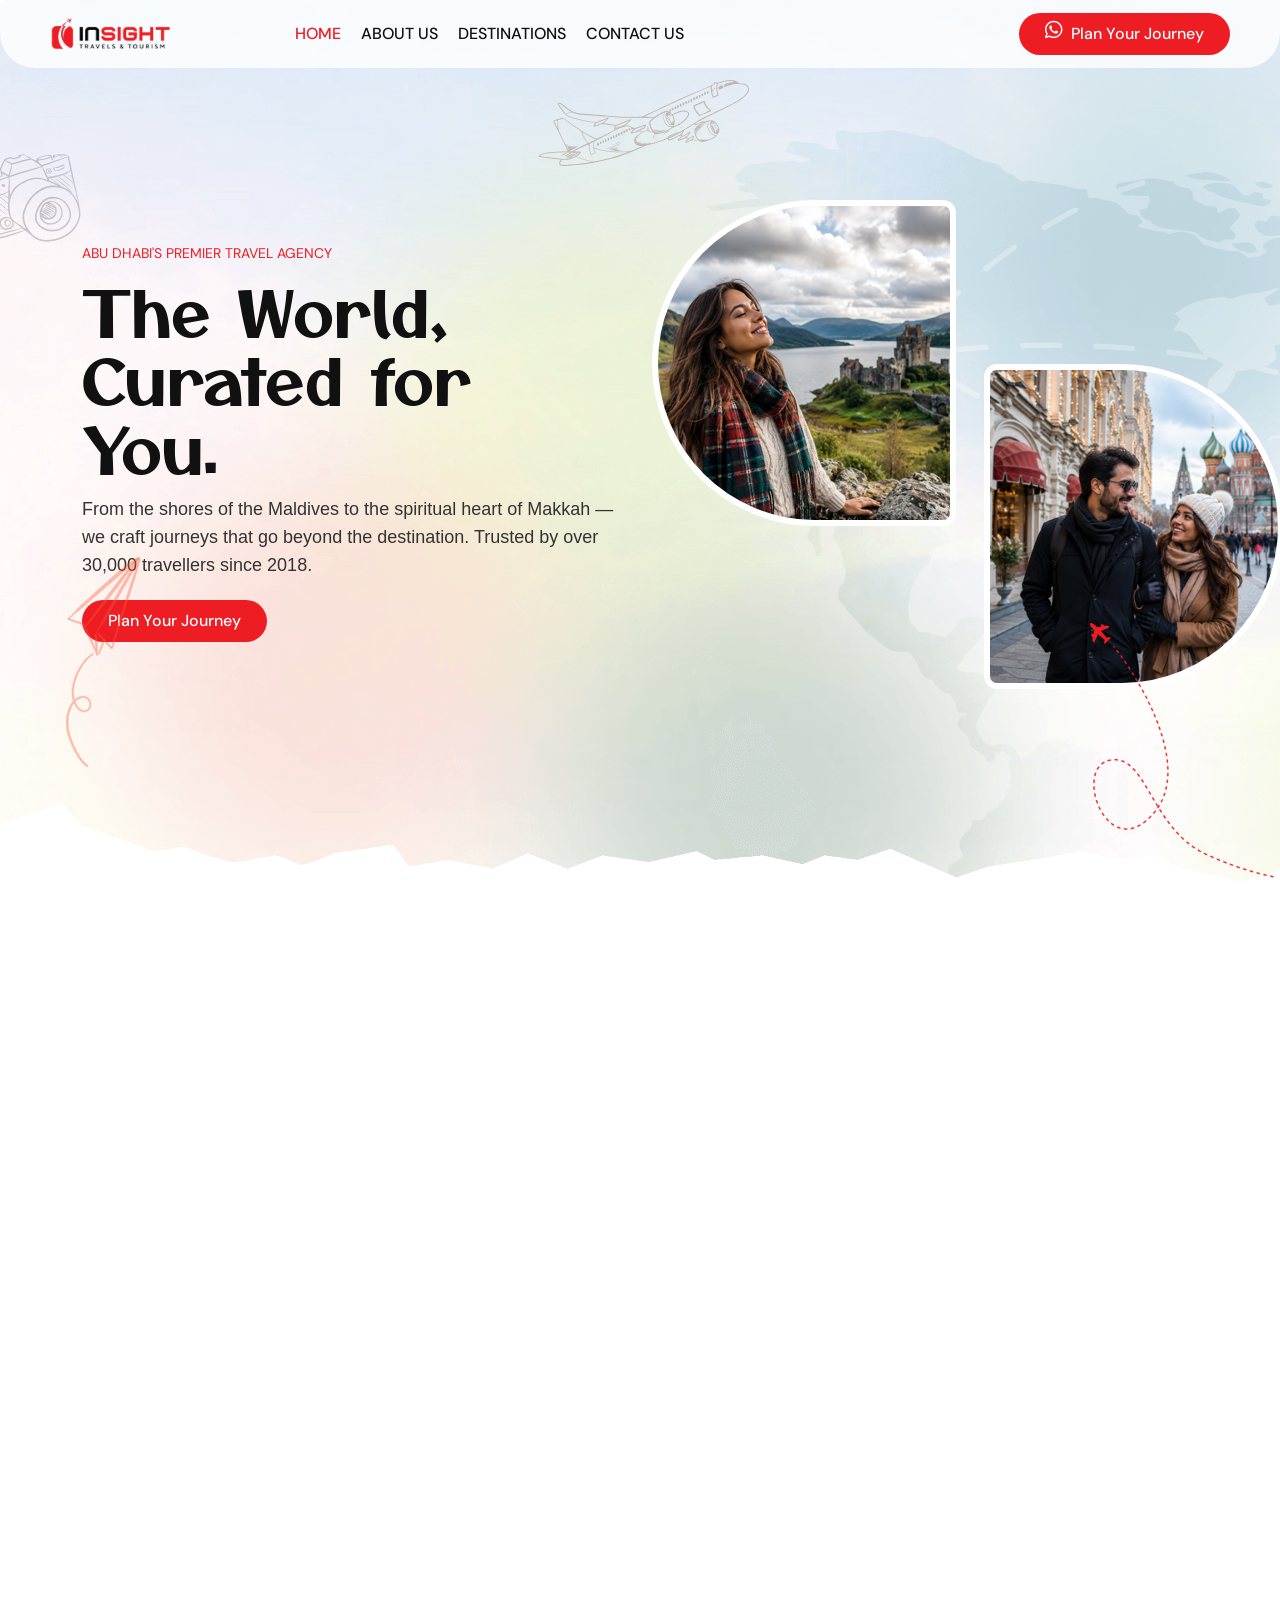
==== commit 2dfec635: "commit" ====
--- a/index.html
+++ b/index.html
@@ -10,7 +10,7 @@
 
    <meta charset="utf-8">
    <meta http-equiv="x-ua-compatible" content="ie=edge">
-   <title>Togo – Travel & Tour Booking HTML Template</title>
+   <title>Insight Travels & Tourism</title>
    <meta name="description" content="">
    <meta name="viewport" content="width=device-width, initial-scale=1">
 
@@ -211,15 +211,16 @@
                         <div class="togo-hero-9-heading mb-40 z-index-1">
                            <span class="d-inline-block mb-10 fade-anim text-uppercase text-primary" data-delay=".3">Abu
                               Dhabi's Premier Travel Agency</span>
-                           <h3 class="togo-hero-9-title fade-anim" data-delay=".5">Journey Beyond the Ordinary</h3>
+                           <h3 class="togo-hero-9-title fade-anim" data-delay=".5">The World,
+                              Curated for You.</h3>
                            <div class="togo-hero-9-text fade-anim" data-delay=".7">
-                              <p class="ff-outfit fs-18 mb-20">Curated travel experiences crafted with precision and
-                                 passion. From Maldives to Makkah, Scotland to Phuket — your dream trip, perfectly
-                                 planned.</p>
+                              <p class="ff-outfit fs-18 mb-20">From the shores of the Maldives to the spiritual heart of
+                                 Makkah — we craft journeys that go beyond the destination. Trusted by over 30,000
+                                 travellers since 2018.</p>
                            </div>
                            <div class="togo-hero-9-btn-wrap fade-anim" data-delay=".9">
                               <div class="d-flex align-items-center">
-                                 <a class="togo-btn-primary" href="contact.html">Contact Us</a>
+                                 <a class="togo-btn-primary" href="contact.html">Plan Your Journey</a>
                               </div>
                            </div>
                         </div>
@@ -276,11 +277,8 @@
                            <h3 class="togo-section-title ff-playfair mb-15 fade-anim" data-delay=".3">Your World,<br>
                               Perfectly Curated</h3>
                            <div class="togo-about-9-text fade-anim" data-delay=".5">
-                              <p class="fs-18 mb-20">Based in Abu Dhabi, Insight Travels transforms travel dreams into
-                                 seamless realities. From first inquiry to final farewell, we handle every detail with
-                                 care — so your only job is to enjoy the journey.</p>
-                              <p class="fs-18 mb-20">We specialize in luxury, pilgrimage, leisure, and adventure travel,
-                                 with deep expertise across Asia, Europe, and the Middle East.</p>
+                              <p class="fs-18 mb-20">At Insight Travels & Tourism, we believe every journey deserves to be extraordinary. Since 2018, we have been Abu Dhabi's trusted partner in travel — crafting seamless, memorable experiences for over 30,000 passengers across the globe.</p>
+                              <p class="fs-18 mb-20">We are more than a travel agency. We are your personal architects of experience. </p>
                            </div>
                            <div class="togo-about-9-btn-box fade-anim" data-delay=".7">
                               <a class="togo-btn-primary" href="about.html">Read more</a>
@@ -581,67 +579,79 @@
                            </div>
                            <h3 class="togo-section-title mb-0 ff-heading ff-playfair fade-anim" data-delay=".5">Crafted
                               Services</h3>
+                           <p class="ff-outfit fs-18 mb-20 fade-anim" data-delay=".7">From Flights to Footsteps, We've Got You Covered</p>
                         </div>
                      </div>
                   </div>
                   <div class="row">
-                     <div class="col-lg-4 col-sm-6">
-                        <div class="togo-chose-item chose-style-2 mb-30 fade-anim" data-delay=".3">
+                     <div class="col-lg-3 col-sm-6 pb-4">
+                        <div class="togo-chose-item chose-style-2 bg-white p-4 rounded h-100 fade-anim" data-delay=".3">
                            <div class="togo-chose-item-icon mb-20">
                               <img src="assets/img/icon/plane.png" alt="Flight Booking">
                            </div>
                            <h3 class="togo-chose-item-title">Flight Booking</h3>
-                           <p>Best fares, premium airlines, and flexible options tailored to your schedule and comfort
-                              level.</p>
-                        </div>
-                     </div>
-                     <div class="col-lg-4 col-sm-6">
-                        <div class="togo-chose-item chose-style-2 mb-30 fade-anim" data-delay=".5">
+                           <p class="mb-1">The best fares, premium airlines, and flexible options...</p>
+                           <a href="#" class="text-danger">View Details</a>
+                        </div>
+                     </div>
+                     <div class="col-lg-3 col-sm-6 pb-4">
+                        <div class="togo-chose-item chose-style-2 p-4 rounded bg-white h-100 fade-anim" data-delay=".5">
                            <div class="togo-chose-item-icon mb-20">
                               <img src="assets/img/icon/hotel.png" alt="Hotel Stays">
                            </div>
                            <h3 class="togo-chose-item-title">Hotel Stays</h3>
-                           <p>Hand-picked hotels from cozy boutiques to world-class resorts — always matching your style
-                              and budget.</p>
-                        </div>
-                     </div>
-                     <div class="col-lg-4 col-sm-6">
-                        <div class="togo-chose-item chose-style-2 mb-30 fade-anim" data-delay=".7">
+                           <p class="mb-1">From intimate boutique retreats to world-class luxury resorts...</p>
+                           <a href="#" class="text-danger">View Details</a>
+                        </div>
+                     </div>
+                     <div class="col-lg-3 col-sm-6 pb-4">
+                        <div class="togo-chose-item chose-style-2 p-4 rounded h-100 fade-anim bg-white" data-delay=".7">
                            <div class="togo-chose-item-icon mb-20">
                               <img src="assets/img/icon/hajj.png" alt="Hajj & Umrah">
                            </div>
-                           <h3 class="togo-chose-item-title">Hajj & Umrah</h3>
-                           <p>Spiritually enriching pilgrimage packages handled with deep care, respect, and seamless
-                              logistics.</p>
-                        </div>
-                     </div>
-                     <div class="col-lg-4 col-sm-6">
-                        <div class="togo-chose-item chose-style-2 mb-30 fade-anim" data-delay=".9">
+                           <h3 class="togo-chose-item-title">Umrah Packages</h3>
+                           <p class="mb-1">We understand the depth and significance of your spiritual...</p>
+                           <a href="#" class="text-danger">View Details</a>
+                        </div>
+                     </div>
+                     <div class="col-lg-3 col-sm-6 pb-4">
+                        <div class="togo-chose-item chose-style-2 fade-anim bg-white h-100 p-4 rounded" data-delay=".9">
+                           <div class="togo-chose-item-icon mb-20">
+                              <img src="assets/img/icon/vacation.png" alt="Holiday Trip Packages">
+                           </div>
+                           <h3 class="togo-chose-item-title">Holiday Trip Packages</h3>
+                           <p class="mb-1">Whether you're dreaming of a sun-soaked beach escape...</p>
+                           <a href="#" class="text-danger">View Details</a>
+                        </div>
+                     </div>
+                     <div class="col-lg-3 col-sm-6">
+                        <div class="togo-chose-item chose-style-2 bg-white p-4 rounded h-100 fade-anim" data-delay=".9">
                            <div class="togo-chose-item-icon mb-20">
                               <img src="assets/img/icon/itinerary.png" alt="Custom Itineraries">
                            </div>
                            <h3 class="togo-chose-item-title">Custom Itineraries</h3>
-                           <p>Every journey is unique. We design fully bespoke travel plans around your dreams and
-                              desires.</p>
-                        </div>
-                     </div>
-                     <div class="col-lg-4 col-sm-6">
-                        <div class="togo-chose-item chose-style-2 mb-30 fade-anim" data-delay=".9">
+                           <p class="mb-1">Every traveller is unique — and so is every itinerary...</p>
+                           <a href="#" class="text-danger">View Details</a>
+                        </div>
+                     </div>
+                     <div class="col-lg-3 col-sm-6">
+                        <div class="togo-chose-item chose-style-2 bg-white p-4 rounded h-100 fade-anim" data-delay=".9">
                            <div class="togo-chose-item-icon mb-20">
                               <img src="assets/img/icon/tour.png" alt="Transfers & Tours">
                            </div>
                            <h3 class="togo-chose-item-title">Transfers & Tours</h3>
-                           <p>Private airport transfers, guided city tours, and curated excursions at every destination.
-                           </p>
-                        </div>
-                     </div>
-                     <div class="col-lg-4 col-sm-6">
-                        <div class="togo-chose-item chose-style-2 mb-30 fade-anim" data-delay=".9">
+                           <p class="mb-1">Private airport transfers, guided city tours, and...</p>
+                           <a href="#" class="text-danger">View Details</a>
+                        </div>
+                     </div>
+                     <div class="col-lg-3 col-sm-6">
+                        <div class="togo-chose-item chose-style-2 bg-white p-4 rounded h-100 fade-anim" data-delay=".9">
                            <div class="togo-chose-item-icon mb-20">
                               <img src="assets/img/icon/passport.png" alt="Visa Assistance">
                            </div>
                            <h3 class="togo-chose-item-title">Visa Assistance</h3>
-                           <p>Stress-free visa guidance and documentation support for all destinations worldwide.</p>
+                           <p class="mb-1">Navigating visa requirements can be stressful...</p>
+                           <a href="#" class="text-danger">View Details</a>
                         </div>
                      </div>
                   </div>
@@ -1337,7 +1347,6 @@
    <script src="assets/js/vendor/jquery.js"></script>
    <script src="assets/js/bootstrap-bundle.js"></script>
    <script src="assets/js/swiper-bundle.js"></script>
-   <script src="assets/js/magnific-popup.js"></script>
    <script src="assets/js/nice-select.js"></script>
    <script src="assets/js/purecounter.js"></script>
    <script src="assets/js/incluid-bundle.js"></script>
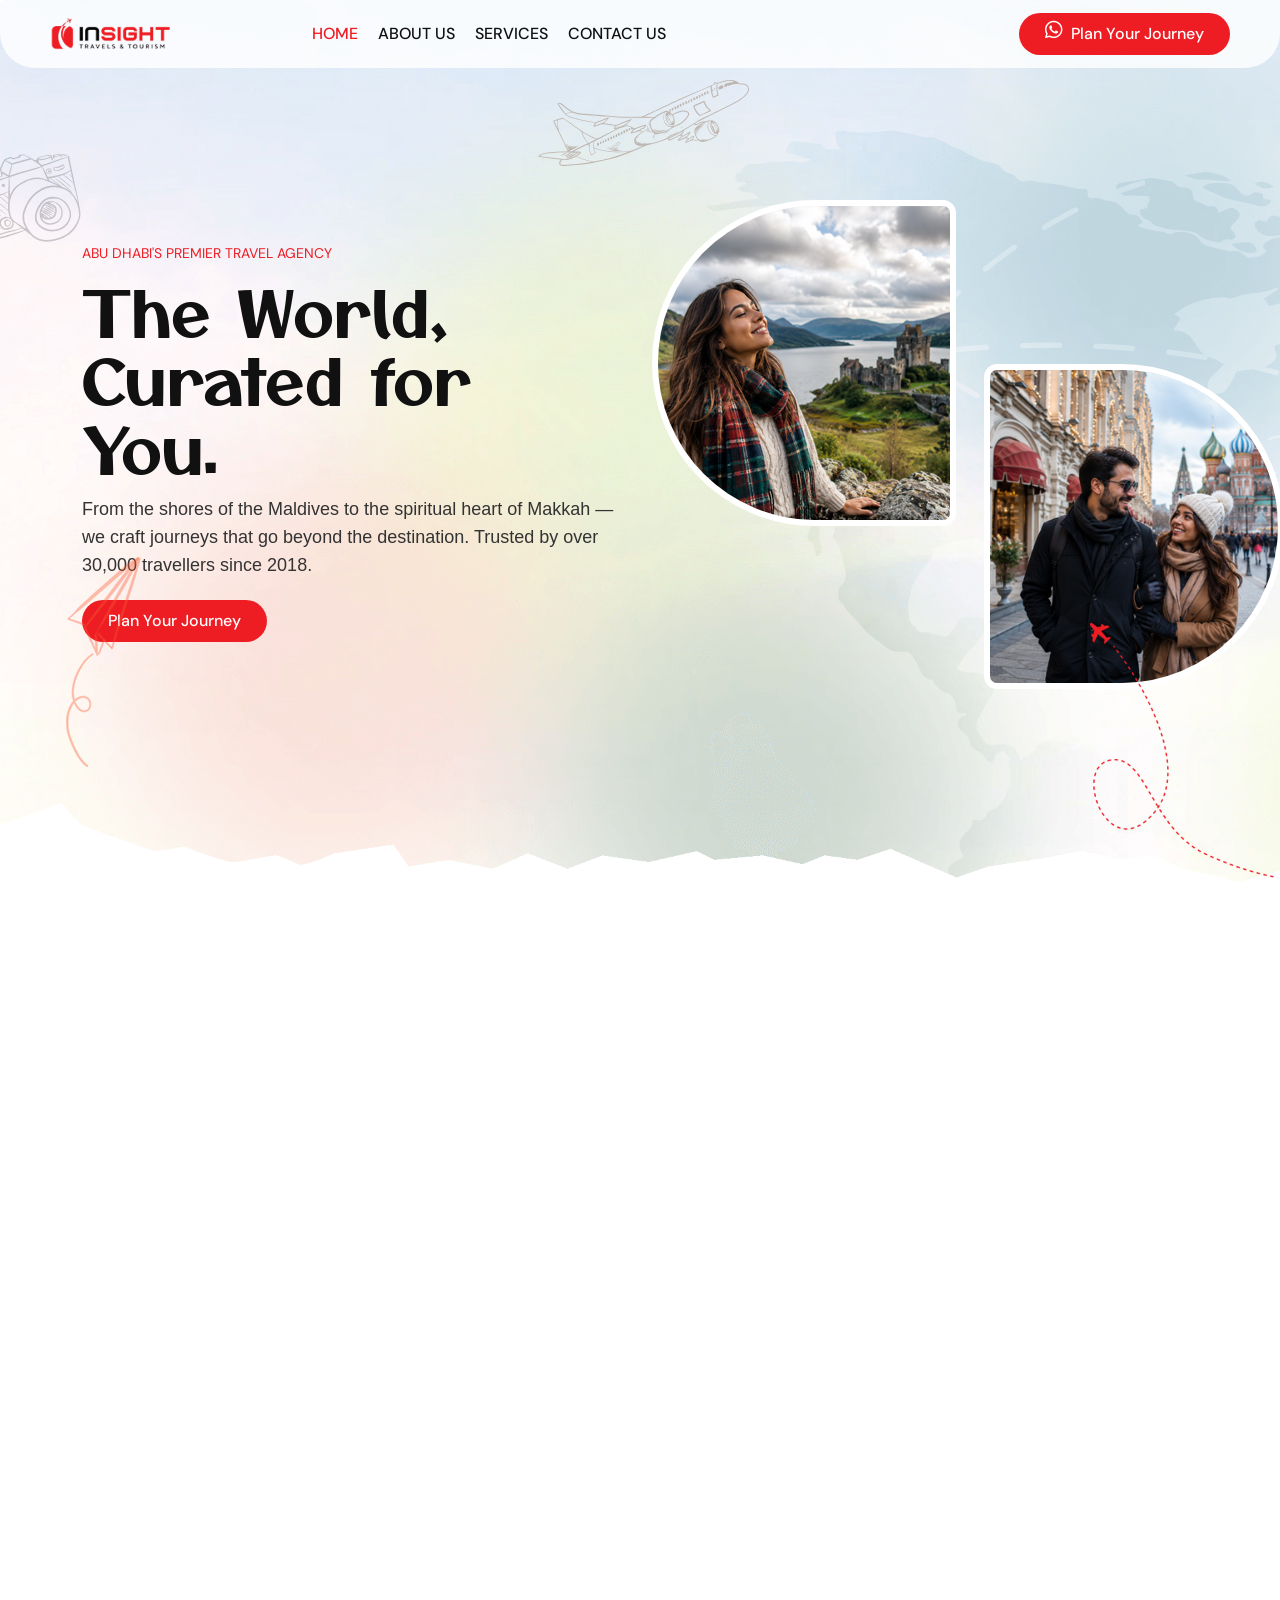
==== commit 9b81b8db: "commit" ====
--- a/index.html
+++ b/index.html
@@ -1,10 +1,6 @@
 <!doctype html>
 <html class="no-js" lang="zxx">
-
-
-<!-- Mirrored from togo-html.vercel.app/index-9.html by HTTrack Website Copier/3.x [XR&CO'2014], Sat, 20 Jun 2026 08:22:03 GMT -->
-<!-- Added by HTTrack -->
-<meta http-equiv="content-type" content="text/html;charset=utf-8" /><!-- /Added by HTTrack -->
+<meta http-equiv="content-type" content="text/html;charset=utf-8" />
 
 <head>
 
@@ -127,16 +123,16 @@
                            <nav class="togo-mobile-menu">
                               <ul>
                                  <li class="active">
-                                    <a href="index-2.html">Home</a>
+                                    <a href="#">Home</a>
                                  </li>
                                  <li>
-                                    <a href="city-details-1.html">About Us</a>
+                                    <a href="about.html">About Us</a>
                                  </li>
                                  <li>
-                                    <a href="#">Destinations</a>
+                                    <a href="services.html">Services</a>
                                  </li>
                                  <li>
-                                    <a href="#">Contact Us</a>
+                                    <a href="contact.html">Contact Us</a>
                                  </li>
                               </ul>
                            </nav>
@@ -583,7 +579,7 @@
                         </div>
                      </div>
                   </div>
-                  <div class="row">
+                  <div class="row justify-content-center">
                      <div class="col-lg-3 col-sm-6 pb-4">
                         <div class="togo-chose-item chose-style-2 bg-white p-4 rounded h-100 fade-anim" data-delay=".3">
                            <div class="togo-chose-item-icon mb-20">
@@ -591,7 +587,7 @@
                            </div>
                            <h3 class="togo-chose-item-title">Flight Booking</h3>
                            <p class="mb-1">The best fares, premium airlines, and flexible options...</p>
-                           <a href="#" class="text-danger">View Details</a>
+                           <a href="services.html" class="text-danger">View Details</a>
                         </div>
                      </div>
                      <div class="col-lg-3 col-sm-6 pb-4">
@@ -601,7 +597,7 @@
                            </div>
                            <h3 class="togo-chose-item-title">Hotel Stays</h3>
                            <p class="mb-1">From intimate boutique retreats to world-class luxury resorts...</p>
-                           <a href="#" class="text-danger">View Details</a>
+                           <a href="services.html" class="text-danger">View Details</a>
                         </div>
                      </div>
                      <div class="col-lg-3 col-sm-6 pb-4">
@@ -611,7 +607,7 @@
                            </div>
                            <h3 class="togo-chose-item-title">Umrah Packages</h3>
                            <p class="mb-1">We understand the depth and significance of your spiritual...</p>
-                           <a href="#" class="text-danger">View Details</a>
+                           <a href="services.html" class="text-danger">View Details</a>
                         </div>
                      </div>
                      <div class="col-lg-3 col-sm-6 pb-4">
@@ -621,7 +617,7 @@
                            </div>
                            <h3 class="togo-chose-item-title">Holiday Trip Packages</h3>
                            <p class="mb-1">Whether you're dreaming of a sun-soaked beach escape...</p>
-                           <a href="#" class="text-danger">View Details</a>
+                           <a href="services.html" class="text-danger">View Details</a>
                         </div>
                      </div>
                      <div class="col-lg-3 col-sm-6">
@@ -631,7 +627,7 @@
                            </div>
                            <h3 class="togo-chose-item-title">Custom Itineraries</h3>
                            <p class="mb-1">Every traveller is unique — and so is every itinerary...</p>
-                           <a href="#" class="text-danger">View Details</a>
+                           <a href="services.html" class="text-danger">View Details</a>
                         </div>
                      </div>
                      <div class="col-lg-3 col-sm-6">
@@ -641,7 +637,7 @@
                            </div>
                            <h3 class="togo-chose-item-title">Transfers & Tours</h3>
                            <p class="mb-1">Private airport transfers, guided city tours, and...</p>
-                           <a href="#" class="text-danger">View Details</a>
+                           <a href="services.html" class="text-danger">View Details</a>
                         </div>
                      </div>
                      <div class="col-lg-3 col-sm-6">
@@ -651,7 +647,7 @@
                            </div>
                            <h3 class="togo-chose-item-title">Visa Assistance</h3>
                            <p class="mb-1">Navigating visa requirements can be stressful...</p>
-                           <a href="#" class="text-danger">View Details</a>
+                           <a href="services.html" class="text-danger">View Details</a>
                         </div>
                      </div>
                   </div>
--- a/assets/css/main.css
+++ b/assets/css/main.css
@@ -4649,112 +4649,6 @@
   background-color: var(--togo-common-white);
 }
 
-.cart-area.opened .cart-wrapper {
-  -webkit-transform: translateX(0);
-  -moz-transform: translateX(0);
-  -ms-transform: translateX(0);
-  -o-transform: translateX(0);
-  transform: translateX(0);
-}
-.cart-wrapper {
-  position: fixed;
-  top: 0;
-  left: 0;
-  width: 350px;
-  height: 100vh;
-  z-index: 999;
-  overflow-y: scroll;
-  transition: all 0.3s;
-  background: #FFF;
-  scrollbar-width: none;
-  overscroll-behavior-y: contain;
-  -webkit-transform: translateX(calc(-100% - 80px));
-  -moz-transform: translateX(calc(-100% - 80px));
-  -ms-transform: translateX(calc(-100% - 80px));
-  -o-transform: translateX(calc(-100% - 80px));
-  transform: translateX(calc(-100% - 80px));
-}
-@media (max-width: 767px) {
-  .cart-wrapper {
-    width: 100%;
-  }
-}
-@media only screen and (min-width: 576px) and (max-width: 767px) {
-  .cart-wrapper {
-    width: 300px;
-  }
-}
-.cart-top {
-  display: flex;
-  align-items: center;
-  justify-content: space-between;
-  padding: 12px 24px;
-  height: 55px;
-  box-shadow: 0px 5px 15px -5px rgba(0, 0, 0, 0.12);
-}
-.cart-title {
-  font-size: 20px;
-  font-weight: 600;
-}
-.cart-close button {
-  transform: scale(0.7);
-}
-.cart-close button:hover {
-  transform: scale(0.7) rotate(90deg);
-}
-.cart-empty-content {
-  display: flex;
-  align-items: center;
-  padding: 40px 24px;
-  flex-direction: column;
-  justify-content: center;
-}
-.cart-empty-icon {
-  margin-bottom: 15px;
-}
-.cart-empty-title {
-  font-size: 20px;
-  margin-bottom: 10px;
-}
-.cart-empty-text {
-  margin-bottom: 10px;
-}
-.cart-empty-text p {
-  font-size: 15px;
-  text-align: center;
-}
-
-.filter-area.opened .filter-wrapper {
-  -webkit-transform: translateX(0);
-  -moz-transform: translateX(0);
-  -ms-transform: translateX(0);
-  -o-transform: translateX(0);
-  transform: translateX(0);
-}
-.filter-wrapper {
-  position: fixed;
-  top: 0;
-  left: 0;
-  width: 350px;
-  height: 100vh;
-  z-index: 999;
-  overflow-y: scroll;
-  transition: all 0.3s;
-  background: #FFF;
-  scrollbar-width: none;
-  overscroll-behavior-y: contain;
-  -webkit-transform: translateX(calc(-100% - 80px));
-  -moz-transform: translateX(calc(-100% - 80px));
-  -ms-transform: translateX(calc(-100% - 80px));
-  -o-transform: translateX(calc(-100% - 80px));
-  transform: translateX(calc(-100% - 80px));
-}
-@media (max-width: 767px) {
-  .filter-wrapper {
-    width: 300px;
-  }
-}
-
 .body-overlay {
   position: fixed;
   top: 0;
@@ -11358,4 +11252,66 @@
   line-height: 24px;
   display: block;
   padding-bottom: 10px;
+}
+.about-thumb_controller {
+  width: 670px;
+  height: 680px;
+  margin-left: 50px;
+}
+.about-thumb_controller img{
+  border-radius: 5px;
+  border:#fff solid 5px;
+}
+@media (max-width: 1199px) {
+  .about-thumb_controller {
+    width: 100%;
+    margin-left: 0;
+  }
+}
+@media (max-width: 575px) {
+  .about-thumb_controller {
+    width: 100%;
+    height: 400px;
+    margin-left: 0;
+  }
+  .about-thumb_controller .thumb1 {
+    max-width: 150px;
+  }
+  .about-thumb_controller .thumb2 {
+    max-width: 200px;
+  }
+  .about-thumb_controller .thumb3 {
+    max-width: 300px;
+  }
+}
+@media (max-width: 1199px) {
+  .togo-about-story-ptb .list-item {
+    flex-wrap: wrap;
+    gap: 10px !important;
+    margin-top: 30px !important;
+  }
+}
+.togo-about-story-ptb .list-item .list li {
+  color: #566a70;
+  font-size: 16px;
+}
+.togo-about-story-ptb .list-item .list li i {
+  margin-right: 5px;
+  color: var(--togo-theme-primary);
+}
+.togo-about-story-ptb .list-item .list li:not(:last-child) {
+  margin-bottom: 8px;
+}
+.togo-about-story-ptb .about-button {
+  margin-top: 48px;
+}
+@media (max-width: 1199px) {
+  .togo-about-story-ptb .about-button {
+    margin-top: 30px;
+  }
+}
+@media (max-width: 1199px) {
+  .togo-about-story-ptb .list-item {
+    margin-top: 20px !important;
+  }
 }
